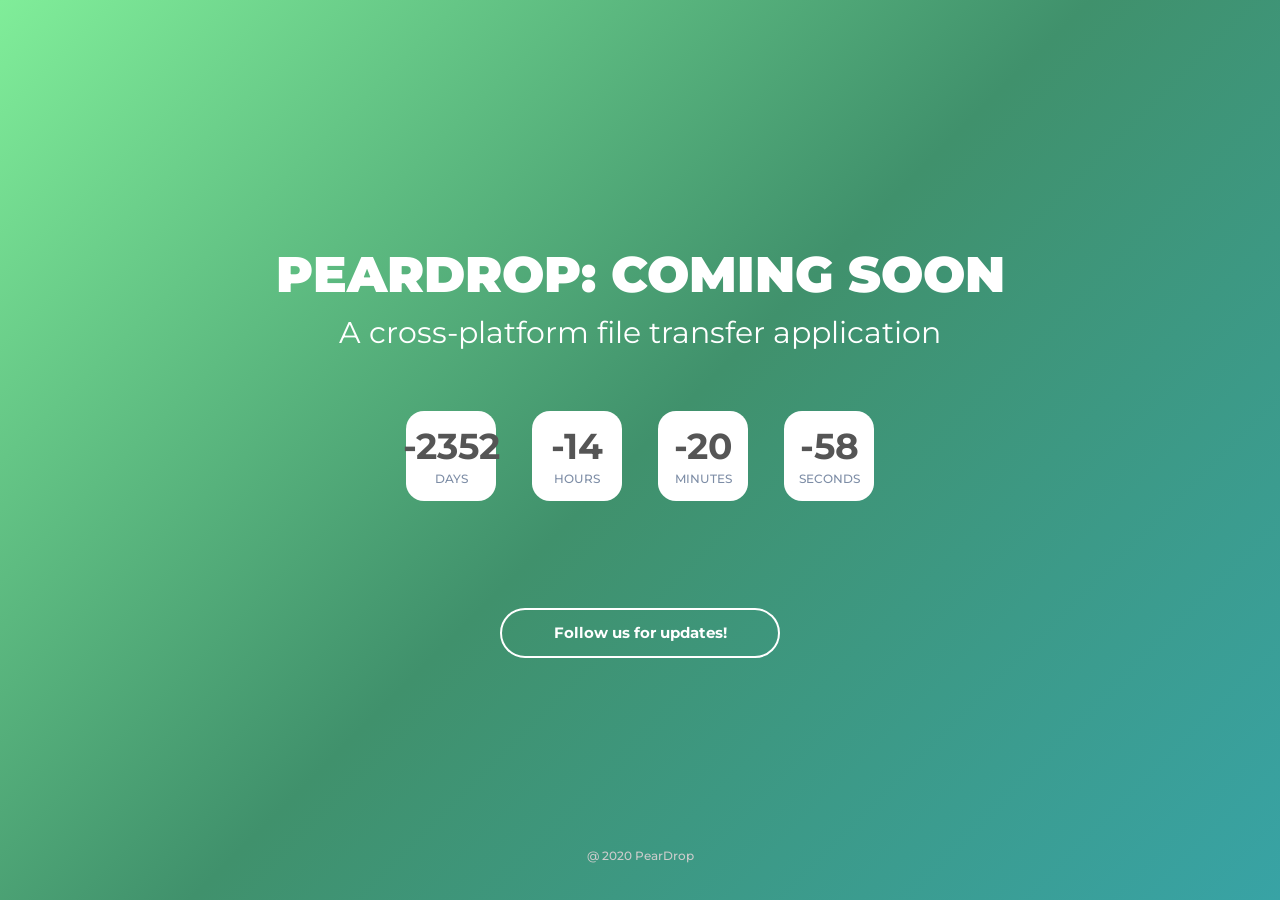
==== docs/index.html @ c368c959 "Change file structure, edit fonts" ====
<!DOCTYPE html>
<html lang="en">
	<head>
		<title>PearDrop</title>
		<meta charset="UTF-8" />
		<meta name="viewport" content="width=device-width, initial-scale=1" />
		<link rel="icon" type="image/png" href="images/icons/favicon.ico" />
		<link
			rel="stylesheet"
			type="text/css"
			href="vendor/bootstrap/css/bootstrap.min.css"
		/>
		<link
			rel="stylesheet"
			type="text/css"
			href="fonts/font-awesome-4.7.0/css/font-awesome.min.css"
		/>
		<link
			rel="stylesheet"
			type="text/css"
			href="fonts/iconic/css/material-design-iconic-font.min.css"
		/>
		<link rel="stylesheet" type="text/css" href="vendor/animate/animate.css" />
		<link
			rel="stylesheet"
			type="text/css"
			href="vendor/select2/select2.min.css"
		/>
		<link rel="stylesheet" type="text/css" href="css/util.css" />
		<link rel="stylesheet" type="text/css" href="css/main.css" />
		<link
			href="https://fonts.googleapis.com/css2?family=Montserrat:wght@900&display=swap"
			rel="stylesheet"
		/>

		<link
			href="https://fonts.googleapis.com/css2?family=Montserrat&display=swap"
			rel="stylesheet"
		/>
		<link
			href="https://fonts.googleapis.com/css2?family=Montserrat:wght@300&display=swap"
			rel="stylesheet"
		/>
		<link
			href="https://fonts.googleapis.com/css2?family=Montserrat:wght@700&display=swap"
			rel="stylesheet"
		/>
	</head>
	<body>
		<div
			class="bg-g1 size1 flex-w flex-col-c-sb p-l-15 p-r-15 p-t-55 p-b-35 respon1"
		>
			<span></span>
			<div class="flex-col-c p-t-50 p-b-50">
				<h3
					class="l1-txt1 txt-center p-b-10"
					style="font-family: Montserrat; font-weight: 900;"
				>
					PearDrop: Coming Soon
				</h3>

				<p
					class="txt-center l1-txt2 p-b-60"
					style="font-family: Montserrat; font-weight: 400;"
				>
					A cross-platform file transfer application
				</p>
				<!-- set time -->
				<script>
					var deadline = new Date("Jun 28, 2020 15:37:25").getTime();
					var x = setInterval(function () {
						var now = new Date().getTime();
						var t = deadline - now;
						document.getElementById("days").innerHTML = Math.floor(
							t / (1000 * 60 * 60 * 24)
						);
						document.getElementById("hours").innerHTML = Math.floor(
							(t % (1000 * 60 * 60 * 24)) / (1000 * 60 * 60)
						);
						document.getElementById("minutes").innerHTML = Math.floor(
							(t % (1000 * 60 * 60)) / (1000 * 60)
						);
						document.getElementById("seconds").innerHTML = Math.floor(
							(t % (1000 * 60)) / 1000
						);
					}, 1000);
				</script>

				<div class="flex-w flex-c cd100 p-b-82">
					<div class="flex-col-c-m size2 how-countdown">
						<span
							class="l1-txt3 p-b-9 days"
							id="days"
							style="font-family: Montserrat; font-weight: 700;"
							>00</span
						>
						<span
							class="s1-txt1"
							style="font-family: Montserrat; font-weight: 500;"
							>Days</span
						>
					</div>

					<div class="flex-col-c-m size2 how-countdown">
						<span
							class="l1-txt3 p-b-9 hours"
							id="hours"
							style="font-family: Montserrat; font-weight: 700;"
							>00</span
						>
						<span
							class="s1-txt1"
							style="font-family: Montserrat; font-weight: 500;"
							>Hours</span
						>
					</div>

					<div class="flex-col-c-m size2 how-countdown">
						<span
							class="l1-txt3 p-b-9 minutes"
							id="minutes"
							style="font-family: Montserrat; font-weight: 700;"
							>00</span
						>
						<span
							class="s1-txt1"
							style="font-family: Montserrat; font-weight: 500;"
							>Minutes</span
						>
					</div>
					<div id="time"></div>
					<div class="flex-col-c-m size2 how-countdown">
						<span
							class="l1-txt3 p-b-9 seconds"
							id="seconds"
							style="font-family: Montserrat; font-weight: 700;"
							>00</span
						>
						<span
							class="s1-txt1"
							style="font-family: Montserrat; font-weight: 500;"
							>Seconds</span
						>
					</div>
				</div>

				<button
					class="flex-c-m s1-txt2 size3 how-btn"
					data-toggle="modal"
					data-target="#subscribe"
					style="font-family: Montserrat; font-weight: 700;"
				>
					Follow us for updates!
				</button>
			</div>

			<span
				class="s1-txt3 txt-center"
				style="font-family: Montserrat; font-weight: 500;"
			>
				@ 2020 PearDrop
			</span>
		</div>

		<div
			class="modal fade"
			id="subscribe"
			tabindex="-1"
			role="dialog"
			aria-hidden="true"
		>
			<div class="modal-dialog" role="document" data-dismiss="modal">
				<div
					class="modal-subscribe where1-parent bg0 bor2 size4 p-t-54 p-b-100 p-l-15 p-r-15"
				>
					<button class="btn-close-modal how-btn2 fs-26 where1 trans-04">
						<i class="zmdi zmdi-close"></i>
					</button>

					<div class="wsize1 m-lr-auto">
						<h3 class="m1-txt1 txt-center p-b-36">
							<span
								class="bor1 p-b-6"
								style="font-family: Montserrat; font-weight: 900;"
								>Subscribe</span
							>
						</h3>

						<p
							class="m1-txt2 txt-center p-b-40"
							style="font-family: Montserrat; font-weight: 700;"
						>
							Follow us for updates!
						</p>

						<form
							class="contact100-form validate-form"
							target="_blank"
							onsubmit="return send_mail()"
						>
							<div
								class="wrap-input100 m-b-10 validate-input"
								data-validate="Name is required"
							>
								<input
									class="s1-txt4 placeholder0 input100"
									type="text"
									name="name"
									placeholder="Name"
									id="name_field"
									style="font-family: Montserrat; font-weight: 500;"
								/>
								<span class="focus-input100"></span>
							</div>

							<div
								class="wrap-input100 m-b-20 validate-input"
								data-validate="Email is required: ex@abc.xyz"
							>
								<input
									class="s1-txt4 placeholder0 input100"
									type="text"
									name="email"
									id="email_field"
									placeholder="Email"
									style="font-family: Montserrat; font-weight: 500;"
								/>
								<span class="focus-input100"></span>
							</div>

							<div class="w-full">
								<button
									class="flex-c-m s1-txt2 size5 how-btn1 trans-04"
									type="submit"
									id="submit"
									style="font-family: Montserrat; font-weight: 700;"
								>
									Get Updates
								</button>
							</div>
						</form>

						<p
							class="s1-txt5 txt-center wsize2 m-lr-auto p-t-20"
							style="font-family: Montserrat; font-weight: 500;"
						>
							We hate spam too! Unsubscribe at any time.
						</p>
					</div>
				</div>
			</div>
		</div>

		<script src="vendor/jquery/jquery-3.2.1.min.js"></script>
		<script src="vendor/bootstrap/js/popper.js"></script>
		<script src="vendor/bootstrap/js/bootstrap.min.js"></script>
		<script src="vendor/select2/select2.min.js"></script>
		<script src="vendor/countdowntime/moment.min.js"></script>
		<script src="vendor/countdowntime/moment-timezone.min.js"></script>
		<script src="vendor/countdowntime/moment-timezone-with-data.min.js"></script>
		<script src="vendor/countdowntime/countdowntime.js"></script>
		<script src="vendor/tilt/tilt.jquery.min.js"></script>
		<script>
			$(".js-tilt").tilt({
				scale: 1.1
			});
		</script>
		<script src="js/main.js"></script>
	</body>
</html>
---- docs/css/util.css ----
/*//////////////////////////////////////////////////////////////////
[ REBOOT ]*/
*, *:before, *:after {
	margin: 0px; 
	padding: 0px; 
	-webkit-box-sizing: border-box;
	-moz-box-sizing: border-box;
	box-sizing: border-box;
}

body, html {
	font-family: Arial, sans-serif;
	font-size: 15px;
	color: #666666;

	height: 100%;
	background-color: #fff;
	-webkit-box-sizing: border-box;
	-moz-box-sizing: border-box;
	box-sizing: border-box;
}

/*---------------------------------------------*/
a:focus {outline: none;}
a:hover {text-decoration: none;}

/* ------------------------------------ */
h1,h2,h3,h4,h5,h6,p {margin: 0px;}

ul, li {
	margin: 0px;
	list-style-type: none;
}


/* ------------------------------------ */
input, textarea, label {
	display: block;
	outline: none;
	border: none;
}

/* ------------------------------------ */
button {
	outline: none;
	border: none;
	background: transparent;
	cursor: pointer;
}
button:focus {outline: none;}

iframe {border: none;}


/*//////////////////////////////////////////////////////////////////
[ FONT SIZE ]*/
.fs-1 {font-size: 1px;}
.fs-2 {font-size: 2px;}
.fs-3 {font-size: 3px;}
.fs-4 {font-size: 4px;}
.fs-5 {font-size: 5px;}
.fs-6 {font-size: 6px;}
.fs-7 {font-size: 7px;}
.fs-8 {font-size: 8px;}
.fs-9 {font-size: 9px;}
.fs-10 {font-size: 10px;}
.fs-11 {font-size: 11px;}
.fs-12 {font-size: 12px;}
.fs-13 {font-size: 13px;}
.fs-14 {font-size: 14px;}
.fs-15 {font-size: 15px;}
.fs-16 {font-size: 16px;}
.fs-17 {font-size: 17px;}
.fs-18 {font-size: 18px;}
.fs-19 {font-size: 19px;}
.fs-20 {font-size: 20px;}
.fs-21 {font-size: 21px;}
.fs-22 {font-size: 22px;}
.fs-23 {font-size: 23px;}
.fs-24 {font-size: 24px;}
.fs-25 {font-size: 25px;}
.fs-26 {font-size: 26px;}
.fs-27 {font-size: 27px;}
.fs-28 {font-size: 28px;}
.fs-29 {font-size: 29px;}
.fs-30 {font-size: 30px;}
.fs-31 {font-size: 31px;}
.fs-32 {font-size: 32px;}
.fs-33 {font-size: 33px;}
.fs-34 {font-size: 34px;}
.fs-35 {font-size: 35px;}
.fs-36 {font-size: 36px;}
.fs-37 {font-size: 37px;}
.fs-38 {font-size: 38px;}
.fs-39 {font-size: 39px;}
.fs-40 {font-size: 40px;}
.fs-41 {font-size: 41px;}
.fs-42 {font-size: 42px;}
.fs-43 {font-size: 43px;}
.fs-44 {font-size: 44px;}
.fs-45 {font-size: 45px;}
.fs-46 {font-size: 46px;}
.fs-47 {font-size: 47px;}
.fs-48 {font-size: 48px;}
.fs-49 {font-size: 49px;}
.fs-50 {font-size: 50px;}
.fs-51 {font-size: 51px;}
.fs-52 {font-size: 52px;}
.fs-53 {font-size: 53px;}
.fs-54 {font-size: 54px;}
.fs-55 {font-size: 55px;}
.fs-56 {font-size: 56px;}
.fs-57 {font-size: 57px;}
.fs-58 {font-size: 58px;}
.fs-59 {font-size: 59px;}
.fs-60 {font-size: 60px;}
.fs-61 {font-size: 61px;}
.fs-62 {font-size: 62px;}
.fs-63 {font-size: 63px;}
.fs-64 {font-size: 64px;}
.fs-65 {font-size: 65px;}
.fs-66 {font-size: 66px;}
.fs-67 {font-size: 67px;}
.fs-68 {font-size: 68px;}
.fs-69 {font-size: 69px;}
.fs-70 {font-size: 70px;}
.fs-71 {font-size: 71px;}
.fs-72 {font-size: 72px;}
.fs-73 {font-size: 73px;}
.fs-74 {font-size: 74px;}
.fs-75 {font-size: 75px;}
.fs-76 {font-size: 76px;}
.fs-77 {font-size: 77px;}
.fs-78 {font-size: 78px;}
.fs-79 {font-size: 79px;}
.fs-80 {font-size: 80px;}
.fs-81 {font-size: 81px;}
.fs-82 {font-size: 82px;}
.fs-83 {font-size: 83px;}
.fs-84 {font-size: 84px;}
.fs-85 {font-size: 85px;}
.fs-86 {font-size: 86px;}
.fs-87 {font-size: 87px;}
.fs-88 {font-size: 88px;}
.fs-89 {font-size: 89px;}
.fs-90 {font-size: 90px;}
.fs-91 {font-size: 91px;}
.fs-92 {font-size: 92px;}
.fs-93 {font-size: 93px;}
.fs-94 {font-size: 94px;}
.fs-95 {font-size: 95px;}
.fs-96 {font-size: 96px;}
.fs-97 {font-size: 97px;}
.fs-98 {font-size: 98px;}
.fs-99 {font-size: 99px;}
.fs-100 {font-size: 100px;}
.fs-101 {font-size: 101px;}
.fs-102 {font-size: 102px;}
.fs-103 {font-size: 103px;}
.fs-104 {font-size: 104px;}
.fs-105 {font-size: 105px;}
.fs-106 {font-size: 106px;}
.fs-107 {font-size: 107px;}
.fs-108 {font-size: 108px;}
.fs-109 {font-size: 109px;}
.fs-110 {font-size: 110px;}
.fs-111 {font-size: 111px;}
.fs-112 {font-size: 112px;}
.fs-113 {font-size: 113px;}
.fs-114 {font-size: 114px;}
.fs-115 {font-size: 115px;}
.fs-116 {font-size: 116px;}
.fs-117 {font-size: 117px;}
.fs-118 {font-size: 118px;}
.fs-119 {font-size: 119px;}
.fs-120 {font-size: 120px;}
.fs-121 {font-size: 121px;}
.fs-122 {font-size: 122px;}
.fs-123 {font-size: 123px;}
.fs-124 {font-size: 124px;}
.fs-125 {font-size: 125px;}
.fs-126 {font-size: 126px;}
.fs-127 {font-size: 127px;}
.fs-128 {font-size: 128px;}
.fs-129 {font-size: 129px;}
.fs-130 {font-size: 130px;}
.fs-131 {font-size: 131px;}
.fs-132 {font-size: 132px;}
.fs-133 {font-size: 133px;}
.fs-134 {font-size: 134px;}
.fs-135 {font-size: 135px;}
.fs-136 {font-size: 136px;}
.fs-137 {font-size: 137px;}
.fs-138 {font-size: 138px;}
.fs-139 {font-size: 139px;}
.fs-140 {font-size: 140px;}
.fs-141 {font-size: 141px;}
.fs-142 {font-size: 142px;}
.fs-143 {font-size: 143px;}
.fs-144 {font-size: 144px;}
.fs-145 {font-size: 145px;}
.fs-146 {font-size: 146px;}
.fs-147 {font-size: 147px;}
.fs-148 {font-size: 148px;}
.fs-149 {font-size: 149px;}
.fs-150 {font-size: 150px;}
.fs-151 {font-size: 151px;}
.fs-152 {font-size: 152px;}
.fs-153 {font-size: 153px;}
.fs-154 {font-size: 154px;}
.fs-155 {font-size: 155px;}
.fs-156 {font-size: 156px;}
.fs-157 {font-size: 157px;}
.fs-158 {font-size: 158px;}
.fs-159 {font-size: 159px;}
.fs-160 {font-size: 160px;}
.fs-161 {font-size: 161px;}
.fs-162 {font-size: 162px;}
.fs-163 {font-size: 163px;}
.fs-164 {font-size: 164px;}
.fs-165 {font-size: 165px;}
.fs-166 {font-size: 166px;}
.fs-167 {font-size: 167px;}
.fs-168 {font-size: 168px;}
.fs-169 {font-size: 169px;}
.fs-170 {font-size: 170px;}
.fs-171 {font-size: 171px;}
.fs-172 {font-size: 172px;}
.fs-173 {font-size: 173px;}
.fs-174 {font-size: 174px;}
.fs-175 {font-size: 175px;}
.fs-176 {font-size: 176px;}
.fs-177 {font-size: 177px;}
.fs-178 {font-size: 178px;}
.fs-179 {font-size: 179px;}
.fs-180 {font-size: 180px;}
.fs-181 {font-size: 181px;}
.fs-182 {font-size: 182px;}
.fs-183 {font-size: 183px;}
.fs-184 {font-size: 184px;}
.fs-185 {font-size: 185px;}
.fs-186 {font-size: 186px;}
.fs-187 {font-size: 187px;}
.fs-188 {font-size: 188px;}
.fs-189 {font-size: 189px;}
.fs-190 {font-size: 190px;}
.fs-191 {font-size: 191px;}
.fs-192 {font-size: 192px;}
.fs-193 {font-size: 193px;}
.fs-194 {font-size: 194px;}
.fs-195 {font-size: 195px;}
.fs-196 {font-size: 196px;}
.fs-197 {font-size: 197px;}
.fs-198 {font-size: 198px;}
.fs-199 {font-size: 199px;}
.fs-200 {font-size: 200px;}

/*//////////////////////////////////////////////////////////////////
[ PADDING ]*/
.p-t-0 {padding-top: 0px;}
.p-t-1 {padding-top: 1px;}
.p-t-2 {padding-top: 2px;}
.p-t-3 {padding-top: 3px;}
.p-t-4 {padding-top: 4px;}
.p-t-5 {padding-top: 5px;}
.p-t-6 {padding-top: 6px;}
.p-t-7 {padding-top: 7px;}
.p-t-8 {padding-top: 8px;}
.p-t-9 {padding-top: 9px;}
.p-t-10 {padding-top: 10px;}
.p-t-11 {padding-top: 11px;}
.p-t-12 {padding-top: 12px;}
.p-t-13 {padding-top: 13px;}
.p-t-14 {padding-top: 14px;}
.p-t-15 {padding-top: 15px;}
.p-t-16 {padding-top: 16px;}
.p-t-17 {padding-top: 17px;}
.p-t-18 {padding-top: 18px;}
.p-t-19 {padding-top: 19px;}
.p-t-20 {padding-top: 20px;}
.p-t-21 {padding-top: 21px;}
.p-t-22 {padding-top: 22px;}
.p-t-23 {padding-top: 23px;}
.p-t-24 {padding-top: 24px;}
.p-t-25 {padding-top: 25px;}
.p-t-26 {padding-top: 26px;}
.p-t-27 {padding-top: 27px;}
.p-t-28 {padding-top: 28px;}
.p-t-29 {padding-top: 29px;}
.p-t-30 {padding-top: 30px;}
.p-t-31 {padding-top: 31px;}
.p-t-32 {padding-top: 32px;}
.p-t-33 {padding-top: 33px;}
.p-t-34 {padding-top: 34px;}
.p-t-35 {padding-top: 35px;}
.p-t-36 {padding-top: 36px;}
.p-t-37 {padding-top: 37px;}
.p-t-38 {padding-top: 38px;}
.p-t-39 {padding-top: 39px;}
.p-t-40 {padding-top: 40px;}
.p-t-41 {padding-top: 41px;}
.p-t-42 {padding-top: 42px;}
.p-t-43 {padding-top: 43px;}
.p-t-44 {padding-top: 44px;}
.p-t-45 {padding-top: 45px;}
.p-t-46 {padding-top: 46px;}
.p-t-47 {padding-top: 47px;}
.p-t-48 {padding-top: 48px;}
.p-t-49 {padding-top: 49px;}
.p-t-50 {padding-top: 50px;}
.p-t-51 {padding-top: 51px;}
.p-t-52 {padding-top: 52px;}
.p-t-53 {padding-top: 53px;}
.p-t-54 {padding-top: 54px;}
.p-t-55 {padding-top: 55px;}
.p-t-56 {padding-top: 56px;}
.p-t-57 {padding-top: 57px;}
.p-t-58 {padding-top: 58px;}
.p-t-59 {padding-top: 59px;}
.p-t-60 {padding-top: 60px;}
.p-t-61 {padding-top: 61px;}
.p-t-62 {padding-top: 62px;}
.p-t-63 {padding-top: 63px;}
.p-t-64 {padding-top: 64px;}
.p-t-65 {padding-top: 65px;}
.p-t-66 {padding-top: 66px;}
.p-t-67 {padding-top: 67px;}
.p-t-68 {padding-top: 68px;}
.p-t-69 {padding-top: 69px;}
.p-t-70 {padding-top: 70px;}
.p-t-71 {padding-top: 71px;}
.p-t-72 {padding-top: 72px;}
.p-t-73 {padding-top: 73px;}
.p-t-74 {padding-top: 74px;}
.p-t-75 {padding-top: 75px;}
.p-t-76 {padding-top: 76px;}
.p-t-77 {padding-top: 77px;}
.p-t-78 {padding-top: 78px;}
.p-t-79 {padding-top: 79px;}
.p-t-80 {padding-top: 80px;}
.p-t-81 {padding-top: 81px;}
.p-t-82 {padding-top: 82px;}
.p-t-83 {padding-top: 83px;}
.p-t-84 {padding-top: 84px;}
.p-t-85 {padding-top: 85px;}
.p-t-86 {padding-top: 86px;}
.p-t-87 {padding-top: 87px;}
.p-t-88 {padding-top: 88px;}
.p-t-89 {padding-top: 89px;}
.p-t-90 {padding-top: 90px;}
.p-t-91 {padding-top: 91px;}
.p-t-92 {padding-top: 92px;}
.p-t-93 {padding-top: 93px;}
.p-t-94 {padding-top: 94px;}
.p-t-95 {padding-top: 95px;}
.p-t-96 {padding-top: 96px;}
.p-t-97 {padding-top: 97px;}
.p-t-98 {padding-top: 98px;}
.p-t-99 {padding-top: 99px;}
.p-t-100 {padding-top: 100px;}
.p-t-101 {padding-top: 101px;}
.p-t-102 {padding-top: 102px;}
.p-t-103 {padding-top: 103px;}
.p-t-104 {padding-top: 104px;}
.p-t-105 {padding-top: 105px;}
.p-t-106 {padding-top: 106px;}
.p-t-107 {padding-top: 107px;}
.p-t-108 {padding-top: 108px;}
.p-t-109 {padding-top: 109px;}
.p-t-110 {padding-top: 110px;}
.p-t-111 {padding-top: 111px;}
.p-t-112 {padding-top: 112px;}
.p-t-113 {padding-top: 113px;}
.p-t-114 {padding-top: 114px;}
.p-t-115 {padding-top: 115px;}
.p-t-116 {padding-top: 116px;}
.p-t-117 {padding-top: 117px;}
.p-t-118 {padding-top: 118px;}
.p-t-119 {padding-top: 119px;}
.p-t-120 {padding-top: 120px;}
.p-t-121 {padding-top: 121px;}
.p-t-122 {padding-top: 122px;}
.p-t-123 {padding-top: 123px;}
.p-t-124 {padding-top: 124px;}
.p-t-125 {padding-top: 125px;}
.p-t-126 {padding-top: 126px;}
.p-t-127 {padding-top: 127px;}
.p-t-128 {padding-top: 128px;}
.p-t-129 {padding-top: 129px;}
.p-t-130 {padding-top: 130px;}
.p-t-131 {padding-top: 131px;}
.p-t-132 {padding-top: 132px;}
.p-t-133 {padding-top: 133px;}
.p-t-134 {padding-top: 134px;}
.p-t-135 {padding-top: 135px;}
.p-t-136 {padding-top: 136px;}
.p-t-137 {padding-top: 137px;}
.p-t-138 {padding-top: 138px;}
.p-t-139 {padding-top: 139px;}
.p-t-140 {padding-top: 140px;}
.p-t-141 {padding-top: 141px;}
.p-t-142 {padding-top: 142px;}
.p-t-143 {padding-top: 143px;}
.p-t-144 {padding-top: 144px;}
.p-t-145 {padding-top: 145px;}
.p-t-146 {padding-top: 146px;}
.p-t-147 {padding-top: 147px;}
.p-t-148 {padding-top: 148px;}
.p-t-149 {padding-top: 149px;}
.p-t-150 {padding-top: 150px;}
.p-t-151 {padding-top: 151px;}
.p-t-152 {padding-top: 152px;}
.p-t-153 {padding-top: 153px;}
.p-t-154 {padding-top: 154px;}
.p-t-155 {padding-top: 155px;}
.p-t-156 {padding-top: 156px;}
.p-t-157 {padding-top: 157px;}
.p-t-158 {padding-top: 158px;}
.p-t-159 {padding-top: 159px;}
.p-t-160 {padding-top: 160px;}
.p-t-161 {padding-top: 161px;}
.p-t-162 {padding-top: 162px;}
.p-t-163 {padding-top: 163px;}
.p-t-164 {padding-top: 164px;}
.p-t-165 {padding-top: 165px;}
.p-t-166 {padding-top: 166px;}
.p-t-167 {padding-top: 167px;}
.p-t-168 {padding-top: 168px;}
.p-t-169 {padding-top: 169px;}
.p-t-170 {padding-top: 170px;}
.p-t-171 {padding-top: 171px;}
.p-t-172 {padding-top: 172px;}
.p-t-173 {padding-top: 173px;}
.p-t-174 {padding-top: 174px;}
.p-t-175 {padding-top: 175px;}
.p-t-176 {padding-top: 176px;}
.p-t-177 {padding-top: 177px;}
.p-t-178 {padding-top: 178px;}
.p-t-179 {padding-top: 179px;}
.p-t-180 {padding-top: 180px;}
.p-t-181 {padding-top: 181px;}
.p-t-182 {padding-top: 182px;}
.p-t-183 {padding-top: 183px;}
.p-t-184 {padding-top: 184px;}
.p-t-185 {padding-top: 185px;}
.p-t-186 {padding-top: 186px;}
.p-t-187 {padding-top: 187px;}
.p-t-188 {padding-top: 188px;}
.p-t-189 {padding-top: 189px;}
.p-t-190 {padding-top: 190px;}
.p-t-191 {padding-top: 191px;}
.p-t-192 {padding-top: 192px;}
.p-t-193 {padding-top: 193px;}
.p-t-194 {padding-top: 194px;}
.p-t-195 {padding-top: 195px;}
.p-t-196 {padding-top: 196px;}
.p-t-197 {padding-top: 197px;}
.p-t-198 {padding-top: 198px;}
.p-t-199 {padding-top: 199px;}
.p-t-200 {padding-top: 200px;}
.p-t-201 {padding-top: 201px;}
.p-t-202 {padding-top: 202px;}
.p-t-203 {padding-top: 203px;}
.p-t-204 {padding-top: 204px;}
.p-t-205 {padding-top: 205px;}
.p-t-206 {padding-top: 206px;}
.p-t-207 {padding-top: 207px;}
.p-t-208 {padding-top: 208px;}
.p-t-209 {padding-top: 209px;}
.p-t-210 {padding-top: 210px;}
.p-t-211 {padding-top: 211px;}
.p-t-212 {padding-top: 212px;}
.p-t-213 {padding-top: 213px;}
.p-t-214 {padding-top: 214px;}
.p-t-215 {padding-top: 215px;}
.p-t-216 {padding-top: 216px;}
.p-t-217 {padding-top: 217px;}
.p-t-218 {padding-top: 218px;}
.p-t-219 {padding-top: 219px;}
.p-t-220 {padding-top: 220px;}
.p-t-221 {padding-top: 221px;}
.p-t-222 {padding-top: 222px;}
.p-t-223 {padding-top: 223px;}
.p-t-224 {padding-top: 224px;}
.p-t-225 {padding-top: 225px;}
.p-t-226 {padding-top: 226px;}
.p-t-227 {padding-top: 227px;}
.p-t-228 {padding-top: 228px;}
.p-t-229 {padding-top: 229px;}
.p-t-230 {padding-top: 230px;}
.p-t-231 {padding-top: 231px;}
.p-t-232 {padding-top: 232px;}
.p-t-233 {padding-top: 233px;}
.p-t-234 {padding-top: 234px;}
.p-t-235 {padding-top: 235px;}
.p-t-236 {padding-top: 236px;}
.p-t-237 {padding-top: 237px;}
.p-t-238 {padding-top: 238px;}
.p-t-239 {padding-top: 239px;}
.p-t-240 {padding-top: 240px;}
.p-t-241 {padding-top: 241px;}
.p-t-242 {padding-top: 242px;}
.p-t-243 {padding-top: 243px;}
.p-t-244 {padding-top: 244px;}
.p-t-245 {padding-top: 245px;}
.p-t-246 {padding-top: 246px;}
.p-t-247 {padding-top: 247px;}
.p-t-248 {padding-top: 248px;}
.p-t-249 {padding-top: 249px;}
.p-t-250 {padding-top: 250px;}
.p-b-0 {padding-bottom: 0px;}
.p-b-1 {padding-bottom: 1px;}
.p-b-2 {padding-bottom: 2px;}
.p-b-3 {padding-bottom: 3px;}
.p-b-4 {padding-bottom: 4px;}
.p-b-5 {padding-bottom: 5px;}
.p-b-6 {padding-bottom: 6px;}
.p-b-7 {padding-bottom: 7px;}
.p-b-8 {padding-bottom: 8px;}
.p-b-9 {padding-bottom: 9px;}
.p-b-10 {padding-bottom: 10px;}
.p-b-11 {padding-bottom: 11px;}
.p-b-12 {padding-bottom: 12px;}
.p-b-13 {padding-bottom: 13px;}
.p-b-14 {padding-bottom: 14px;}
.p-b-15 {padding-bottom: 15px;}
.p-b-16 {padding-bottom: 16px;}
.p-b-17 {padding-bottom: 17px;}
.p-b-18 {padding-bottom: 18px;}
.p-b-19 {padding-bottom: 19px;}
.p-b-20 {padding-bottom: 20px;}
.p-b-21 {padding-bottom: 21px;}
.p-b-22 {padding-bottom: 22px;}
.p-b-23 {padding-bottom: 23px;}
.p-b-24 {padding-bottom: 24px;}
.p-b-25 {padding-bottom: 25px;}
.p-b-26 {padding-bottom: 26px;}
.p-b-27 {padding-bottom: 27px;}
.p-b-28 {padding-bottom: 28px;}
.p-b-29 {padding-bottom: 29px;}
.p-b-30 {padding-bottom: 30px;}
.p-b-31 {padding-bottom: 31px;}
.p-b-32 {padding-bottom: 32px;}
.p-b-33 {padding-bottom: 33px;}
.p-b-34 {padding-bottom: 34px;}
.p-b-35 {padding-bottom: 35px;}
.p-b-36 {padding-bottom: 36px;}
.p-b-37 {padding-bottom: 37px;}
.p-b-38 {padding-bottom: 38px;}
.p-b-39 {padding-bottom: 39px;}
.p-b-40 {padding-bottom: 40px;}
.p-b-41 {padding-bottom: 41px;}
.p-b-42 {padding-bottom: 42px;}
.p-b-43 {padding-bottom: 43px;}
.p-b-44 {padding-bottom: 44px;}
.p-b-45 {padding-bottom: 45px;}
.p-b-46 {padding-bottom: 46px;}
.p-b-47 {padding-bottom: 47px;}
.p-b-48 {padding-bottom: 48px;}
.p-b-49 {padding-bottom: 49px;}
.p-b-50 {padding-bottom: 50px;}
.p-b-51 {padding-bottom: 51px;}
.p-b-52 {padding-bottom: 52px;}
.p-b-53 {padding-bottom: 53px;}
.p-b-54 {padding-bottom: 54px;}
.p-b-55 {padding-bottom: 55px;}
.p-b-56 {padding-bottom: 56px;}
.p-b-57 {padding-bottom: 57px;}
.p-b-58 {padding-bottom: 58px;}
.p-b-59 {padding-bottom: 59px;}
.p-b-60 {padding-bottom: 60px;}
.p-b-61 {padding-bottom: 61px;}
.p-b-62 {padding-bottom: 62px;}
.p-b-63 {padding-bottom: 63px;}
.p-b-64 {padding-bottom: 64px;}
.p-b-65 {padding-bottom: 65px;}
.p-b-66 {padding-bottom: 66px;}
.p-b-67 {padding-bottom: 67px;}
.p-b-68 {padding-bottom: 68px;}
.p-b-69 {padding-bottom: 69px;}
.p-b-70 {padding-bottom: 70px;}
.p-b-71 {padding-bottom: 71px;}
.p-b-72 {padding-bottom: 72px;}
.p-b-73 {padding-bottom: 73px;}
.p-b-74 {padding-bottom: 74px;}
.p-b-75 {padding-bottom: 75px;}
.p-b-76 {padding-bottom: 76px;}
.p-b-77 {padding-bottom: 77px;}
.p-b-78 {padding-bottom: 78px;}
.p-b-79 {padding-bottom: 79px;}
.p-b-80 {padding-bottom: 80px;}
.p-b-81 {padding-bottom: 81px;}
.p-b-82 {padding-bottom: 82px;}
.p-b-83 {padding-bottom: 83px;}
.p-b-84 {padding-bottom: 84px;}
.p-b-85 {padding-bottom: 85px;}
.p-b-86 {padding-bottom: 86px;}
.p-b-87 {padding-bottom: 87px;}
.p-b-88 {padding-bottom: 88px;}
.p-b-89 {padding-bottom: 89px;}
.p-b-90 {padding-bottom: 90px;}
.p-b-91 {padding-bottom: 91px;}
.p-b-92 {padding-bottom: 92px;}
.p-b-93 {padding-bottom: 93px;}
.p-b-94 {padding-bottom: 94px;}
.p-b-95 {padding-bottom: 95px;}
.p-b-96 {padding-bottom: 96px;}
.p-b-97 {padding-bottom: 97px;}
.p-b-98 {padding-bottom: 98px;}
.p-b-99 {padding-bottom: 99px;}
.p-b-100 {padding-bottom: 100px;}
.p-b-101 {padding-bottom: 101px;}
.p-b-102 {padding-bottom: 102px;}
.p-b-103 {padding-bottom: 103px;}
.p-b-104 {padding-bottom: 104px;}
.p-b-105 {padding-bottom: 105px;}
.p-b-106 {padding-bottom: 106px;}
.p-b-107 {padding-bottom: 107px;}
.p-b-108 {padding-bottom: 108px;}
.p-b-109 {padding-bottom: 109px;}
.p-b-110 {padding-bottom: 110px;}
.p-b-111 {padding-bottom: 111px;}
.p-b-112 {padding-bottom: 112px;}
.p-b-113 {padding-bottom: 113px;}
.p-b-114 {padding-bottom: 114px;}
.p-b-115 {padding-bottom: 115px;}
.p-b-116 {padding-bottom: 116px;}
.p-b-117 {padding-bottom: 117px;}
.p-b-118 {padding-bottom: 118px;}
.p-b-119 {padding-bottom: 119px;}
.p-b-120 {padding-bottom: 120px;}
.p-b-121 {padding-bottom: 121px;}
.p-b-122 {padding-bottom: 122px;}
.p-b-123 {padding-bottom: 123px;}
.p-b-124 {padding-bottom: 124px;}
.p-b-125 {padding-bottom: 125px;}
.p-b-126 {padding-bottom: 126px;}
.p-b-127 {padding-bottom: 127px;}
.p-b-128 {padding-bottom: 128px;}
.p-b-129 {padding-bottom: 129px;}
.p-b-130 {padding-bottom: 130px;}
.p-b-131 {padding-bottom: 131px;}
.p-b-132 {padding-bottom: 132px;}
.p-b-133 {padding-bottom: 133px;}
.p-b-134 {padding-bottom: 134px;}
.p-b-135 {padding-bottom: 135px;}
.p-b-136 {padding-bottom: 136px;}
.p-b-137 {padding-bottom: 137px;}
.p-b-138 {padding-bottom: 138px;}
.p-b-139 {padding-bottom: 139px;}
.p-b-140 {padding-bottom: 140px;}
.p-b-141 {padding-bottom: 141px;}
.p-b-142 {padding-bottom: 142px;}
.p-b-143 {padding-bottom: 143px;}
.p-b-144 {padding-bottom: 144px;}
.p-b-145 {padding-bottom: 145px;}
.p-b-146 {padding-bottom: 146px;}
.p-b-147 {padding-bottom: 147px;}
.p-b-148 {padding-bottom: 148px;}
.p-b-149 {padding-bottom: 149px;}
.p-b-150 {padding-bottom: 150px;}
.p-b-151 {padding-bottom: 151px;}
.p-b-152 {padding-bottom: 152px;}
.p-b-153 {padding-bottom: 153px;}
.p-b-154 {padding-bottom: 154px;}
.p-b-155 {padding-bottom: 155px;}
.p-b-156 {padding-bottom: 156px;}
.p-b-157 {padding-bottom: 157px;}
.p-b-158 {padding-bottom: 158px;}
.p-b-159 {padding-bottom: 159px;}
.p-b-160 {padding-bottom: 160px;}
.p-b-161 {padding-bottom: 161px;}
.p-b-162 {padding-bottom: 162px;}
.p-b-163 {padding-bottom: 163px;}
.p-b-164 {padding-bottom: 164px;}
.p-b-165 {padding-bottom: 165px;}
.p-b-166 {padding-bottom: 166px;}
.p-b-167 {padding-bottom: 167px;}
.p-b-168 {padding-bottom: 168px;}
.p-b-169 {padding-bottom: 169px;}
.p-b-170 {padding-bottom: 170px;}
.p-b-171 {padding-bottom: 171px;}
.p-b-172 {padding-bottom: 172px;}
.p-b-173 {padding-bottom: 173px;}
.p-b-174 {padding-bottom: 174px;}
.p-b-175 {padding-bottom: 175px;}
.p-b-176 {padding-bottom: 176px;}
.p-b-177 {padding-bottom: 177px;}
.p-b-178 {padding-bottom: 178px;}
.p-b-179 {padding-bottom: 179px;}
.p-b-180 {padding-bottom: 180px;}
.p-b-181 {padding-bottom: 181px;}
.p-b-182 {padding-bottom: 182px;}
.p-b-183 {padding-bottom: 183px;}
.p-b-184 {padding-bottom: 184px;}
.p-b-185 {padding-bottom: 185px;}
.p-b-186 {padding-bottom: 186px;}
.p-b-187 {padding-bottom: 187px;}
.p-b-188 {padding-bottom: 188px;}
.p-b-189 {padding-bottom: 189px;}
.p-b-190 {padding-bottom: 190px;}
.p-b-191 {padding-bottom: 191px;}
.p-b-192 {padding-bottom: 192px;}
.p-b-193 {padding-bottom: 193px;}
.p-b-194 {padding-bottom: 194px;}
.p-b-195 {padding-bottom: 195px;}
.p-b-196 {padding-bottom: 196px;}
.p-b-197 {padding-bottom: 197px;}
.p-b-198 {padding-bottom: 198px;}
.p-b-199 {padding-bottom: 199px;}
.p-b-200 {padding-bottom: 200px;}
.p-b-201 {padding-bottom: 201px;}
.p-b-202 {padding-bottom: 202px;}
.p-b-203 {padding-bottom: 203px;}
.p-b-204 {padding-bottom: 204px;}
.p-b-205 {padding-bottom: 205px;}
.p-b-206 {padding-bottom: 206px;}
.p-b-207 {padding-bottom: 207px;}
.p-b-208 {padding-bottom: 208px;}
.p-b-209 {padding-bottom: 209px;}
.p-b-210 {padding-bottom: 210px;}
.p-b-211 {padding-bottom: 211px;}
.p-b-212 {padding-bottom: 212px;}
.p-b-213 {padding-bottom: 213px;}
.p-b-214 {padding-bottom: 214px;}
.p-b-215 {padding-bottom: 215px;}
.p-b-216 {padding-bottom: 216px;}
.p-b-217 {padding-bottom: 217px;}
.p-b-218 {padding-bottom: 218px;}
.p-b-219 {padding-bottom: 219px;}
.p-b-220 {padding-bottom: 220px;}
.p-b-221 {padding-bottom: 221px;}
.p-b-222 {padding-bottom: 222px;}
.p-b-223 {padding-bottom: 223px;}
.p-b-224 {padding-bottom: 224px;}
.p-b-225 {padding-bottom: 225px;}
.p-b-226 {padding-bottom: 226px;}
.p-b-227 {padding-bottom: 227px;}
.p-b-228 {padding-bottom: 228px;}
.p-b-229 {padding-bottom: 229px;}
.p-b-230 {padding-bottom: 230px;}
.p-b-231 {padding-bottom: 231px;}
.p-b-232 {padding-bottom: 232px;}
.p-b-233 {padding-bottom: 233px;}
.p-b-234 {padding-bottom: 234px;}
.p-b-235 {padding-bottom: 235px;}
.p-b-236 {padding-bottom: 236px;}
.p-b-237 {padding-bottom: 237px;}
.p-b-238 {padding-bottom: 238px;}
.p-b-239 {padding-bottom: 239px;}
.p-b-240 {padding-bottom: 240px;}
.p-b-241 {padding-bottom: 241px;}
.p-b-242 {padding-bottom: 242px;}
.p-b-243 {padding-bottom: 243px;}
.p-b-244 {padding-bottom: 244px;}
.p-b-245 {padding-bottom: 245px;}
.p-b-246 {padding-bottom: 246px;}
.p-b-247 {padding-bottom: 247px;}
.p-b-248 {padding-bottom: 248px;}
.p-b-249 {padding-bottom: 249px;}
.p-b-250 {padding-bottom: 250px;}
.p-l-0 {padding-left: 0px;}
.p-l-1 {padding-left: 1px;}
.p-l-2 {padding-left: 2px;}
.p-l-3 {padding-left: 3px;}
.p-l-4 {padding-left: 4px;}
.p-l-5 {padding-left: 5px;}
.p-l-6 {padding-left: 6px;}
.p-l-7 {padding-left: 7px;}
.p-l-8 {padding-left: 8px;}
.p-l-9 {padding-left: 9px;}
.p-l-10 {padding-left: 10px;}
.p-l-11 {padding-left: 11px;}
.p-l-12 {padding-left: 12px;}
.p-l-13 {padding-left: 13px;}
.p-l-14 {padding-left: 14px;}
.p-l-15 {padding-left: 15px;}
.p-l-16 {padding-left: 16px;}
.p-l-17 {padding-left: 17px;}
.p-l-18 {padding-left: 18px;}
.p-l-19 {padding-left: 19px;}
.p-l-20 {padding-left: 20px;}
.p-l-21 {padding-left: 21px;}
.p-l-22 {padding-left: 22px;}
.p-l-23 {padding-left: 23px;}
.p-l-24 {padding-left: 24px;}
.p-l-25 {padding-left: 25px;}
.p-l-26 {padding-left: 26px;}
.p-l-27 {padding-left: 27px;}
.p-l-28 {padding-left: 28px;}
.p-l-29 {padding-left: 29px;}
.p-l-30 {padding-left: 30px;}
.p-l-31 {padding-left: 31px;}
.p-l-32 {padding-left: 32px;}
.p-l-33 {padding-left: 33px;}
.p-l-34 {padding-left: 34px;}
.p-l-35 {padding-left: 35px;}
.p-l-36 {padding-left: 36px;}
.p-l-37 {padding-left: 37px;}
.p-l-38 {padding-left: 38px;}
.p-l-39 {padding-left: 39px;}
.p-l-40 {padding-left: 40px;}
.p-l-41 {padding-left: 41px;}
.p-l-42 {padding-left: 42px;}
.p-l-43 {padding-left: 43px;}
.p-l-44 {padding-left: 44px;}
.p-l-45 {padding-left: 45px;}
.p-l-46 {padding-left: 46px;}
.p-l-47 {padding-left: 47px;}
.p-l-48 {padding-left: 48px;}
.p-l-49 {padding-left: 49px;}
.p-l-50 {padding-left: 50px;}
.p-l-51 {padding-left: 51px;}
.p-l-52 {padding-left: 52px;}
.p-l-53 {padding-left: 53px;}
.p-l-54 {padding-left: 54px;}
.p-l-55 {padding-left: 55px;}
.p-l-56 {padding-left: 56px;}
.p-l-57 {padding-left: 57px;}
.p-l-58 {padding-left: 58px;}
.p-l-59 {padding-left: 59px;}
.p-l-60 {padding-left: 60px;}
.p-l-61 {padding-left: 61px;}
.p-l-62 {padding-left: 62px;}
.p-l-63 {padding-left: 63px;}
.p-l-64 {padding-left: 64px;}
.p-l-65 {padding-left: 65px;}
.p-l-66 {padding-left: 66px;}
.p-l-67 {padding-left: 67px;}
.p-l-68 {padding-left: 68px;}
.p-l-69 {padding-left: 69px;}
.p-l-70 {padding-left: 70px;}
.p-l-71 {padding-left: 71px;}
.p-l-72 {padding-left: 72px;}
.p-l-73 {padding-left: 73px;}
.p-l-74 {padding-left: 74px;}
.p-l-75 {padding-left: 75px;}
.p-l-76 {padding-left: 76px;}
.p-l-77 {padding-left: 77px;}
.p-l-78 {padding-left: 78px;}
.p-l-79 {padding-left: 79px;}
.p-l-80 {padding-left: 80px;}
.p-l-81 {padding-left: 81px;}
.p-l-82 {padding-left: 82px;}
.p-l-83 {padding-left: 83px;}
.p-l-84 {padding-left: 84px;}
.p-l-85 {padding-left: 85px;}
.p-l-86 {padding-left: 86px;}
.p-l-87 {padding-left: 87px;}
.p-l-88 {padding-left: 88px;}
.p-l-89 {padding-left: 89px;}
.p-l-90 {padding-left: 90px;}
.p-l-91 {padding-left: 91px;}
.p-l-92 {padding-left: 92px;}
.p-l-93 {padding-left: 93px;}
.p-l-94 {padding-left: 94px;}
.p-l-95 {padding-left: 95px;}
.p-l-96 {padding-left: 96px;}
.p-l-97 {padding-left: 97px;}
.p-l-98 {padding-left: 98px;}
.p-l-99 {padding-left: 99px;}
.p-l-100 {padding-left: 100px;}
.p-l-101 {padding-left: 101px;}
.p-l-102 {padding-left: 102px;}
.p-l-103 {padding-left: 103px;}
.p-l-104 {padding-left: 104px;}
.p-l-105 {padding-left: 105px;}
.p-l-106 {padding-left: 106px;}
.p-l-107 {padding-left: 107px;}
.p-l-108 {padding-left: 108px;}
.p-l-109 {padding-left: 109px;}
.p-l-110 {padding-left: 110px;}
.p-l-111 {padding-left: 111px;}
.p-l-112 {padding-left: 112px;}
.p-l-113 {padding-left: 113px;}
.p-l-114 {padding-left: 114px;}
.p-l-115 {padding-left: 115px;}
.p-l-116 {padding-left: 116px;}
.p-l-117 {padding-left: 117px;}
.p-l-118 {padding-left: 118px;}
.p-l-119 {padding-left: 119px;}
.p-l-120 {padding-left: 120px;}
.p-l-121 {padding-left: 121px;}
.p-l-122 {padding-left: 122px;}
.p-l-123 {padding-left: 123px;}
.p-l-124 {padding-left: 124px;}
.p-l-125 {padding-left: 125px;}
.p-l-126 {padding-left: 126px;}
.p-l-127 {padding-left: 127px;}
.p-l-128 {padding-left: 128px;}
.p-l-129 {padding-left: 129px;}
.p-l-130 {padding-left: 130px;}
.p-l-131 {padding-left: 131px;}
.p-l-132 {padding-left: 132px;}
.p-l-133 {padding-left: 133px;}
.p-l-134 {padding-left: 134px;}
.p-l-135 {padding-left: 135px;}
.p-l-136 {padding-left: 136px;}
.p-l-137 {padding-left: 137px;}
.p-l-138 {padding-left: 138px;}
.p-l-139 {padding-left: 139px;}
.p-l-140 {padding-left: 140px;}
.p-l-141 {padding-left: 141px;}
.p-l-142 {padding-left: 142px;}
.p-l-143 {padding-left: 143px;}
.p-l-144 {padding-left: 144px;}
.p-l-145 {padding-left: 145px;}
.p-l-146 {padding-left: 146px;}
.p-l-147 {padding-left: 147px;}
.p-l-148 {padding-left: 148px;}
.p-l-149 {padding-left: 149px;}
.p-l-150 {padding-left: 150px;}
.p-l-151 {padding-left: 151px;}
.p-l-152 {padding-left: 152px;}
.p-l-153 {padding-left: 153px;}
.p-l-154 {padding-left: 154px;}
.p-l-155 {padding-left: 155px;}
.p-l-156 {padding-left: 156px;}
.p-l-157 {padding-left: 157px;}
.p-l-158 {padding-left: 158px;}
.p-l-159 {padding-left: 159px;}
.p-l-160 {padding-left: 160px;}
.p-l-161 {padding-left: 161px;}
.p-l-162 {padding-left: 162px;}
.p-l-163 {padding-left: 163px;}
.p-l-164 {padding-left: 164px;}
.p-l-165 {padding-left: 165px;}
.p-l-166 {padding-left: 166px;}
.p-l-167 {padding-left: 167px;}
.p-l-168 {padding-left: 168px;}
.p-l-169 {padding-left: 169px;}
.p-l-170 {padding-left: 170px;}
.p-l-171 {padding-left: 171px;}
.p-l-172 {padding-left: 172px;}
.p-l-173 {padding-left: 173px;}
.p-l-174 {padding-left: 174px;}
.p-l-175 {padding-left: 175px;}
.p-l-176 {padding-left: 176px;}
.p-l-177 {padding-left: 177px;}
.p-l-178 {padding-left: 178px;}
.p-l-179 {padding-left: 179px;}
.p-l-180 {padding-left: 180px;}
.p-l-181 {padding-left: 181px;}
.p-l-182 {padding-left: 182px;}
.p-l-183 {padding-left: 183px;}
.p-l-184 {padding-left: 184px;}
.p-l-185 {padding-left: 185px;}
.p-l-186 {padding-left: 186px;}
.p-l-187 {padding-left: 187px;}
.p-l-188 {padding-left: 188px;}
.p-l-189 {padding-left: 189px;}
.p-l-190 {padding-left: 190px;}
.p-l-191 {padding-left: 191px;}
.p-l-192 {padding-left: 192px;}
.p-l-193 {padding-left: 193px;}
.p-l-194 {padding-left: 194px;}
.p-l-195 {padding-left: 195px;}
.p-l-196 {padding-left: 196px;}
.p-l-197 {padding-left: 197px;}
.p-l-198 {padding-left: 198px;}
.p-l-199 {padding-left: 199px;}
.p-l-200 {padding-left: 200px;}
.p-l-201 {padding-left: 201px;}
.p-l-202 {padding-left: 202px;}
.p-l-203 {padding-left: 203px;}
.p-l-204 {padding-left: 204px;}
.p-l-205 {padding-left: 205px;}
.p-l-206 {padding-left: 206px;}
.p-l-207 {padding-left: 207px;}
.p-l-208 {padding-left: 208px;}
.p-l-209 {padding-left: 209px;}
.p-l-210 {padding-left: 210px;}
.p-l-211 {padding-left: 211px;}
.p-l-212 {padding-left: 212px;}
.p-l-213 {padding-left: 213px;}
.p-l-214 {padding-left: 214px;}
.p-l-215 {padding-left: 215px;}
.p-l-216 {padding-left: 216px;}
.p-l-217 {padding-left: 217px;}
.p-l-218 {padding-left: 218px;}
.p-l-219 {padding-left: 219px;}
.p-l-220 {padding-left: 220px;}
.p-l-221 {padding-left: 221px;}
.p-l-222 {padding-left: 222px;}
.p-l-223 {padding-left: 223px;}
.p-l-224 {padding-left: 224px;}
.p-l-225 {padding-left: 225px;}
.p-l-226 {padding-left: 226px;}
.p-l-227 {padding-left: 227px;}
.p-l-228 {padding-left: 228px;}
.p-l-229 {padding-left: 229px;}
.p-l-230 {padding-left: 230px;}
.p-l-231 {padding-left: 231px;}
.p-l-232 {padding-left: 232px;}
.p-l-233 {padding-left: 233px;}
.p-l-234 {padding-left: 234px;}
.p-l-235 {padding-left: 235px;}
.p-l-236 {padding-left: 236px;}
.p-l-237 {padding-left: 237px;}
.p-l-238 {padding-left: 238px;}
.p-l-239 {padding-left: 239px;}
.p-l-240 {padding-left: 240px;}
.p-l-241 {padding-left: 241px;}
.p-l-242 {padding-left: 242px;}
.p-l-243 {padding-left: 243px;}
.p-l-244 {padding-left: 244px;}
.p-l-245 {padding-left: 245px;}
.p-l-246 {padding-left: 246px;}
.p-l-247 {padding-left: 247px;}
.p-l-248 {padding-left: 248px;}
.p-l-249 {padding-left: 249px;}
.p-l-250 {padding-left: 250px;}
.p-r-0 {padding-right: 0px;}
.p-r-1 {padding-right: 1px;}
.p-r-2 {padding-right: 2px;}
.p-r-3 {padding-right: 3px;}
.p-r-4 {padding-right: 4px;}
.p-r-5 {padding-right: 5px;}
.p-r-6 {padding-right: 6px;}
.p-r-7 {padding-right: 7px;}
.p-r-8 {padding-right: 8px;}
.p-r-9 {padding-right: 9px;}
.p-r-10 {padding-right: 10px;}
.p-r-11 {padding-right: 11px;}
.p-r-12 {padding-right: 12px;}
.p-r-13 {padding-right: 13px;}
.p-r-14 {padding-right: 14px;}
.p-r-15 {padding-right: 15px;}
.p-r-16 {padding-right: 16px;}
.p-r-17 {padding-right: 17px;}
.p-r-18 {padding-right: 18px;}
.p-r-19 {padding-right: 19px;}
.p-r-20 {padding-right: 20px;}
.p-r-21 {padding-right: 21px;}
.p-r-22 {padding-right: 22px;}
.p-r-23 {padding-right: 23px;}
.p-r-24 {padding-right: 24px;}
.p-r-25 {padding-right: 25px;}
.p-r-26 {padding-right: 26px;}
.p-r-27 {padding-right: 27px;}
.p-r-28 {padding-right: 28px;}
.p-r-29 {padding-right: 29px;}
.p-r-30 {padding-right: 30px;}
.p-r-31 {padding-right: 31px;}
.p-r-32 {padding-right: 32px;}
.p-r-33 {padding-right: 33px;}
.p-r-34 {padding-right: 34px;}
.p-r-35 {padding-right: 35px;}
.p-r-36 {padding-right: 36px;}
.p-r-37 {padding-right: 37px;}
.p-r-38 {padding-right: 38px;}
.p-r-39 {padding-right: 39px;}
.p-r-40 {padding-right: 40px;}
.p-r-41 {padding-right: 41px;}
.p-r-42 {padding-right: 42px;}
.p-r-43 {padding-right: 43px;}
.p-r-44 {padding-right: 44px;}
.p-r-45 {padding-right: 45px;}
.p-r-46 {padding-right: 46px;}
.p-r-47 {padding-right: 47px;}
.p-r-48 {padding-right: 48px;}
.p-r-49 {padding-right: 49px;}
.p-r-50 {padding-right: 50px;}
.p-r-51 {padding-right: 51px;}
.p-r-52 {padding-right: 52px;}
.p-r-53 {padding-right: 53px;}
.p-r-54 {padding-right: 54px;}
.p-r-55 {padding-right: 55px;}
.p-r-56 {padding-right: 56px;}
.p-r-57 {padding-right: 57px;}
.p-r-58 {padding-right: 58px;}
.p-r-59 {padding-right: 59px;}
.p-r-60 {padding-right: 60px;}
.p-r-61 {padding-right: 61px;}
.p-r-62 {padding-right: 62px;}
.p-r-63 {padding-right: 63px;}
.p-r-64 {padding-right: 64px;}
.p-r-65 {padding-right: 65px;}
.p-r-66 {padding-right: 66px;}
.p-r-67 {padding-right: 67px;}
.p-r-68 {padding-right: 68px;}
.p-r-69 {padding-right: 69px;}
.p-r-70 {padding-right: 70px;}
.p-r-71 {padding-right: 71px;}
.p-r-72 {padding-right: 72px;}
.p-r-73 {padding-right: 73px;}
.p-r-74 {padding-right: 74px;}
.p-r-75 {padding-right: 75px;}
.p-r-76 {padding-right: 76px;}
.p-r-77 {padding-right: 77px;}
.p-r-78 {padding-right: 78px;}
.p-r-79 {padding-right: 79px;}
.p-r-80 {padding-right: 80px;}
.p-r-81 {padding-right: 81px;}
.p-r-82 {padding-right: 82px;}
.p-r-83 {padding-right: 83px;}
.p-r-84 {padding-right: 84px;}
.p-r-85 {padding-right: 85px;}
.p-r-86 {padding-right: 86px;}
.p-r-87 {padding-right: 87px;}
.p-r-88 {padding-right: 88px;}
.p-r-89 {padding-right: 89px;}
.p-r-90 {padding-right: 90px;}
.p-r-91 {padding-right: 91px;}
.p-r-92 {padding-right: 92px;}
.p-r-93 {padding-right: 93px;}
.p-r-94 {padding-right: 94px;}
.p-r-95 {padding-right: 95px;}
.p-r-96 {padding-right: 96px;}
.p-r-97 {padding-right: 97px;}
.p-r-98 {padding-right: 98px;}
.p-r-99 {padding-right: 99px;}
.p-r-100 {padding-right: 100px;}
.p-r-101 {padding-right: 101px;}
.p-r-102 {padding-right: 102px;}
.p-r-103 {padding-right: 103px;}
.p-r-104 {padding-right: 104px;}
.p-r-105 {padding-right: 105px;}
.p-r-106 {padding-right: 106px;}
.p-r-107 {padding-right: 107px;}
.p-r-108 {padding-right: 108px;}
.p-r-109 {padding-right: 109px;}
.p-r-110 {padding-right: 110px;}
.p-r-111 {padding-right: 111px;}
.p-r-112 {padding-right: 112px;}
.p-r-113 {padding-right: 113px;}
.p-r-114 {padding-right: 114px;}
.p-r-115 {padding-right: 115px;}
.p-r-116 {padding-right: 116px;}
.p-r-117 {padding-right: 117px;}
.p-r-118 {padding-right: 118px;}
.p-r-119 {padding-right: 119px;}
.p-r-120 {padding-right: 120px;}
.p-r-121 {padding-right: 121px;}
.p-r-122 {padding-right: 122px;}
.p-r-123 {padding-right: 123px;}
.p-r-124 {padding-right: 124px;}
.p-r-125 {padding-right: 125px;}
.p-r-126 {padding-right: 126px;}
.p-r-127 {padding-right: 127px;}
.p-r-128 {padding-right: 128px;}
.p-r-129 {padding-right: 129px;}
.p-r-130 {padding-right: 130px;}
.p-r-131 {padding-right: 131px;}
.p-r-132 {padding-right: 132px;}
.p-r-133 {padding-right: 133px;}
.p-r-134 {padding-right: 134px;}
.p-r-135 {padding-right: 135px;}
.p-r-136 {padding-right: 136px;}
.p-r-137 {padding-right: 137px;}
.p-r-138 {padding-right: 138px;}
.p-r-139 {padding-right: 139px;}
.p-r-140 {padding-right: 140px;}
.p-r-141 {padding-right: 141px;}
.p-r-142 {padding-right: 142px;}
.p-r-143 {padding-right: 143px;}
.p-r-144 {padding-right: 144px;}
.p-r-145 {padding-right: 145px;}
.p-r-146 {padding-right: 146px;}
.p-r-147 {padding-right: 147px;}
.p-r-148 {padding-right: 148px;}
.p-r-149 {padding-right: 149px;}
.p-r-150 {padding-right: 150px;}
.p-r-151 {padding-right: 151px;}
.p-r-152 {padding-right: 152px;}
.p-r-153 {padding-right: 153px;}
.p-r-154 {padding-right: 154px;}
.p-r-155 {padding-right: 155px;}
.p-r-156 {padding-right: 156px;}
.p-r-157 {padding-right: 157px;}
.p-r-158 {padding-right: 158px;}
.p-r-159 {padding-right: 159px;}
.p-r-160 {padding-right: 160px;}
.p-r-161 {padding-right: 161px;}
.p-r-162 {padding-right: 162px;}
.p-r-163 {padding-right: 163px;}
.p-r-164 {padding-right: 164px;}
.p-r-165 {padding-right: 165px;}
.p-r-166 {padding-right: 166px;}
.p-r-167 {padding-right: 167px;}
.p-r-168 {padding-right: 168px;}
.p-r-169 {padding-right: 169px;}
.p-r-170 {padding-right: 170px;}
.p-r-171 {padding-right: 171px;}
.p-r-172 {padding-right: 172px;}
.p-r-173 {padding-right: 173px;}
.p-r-174 {padding-right: 174px;}
.p-r-175 {padding-right: 175px;}
.p-r-176 {padding-right: 176px;}
.p-r-177 {padding-right: 177px;}
.p-r-178 {padding-right: 178px;}
.p-r-179 {padding-right: 179px;}
.p-r-180 {padding-right: 180px;}
.p-r-181 {padding-right: 181px;}
.p-r-182 {padding-right: 182px;}
.p-r-183 {padding-right: 183px;}
.p-r-184 {padding-right: 184px;}
.p-r-185 {padding-right: 185px;}
.p-r-186 {padding-right: 186px;}
.p-r-187 {padding-right: 187px;}
.p-r-188 {padding-right: 188px;}
.p-r-189 {padding-right: 189px;}
.p-r-190 {padding-right: 190px;}
.p-r-191 {padding-right: 191px;}
.p-r-192 {padding-right: 192px;}
.p-r-193 {padding-right: 193px;}
.p-r-194 {padding-right: 194px;}
.p-r-195 {padding-right: 195px;}
.p-r-196 {padding-right: 196px;}
.p-r-197 {padding-right: 197px;}
.p-r-198 {padding-right: 198px;}
.p-r-199 {padding-right: 199px;}
.p-r-200 {padding-right: 200px;}
.p-r-201 {padding-right: 201px;}
.p-r-202 {padding-right: 202px;}
.p-r-203 {padding-right: 203px;}
.p-r-204 {padding-right: 204px;}
.p-r-205 {padding-right: 205px;}
.p-r-206 {padding-right: 206px;}
.p-r-207 {padding-right: 207px;}
.p-r-208 {padding-right: 208px;}
.p-r-209 {padding-right: 209px;}
.p-r-210 {padding-right: 210px;}
.p-r-211 {padding-right: 211px;}
.p-r-212 {padding-right: 212px;}
.p-r-213 {padding-right: 213px;}
.p-r-214 {padding-right: 214px;}
.p-r-215 {padding-right: 215px;}
.p-r-216 {padding-right: 216px;}
.p-r-217 {padding-right: 217px;}
.p-r-218 {padding-right: 218px;}
.p-r-219 {padding-right: 219px;}
.p-r-220 {padding-right: 220px;}
.p-r-221 {padding-right: 221px;}
.p-r-222 {padding-right: 222px;}
.p-r-223 {padding-right: 223px;}
.p-r-224 {padding-right: 224px;}
.p-r-225 {padding-right: 225px;}
.p-r-226 {padding-right: 226px;}
.p-r-227 {padding-right: 227px;}
.p-r-228 {padding-right: 228px;}
.p-r-229 {padding-right: 229px;}
.p-r-230 {padding-right: 230px;}
.p-r-231 {padding-right: 231px;}
.p-r-232 {padding-right: 232px;}
.p-r-233 {padding-right: 233px;}
.p-r-234 {padding-right: 234px;}
.p-r-235 {padding-right: 235px;}
.p-r-236 {padding-right: 236px;}
.p-r-237 {padding-right: 237px;}
.p-r-238 {padding-right: 238px;}
.p-r-239 {padding-right: 239px;}
.p-r-240 {padding-right: 240px;}
.p-r-241 {padding-right: 241px;}
.p-r-242 {padding-right: 242px;}
.p-r-243 {padding-right: 243px;}
.p-r-244 {padding-right: 244px;}
.p-r-245 {padding-right: 245px;}
.p-r-246 {padding-right: 246px;}
.p-r-247 {padding-right: 247px;}
.p-r-248 {padding-right: 248px;}
.p-r-249 {padding-right: 249px;}
.p-r-250 {padding-right: 250px;}

/*//////////////////////////////////////////////////////////////////
[ MARGIN ]*/
.m-t-0 {margin-top: 0px;}
.m-t-1 {margin-top: 1px;}
.m-t-2 {margin-top: 2px;}
.m-t-3 {margin-top: 3px;}
.m-t-4 {margin-top: 4px;}
.m-t-5 {margin-top: 5px;}
.m-t-6 {margin-top: 6px;}
.m-t-7 {margin-top: 7px;}
.m-t-8 {margin-top: 8px;}
.m-t-9 {margin-top: 9px;}
.m-t-10 {margin-top: 10px;}
.m-t-11 {margin-top: 11px;}
.m-t-12 {margin-top: 12px;}
.m-t-13 {margin-top: 13px;}
.m-t-14 {margin-top: 14px;}
.m-t-15 {margin-top: 15px;}
.m-t-16 {margin-top: 16px;}
.m-t-17 {margin-top: 17px;}
.m-t-18 {margin-top: 18px;}
.m-t-19 {margin-top: 19px;}
.m-t-20 {margin-top: 20px;}
.m-t-21 {margin-top: 21px;}
.m-t-22 {margin-top: 22px;}
.m-t-23 {margin-top: 23px;}
.m-t-24 {margin-top: 24px;}
.m-t-25 {margin-top: 25px;}
.m-t-26 {margin-top: 26px;}
.m-t-27 {margin-top: 27px;}
.m-t-28 {margin-top: 28px;}
.m-t-29 {margin-top: 29px;}
.m-t-30 {margin-top: 30px;}
.m-t-31 {margin-top: 31px;}
.m-t-32 {margin-top: 32px;}
.m-t-33 {margin-top: 33px;}
.m-t-34 {margin-top: 34px;}
.m-t-35 {margin-top: 35px;}
.m-t-36 {margin-top: 36px;}
.m-t-37 {margin-top: 37px;}
.m-t-38 {margin-top: 38px;}
.m-t-39 {margin-top: 39px;}
.m-t-40 {margin-top: 40px;}
.m-t-41 {margin-top: 41px;}
.m-t-42 {margin-top: 42px;}
.m-t-43 {margin-top: 43px;}
.m-t-44 {margin-top: 44px;}
.m-t-45 {margin-top: 45px;}
.m-t-46 {margin-top: 46px;}
.m-t-47 {margin-top: 47px;}
.m-t-48 {margin-top: 48px;}
.m-t-49 {margin-top: 49px;}
.m-t-50 {margin-top: 50px;}
.m-t-51 {margin-top: 51px;}
.m-t-52 {margin-top: 52px;}
.m-t-53 {margin-top: 53px;}
.m-t-54 {margin-top: 54px;}
.m-t-55 {margin-top: 55px;}
.m-t-56 {margin-top: 56px;}
.m-t-57 {margin-top: 57px;}
.m-t-58 {margin-top: 58px;}
.m-t-59 {margin-top: 59px;}
.m-t-60 {margin-top: 60px;}
.m-t-61 {margin-top: 61px;}
.m-t-62 {margin-top: 62px;}
.m-t-63 {margin-top: 63px;}
.m-t-64 {margin-top: 64px;}
.m-t-65 {margin-top: 65px;}
.m-t-66 {margin-top: 66px;}
.m-t-67 {margin-top: 67px;}
.m-t-68 {margin-top: 68px;}
.m-t-69 {margin-top: 69px;}
.m-t-70 {margin-top: 70px;}
.m-t-71 {margin-top: 71px;}
.m-t-72 {margin-top: 72px;}
.m-t-73 {margin-top: 73px;}
.m-t-74 {margin-top: 74px;}
.m-t-75 {margin-top: 75px;}
.m-t-76 {margin-top: 76px;}
.m-t-77 {margin-top: 77px;}
.m-t-78 {margin-top: 78px;}
.m-t-79 {margin-top: 79px;}
.m-t-80 {margin-top: 80px;}
.m-t-81 {margin-top: 81px;}
.m-t-82 {margin-top: 82px;}
.m-t-83 {margin-top: 83px;}
.m-t-84 {margin-top: 84px;}
.m-t-85 {margin-top: 85px;}
.m-t-86 {margin-top: 86px;}
.m-t-87 {margin-top: 87px;}
.m-t-88 {margin-top: 88px;}
.m-t-89 {margin-top: 89px;}
.m-t-90 {margin-top: 90px;}
.m-t-91 {margin-top: 91px;}
.m-t-92 {margin-top: 92px;}
.m-t-93 {margin-top: 93px;}
.m-t-94 {margin-top: 94px;}
.m-t-95 {margin-top: 95px;}
.m-t-96 {margin-top: 96px;}
.m-t-97 {margin-top: 97px;}
.m-t-98 {margin-top: 98px;}
.m-t-99 {margin-top: 99px;}
.m-t-100 {margin-top: 100px;}
.m-t-101 {margin-top: 101px;}
.m-t-102 {margin-top: 102px;}
.m-t-103 {margin-top: 103px;}
.m-t-104 {margin-top: 104px;}
.m-t-105 {margin-top: 105px;}
.m-t-106 {margin-top: 106px;}
.m-t-107 {margin-top: 107px;}
.m-t-108 {margin-top: 108px;}
.m-t-109 {margin-top: 109px;}
.m-t-110 {margin-top: 110px;}
.m-t-111 {margin-top: 111px;}
.m-t-112 {margin-top: 112px;}
.m-t-113 {margin-top: 113px;}
.m-t-114 {margin-top: 114px;}
.m-t-115 {margin-top: 115px;}
.m-t-116 {margin-top: 116px;}
.m-t-117 {margin-top: 117px;}
.m-t-118 {margin-top: 118px;}
.m-t-119 {margin-top: 119px;}
.m-t-120 {margin-top: 120px;}
.m-t-121 {margin-top: 121px;}
.m-t-122 {margin-top: 122px;}
.m-t-123 {margin-top: 123px;}
.m-t-124 {margin-top: 124px;}
.m-t-125 {margin-top: 125px;}
.m-t-126 {margin-top: 126px;}
.m-t-127 {margin-top: 127px;}
.m-t-128 {margin-top: 128px;}
.m-t-129 {margin-top: 129px;}
.m-t-130 {margin-top: 130px;}
.m-t-131 {margin-top: 131px;}
.m-t-132 {margin-top: 132px;}
.m-t-133 {margin-top: 133px;}
.m-t-134 {margin-top: 134px;}
.m-t-135 {margin-top: 135px;}
.m-t-136 {margin-top: 136px;}
.m-t-137 {margin-top: 137px;}
.m-t-138 {margin-top: 138px;}
.m-t-139 {margin-top: 139px;}
.m-t-140 {margin-top: 140px;}
.m-t-141 {margin-top: 141px;}
.m-t-142 {margin-top: 142px;}
.m-t-143 {margin-top: 143px;}
.m-t-144 {margin-top: 144px;}
.m-t-145 {margin-top: 145px;}
.m-t-146 {margin-top: 146px;}
.m-t-147 {margin-top: 147px;}
.m-t-148 {margin-top: 148px;}
.m-t-149 {margin-top: 149px;}
.m-t-150 {margin-top: 150px;}
.m-t-151 {margin-top: 151px;}
.m-t-152 {margin-top: 152px;}
.m-t-153 {margin-top: 153px;}
.m-t-154 {margin-top: 154px;}
.m-t-155 {margin-top: 155px;}
.m-t-156 {margin-top: 156px;}
.m-t-157 {margin-top: 157px;}
.m-t-158 {margin-top: 158px;}
.m-t-159 {margin-top: 159px;}
.m-t-160 {margin-top: 160px;}
.m-t-161 {margin-top: 161px;}
.m-t-162 {margin-top: 162px;}
.m-t-163 {margin-top: 163px;}
.m-t-164 {margin-top: 164px;}
.m-t-165 {margin-top: 165px;}
.m-t-166 {margin-top: 166px;}
.m-t-167 {margin-top: 167px;}
.m-t-168 {margin-top: 168px;}
.m-t-169 {margin-top: 169px;}
.m-t-170 {margin-top: 170px;}
.m-t-171 {margin-top: 171px;}
.m-t-172 {margin-top: 172px;}
.m-t-173 {margin-top: 173px;}
.m-t-174 {margin-top: 174px;}
.m-t-175 {margin-top: 175px;}
.m-t-176 {margin-top: 176px;}
.m-t-177 {margin-top: 177px;}
.m-t-178 {margin-top: 178px;}
.m-t-179 {margin-top: 179px;}
.m-t-180 {margin-top: 180px;}
.m-t-181 {margin-top: 181px;}
.m-t-182 {margin-top: 182px;}
.m-t-183 {margin-top: 183px;}
.m-t-184 {margin-top: 184px;}
.m-t-185 {margin-top: 185px;}
.m-t-186 {margin-top: 186px;}
.m-t-187 {margin-top: 187px;}
.m-t-188 {margin-top: 188px;}
.m-t-189 {margin-top: 189px;}
.m-t-190 {margin-top: 190px;}
.m-t-191 {margin-top: 191px;}
.m-t-192 {margin-top: 192px;}
.m-t-193 {margin-top: 193px;}
.m-t-194 {margin-top: 194px;}
.m-t-195 {margin-top: 195px;}
.m-t-196 {margin-top: 196px;}
.m-t-197 {margin-top: 197px;}
.m-t-198 {margin-top: 198px;}
.m-t-199 {margin-top: 199px;}
.m-t-200 {margin-top: 200px;}
.m-t-201 {margin-top: 201px;}
.m-t-202 {margin-top: 202px;}
.m-t-203 {margin-top: 203px;}
.m-t-204 {margin-top: 204px;}
.m-t-205 {margin-top: 205px;}
.m-t-206 {margin-top: 206px;}
.m-t-207 {margin-top: 207px;}
.m-t-208 {margin-top: 208px;}
.m-t-209 {margin-top: 209px;}
.m-t-210 {margin-top: 210px;}
.m-t-211 {margin-top: 211px;}
.m-t-212 {margin-top: 212px;}
.m-t-213 {margin-top: 213px;}
.m-t-214 {margin-top: 214px;}
.m-t-215 {margin-top: 215px;}
.m-t-216 {margin-top: 216px;}
.m-t-217 {margin-top: 217px;}
.m-t-218 {margin-top: 218px;}
.m-t-219 {margin-top: 219px;}
.m-t-220 {margin-top: 220px;}
.m-t-221 {margin-top: 221px;}
.m-t-222 {margin-top: 222px;}
.m-t-223 {margin-top: 223px;}
.m-t-224 {margin-top: 224px;}
.m-t-225 {margin-top: 225px;}
.m-t-226 {margin-top: 226px;}
.m-t-227 {margin-top: 227px;}
.m-t-228 {margin-top: 228px;}
.m-t-229 {margin-top: 229px;}
.m-t-230 {margin-top: 230px;}
.m-t-231 {margin-top: 231px;}
.m-t-232 {margin-top: 232px;}
.m-t-233 {margin-top: 233px;}
.m-t-234 {margin-top: 234px;}
.m-t-235 {margin-top: 235px;}
.m-t-236 {margin-top: 236px;}
.m-t-237 {margin-top: 237px;}
.m-t-238 {margin-top: 238px;}
.m-t-239 {margin-top: 239px;}
.m-t-240 {margin-top: 240px;}
.m-t-241 {margin-top: 241px;}
.m-t-242 {margin-top: 242px;}
.m-t-243 {margin-top: 243px;}
.m-t-244 {margin-top: 244px;}
.m-t-245 {margin-top: 245px;}
.m-t-246 {margin-top: 246px;}
.m-t-247 {margin-top: 247px;}
.m-t-248 {margin-top: 248px;}
.m-t-249 {margin-top: 249px;}
.m-t-250 {margin-top: 250px;}
.m-b-0 {margin-bottom: 0px;}
.m-b-1 {margin-bottom: 1px;}
.m-b-2 {margin-bottom: 2px;}
.m-b-3 {margin-bottom: 3px;}
.m-b-4 {margin-bottom: 4px;}
.m-b-5 {margin-bottom: 5px;}
.m-b-6 {margin-bottom: 6px;}
.m-b-7 {margin-bottom: 7px;}
.m-b-8 {margin-bottom: 8px;}
.m-b-9 {margin-bottom: 9px;}
.m-b-10 {margin-bottom: 10px;}
.m-b-11 {margin-bottom: 11px;}
.m-b-12 {margin-bottom: 12px;}
.m-b-13 {margin-bottom: 13px;}
.m-b-14 {margin-bottom: 14px;}
.m-b-15 {margin-bottom: 15px;}
.m-b-16 {margin-bottom: 16px;}
.m-b-17 {margin-bottom: 17px;}
.m-b-18 {margin-bottom: 18px;}
.m-b-19 {margin-bottom: 19px;}
.m-b-20 {margin-bottom: 20px;}
.m-b-21 {margin-bottom: 21px;}
.m-b-22 {margin-bottom: 22px;}
.m-b-23 {margin-bottom: 23px;}
.m-b-24 {margin-bottom: 24px;}
.m-b-25 {margin-bottom: 25px;}
.m-b-26 {margin-bottom: 26px;}
.m-b-27 {margin-bottom: 27px;}
.m-b-28 {margin-bottom: 28px;}
.m-b-29 {margin-bottom: 29px;}
.m-b-30 {margin-bottom: 30px;}
.m-b-31 {margin-bottom: 31px;}
.m-b-32 {margin-bottom: 32px;}
.m-b-33 {margin-bottom: 33px;}
.m-b-34 {margin-bottom: 34px;}
.m-b-35 {margin-bottom: 35px;}
.m-b-36 {margin-bottom: 36px;}
.m-b-37 {margin-bottom: 37px;}
.m-b-38 {margin-bottom: 38px;}
.m-b-39 {margin-bottom: 39px;}
.m-b-40 {margin-bottom: 40px;}
.m-b-41 {margin-bottom: 41px;}
.m-b-42 {margin-bottom: 42px;}
.m-b-43 {margin-bottom: 43px;}
.m-b-44 {margin-bottom: 44px;}
.m-b-45 {margin-bottom: 45px;}
.m-b-46 {margin-bottom: 46px;}
.m-b-47 {margin-bottom: 47px;}
.m-b-48 {margin-bottom: 48px;}
.m-b-49 {margin-bottom: 49px;}
.m-b-50 {margin-bottom: 50px;}
.m-b-51 {margin-bottom: 51px;}
.m-b-52 {margin-bottom: 52px;}
.m-b-53 {margin-bottom: 53px;}
.m-b-54 {margin-bottom: 54px;}
.m-b-55 {margin-bottom: 55px;}
.m-b-56 {margin-bottom: 56px;}
.m-b-57 {margin-bottom: 57px;}
.m-b-58 {margin-bottom: 58px;}
.m-b-59 {margin-bottom: 59px;}
.m-b-60 {margin-bottom: 60px;}
.m-b-61 {margin-bottom: 61px;}
.m-b-62 {margin-bottom: 62px;}
.m-b-63 {margin-bottom: 63px;}
.m-b-64 {margin-bottom: 64px;}
.m-b-65 {margin-bottom: 65px;}
.m-b-66 {margin-bottom: 66px;}
.m-b-67 {margin-bottom: 67px;}
.m-b-68 {margin-bottom: 68px;}
.m-b-69 {margin-bottom: 69px;}
.m-b-70 {margin-bottom: 70px;}
.m-b-71 {margin-bottom: 71px;}
.m-b-72 {margin-bottom: 72px;}
.m-b-73 {margin-bottom: 73px;}
.m-b-74 {margin-bottom: 74px;}
.m-b-75 {margin-bottom: 75px;}
.m-b-76 {margin-bottom: 76px;}
.m-b-77 {margin-bottom: 77px;}
.m-b-78 {margin-bottom: 78px;}
.m-b-79 {margin-bottom: 79px;}
.m-b-80 {margin-bottom: 80px;}
.m-b-81 {margin-bottom: 81px;}
.m-b-82 {margin-bottom: 82px;}
.m-b-83 {margin-bottom: 83px;}
.m-b-84 {margin-bottom: 84px;}
.m-b-85 {margin-bottom: 85px;}
.m-b-86 {margin-bottom: 86px;}
.m-b-87 {margin-bottom: 87px;}
.m-b-88 {margin-bottom: 88px;}
.m-b-89 {margin-bottom: 89px;}
.m-b-90 {margin-bottom: 90px;}
.m-b-91 {margin-bottom: 91px;}
.m-b-92 {margin-bottom: 92px;}
.m-b-93 {margin-bottom: 93px;}
.m-b-94 {margin-bottom: 94px;}
.m-b-95 {margin-bottom: 95px;}
.m-b-96 {margin-bottom: 96px;}
.m-b-97 {margin-bottom: 97px;}
.m-b-98 {margin-bottom: 98px;}
.m-b-99 {margin-bottom: 99px;}
.m-b-100 {margin-bottom: 100px;}
.m-b-101 {margin-bottom: 101px;}
.m-b-102 {margin-bottom: 102px;}
.m-b-103 {margin-bottom: 103px;}
.m-b-104 {margin-bottom: 104px;}
.m-b-105 {margin-bottom: 105px;}
.m-b-106 {margin-bottom: 106px;}
.m-b-107 {margin-bottom: 107px;}
.m-b-108 {margin-bottom: 108px;}
.m-b-109 {margin-bottom: 109px;}
.m-b-110 {margin-bottom: 110px;}
.m-b-111 {margin-bottom: 111px;}
.m-b-112 {margin-bottom: 112px;}
.m-b-113 {margin-bottom: 113px;}
.m-b-114 {margin-bottom: 114px;}
.m-b-115 {margin-bottom: 115px;}
.m-b-116 {margin-bottom: 116px;}
.m-b-117 {margin-bottom: 117px;}
.m-b-118 {margin-bottom: 118px;}
.m-b-119 {margin-bottom: 119px;}
.m-b-120 {margin-bottom: 120px;}
.m-b-121 {margin-bottom: 121px;}
.m-b-122 {margin-bottom: 122px;}
.m-b-123 {margin-bottom: 123px;}
.m-b-124 {margin-bottom: 124px;}
.m-b-125 {margin-bottom: 125px;}
.m-b-126 {margin-bottom: 126px;}
.m-b-127 {margin-bottom: 127px;}
.m-b-128 {margin-bottom: 128px;}
.m-b-129 {margin-bottom: 129px;}
.m-b-130 {margin-bottom: 130px;}
.m-b-131 {margin-bottom: 131px;}
.m-b-132 {margin-bottom: 132px;}
.m-b-133 {margin-bottom: 133px;}
.m-b-134 {margin-bottom: 134px;}
.m-b-135 {margin-bottom: 135px;}
.m-b-136 {margin-bottom: 136px;}
.m-b-137 {margin-bottom: 137px;}
.m-b-138 {margin-bottom: 138px;}
.m-b-139 {margin-bottom: 139px;}
.m-b-140 {margin-bottom: 140px;}
.m-b-141 {margin-bottom: 141px;}
.m-b-142 {margin-bottom: 142px;}
.m-b-143 {margin-bottom: 143px;}
.m-b-144 {margin-bottom: 144px;}
.m-b-145 {margin-bottom: 145px;}
.m-b-146 {margin-bottom: 146px;}
.m-b-147 {margin-bottom: 147px;}
.m-b-148 {margin-bottom: 148px;}
.m-b-149 {margin-bottom: 149px;}
.m-b-150 {margin-bottom: 150px;}
.m-b-151 {margin-bottom: 151px;}
.m-b-152 {margin-bottom: 152px;}
.m-b-153 {margin-bottom: 153px;}
.m-b-154 {margin-bottom: 154px;}
.m-b-155 {margin-bottom: 155px;}
.m-b-156 {margin-bottom: 156px;}
.m-b-157 {margin-bottom: 157px;}
.m-b-158 {margin-bottom: 158px;}
.m-b-159 {margin-bottom: 159px;}
.m-b-160 {margin-bottom: 160px;}
.m-b-161 {margin-bottom: 161px;}
.m-b-162 {margin-bottom: 162px;}
.m-b-163 {margin-bottom: 163px;}
.m-b-164 {margin-bottom: 164px;}
.m-b-165 {margin-bottom: 165px;}
.m-b-166 {margin-bottom: 166px;}
.m-b-167 {margin-bottom: 167px;}
.m-b-168 {margin-bottom: 168px;}
.m-b-169 {margin-bottom: 169px;}
.m-b-170 {margin-bottom: 170px;}
.m-b-171 {margin-bottom: 171px;}
.m-b-172 {margin-bottom: 172px;}
.m-b-173 {margin-bottom: 173px;}
.m-b-174 {margin-bottom: 174px;}
.m-b-175 {margin-bottom: 175px;}
.m-b-176 {margin-bottom: 176px;}
.m-b-177 {margin-bottom: 177px;}
.m-b-178 {margin-bottom: 178px;}
.m-b-179 {margin-bottom: 179px;}
.m-b-180 {margin-bottom: 180px;}
.m-b-181 {margin-bottom: 181px;}
.m-b-182 {margin-bottom: 182px;}
.m-b-183 {margin-bottom: 183px;}
.m-b-184 {margin-bottom: 184px;}
.m-b-185 {margin-bottom: 185px;}
.m-b-186 {margin-bottom: 186px;}
.m-b-187 {margin-bottom: 187px;}
.m-b-188 {margin-bottom: 188px;}
.m-b-189 {margin-bottom: 189px;}
.m-b-190 {margin-bottom: 190px;}
.m-b-191 {margin-bottom: 191px;}
.m-b-192 {margin-bottom: 192px;}
.m-b-193 {margin-bottom: 193px;}
.m-b-194 {margin-bottom: 194px;}
.m-b-195 {margin-bottom: 195px;}
.m-b-196 {margin-bottom: 196px;}
.m-b-197 {margin-bottom: 197px;}
.m-b-198 {margin-bottom: 198px;}
.m-b-199 {margin-bottom: 199px;}
.m-b-200 {margin-bottom: 200px;}
.m-b-201 {margin-bottom: 201px;}
.m-b-202 {margin-bottom: 202px;}
.m-b-203 {margin-bottom: 203px;}
.m-b-204 {margin-bottom: 204px;}
.m-b-205 {margin-bottom: 205px;}
.m-b-206 {margin-bottom: 206px;}
.m-b-207 {margin-bottom: 207px;}
.m-b-208 {margin-bottom: 208px;}
.m-b-209 {margin-bottom: 209px;}
.m-b-210 {margin-bottom: 210px;}
.m-b-211 {margin-bottom: 211px;}
.m-b-212 {margin-bottom: 212px;}
.m-b-213 {margin-bottom: 213px;}
.m-b-214 {margin-bottom: 214px;}
.m-b-215 {margin-bottom: 215px;}
.m-b-216 {margin-bottom: 216px;}
.m-b-217 {margin-bottom: 217px;}
.m-b-218 {margin-bottom: 218px;}
.m-b-219 {margin-bottom: 219px;}
.m-b-220 {margin-bottom: 220px;}
.m-b-221 {margin-bottom: 221px;}
.m-b-222 {margin-bottom: 222px;}
.m-b-223 {margin-bottom: 223px;}
.m-b-224 {margin-bottom: 224px;}
.m-b-225 {margin-bottom: 225px;}
.m-b-226 {margin-bottom: 226px;}
.m-b-227 {margin-bottom: 227px;}
.m-b-228 {margin-bottom: 228px;}
.m-b-229 {margin-bottom: 229px;}
.m-b-230 {margin-bottom: 230px;}
.m-b-231 {margin-bottom: 231px;}
.m-b-232 {margin-bottom: 232px;}
.m-b-233 {margin-bottom: 233px;}
.m-b-234 {margin-bottom: 234px;}
.m-b-235 {margin-bottom: 235px;}
.m-b-236 {margin-bottom: 236px;}
.m-b-237 {margin-bottom: 237px;}
.m-b-238 {margin-bottom: 238px;}
.m-b-239 {margin-bottom: 239px;}
.m-b-240 {margin-bottom: 240px;}
.m-b-241 {margin-bottom: 241px;}
.m-b-242 {margin-bottom: 242px;}
.m-b-243 {margin-bottom: 243px;}
.m-b-244 {margin-bottom: 244px;}
.m-b-245 {margin-bottom: 245px;}
.m-b-246 {margin-bottom: 246px;}
.m-b-247 {margin-bottom: 247px;}
.m-b-248 {margin-bottom: 248px;}
.m-b-249 {margin-bottom: 249px;}
.m-b-250 {margin-bottom: 250px;}
.m-l-0 {margin-left: 0px;}
.m-l-1 {margin-left: 1px;}
.m-l-2 {margin-left: 2px;}
.m-l-3 {margin-left: 3px;}
.m-l-4 {margin-left: 4px;}
.m-l-5 {margin-left: 5px;}
.m-l-6 {margin-left: 6px;}
.m-l-7 {margin-left: 7px;}
.m-l-8 {margin-left: 8px;}
.m-l-9 {margin-left: 9px;}
.m-l-10 {margin-left: 10px;}
.m-l-11 {margin-left: 11px;}
.m-l-12 {margin-left: 12px;}
.m-l-13 {margin-left: 13px;}
.m-l-14 {margin-left: 14px;}
.m-l-15 {margin-left: 15px;}
.m-l-16 {margin-left: 16px;}
.m-l-17 {margin-left: 17px;}
.m-l-18 {margin-left: 18px;}
.m-l-19 {margin-left: 19px;}
.m-l-20 {margin-left: 20px;}
.m-l-21 {margin-left: 21px;}
.m-l-22 {margin-left: 22px;}
.m-l-23 {margin-left: 23px;}
.m-l-24 {margin-left: 24px;}
.m-l-25 {margin-left: 25px;}
.m-l-26 {margin-left: 26px;}
.m-l-27 {margin-left: 27px;}
.m-l-28 {margin-left: 28px;}
.m-l-29 {margin-left: 29px;}
.m-l-30 {margin-left: 30px;}
.m-l-31 {margin-left: 31px;}
.m-l-32 {margin-left: 32px;}
.m-l-33 {margin-left: 33px;}
.m-l-34 {margin-left: 34px;}
.m-l-35 {margin-left: 35px;}
.m-l-36 {margin-left: 36px;}
.m-l-37 {margin-left: 37px;}
.m-l-38 {margin-left: 38px;}
.m-l-39 {margin-left: 39px;}
.m-l-40 {margin-left: 40px;}
.m-l-41 {margin-left: 41px;}
.m-l-42 {margin-left: 42px;}
.m-l-43 {margin-left: 43px;}
.m-l-44 {margin-left: 44px;}
.m-l-45 {margin-left: 45px;}
.m-l-46 {margin-left: 46px;}
.m-l-47 {margin-left: 47px;}
.m-l-48 {margin-left: 48px;}
.m-l-49 {margin-left: 49px;}
.m-l-50 {margin-left: 50px;}
.m-l-51 {margin-left: 51px;}
.m-l-52 {margin-left: 52px;}
.m-l-53 {margin-left: 53px;}
.m-l-54 {margin-left: 54px;}
.m-l-55 {margin-left: 55px;}
.m-l-56 {margin-left: 56px;}
.m-l-57 {margin-left: 57px;}
.m-l-58 {margin-left: 58px;}
.m-l-59 {margin-left: 59px;}
.m-l-60 {margin-left: 60px;}
.m-l-61 {margin-left: 61px;}
.m-l-62 {margin-left: 62px;}
.m-l-63 {margin-left: 63px;}
.m-l-64 {margin-left: 64px;}
.m-l-65 {margin-left: 65px;}
.m-l-66 {margin-left: 66px;}
.m-l-67 {margin-left: 67px;}
.m-l-68 {margin-left: 68px;}
.m-l-69 {margin-left: 69px;}
.m-l-70 {margin-left: 70px;}
.m-l-71 {margin-left: 71px;}
.m-l-72 {margin-left: 72px;}
.m-l-73 {margin-left: 73px;}
.m-l-74 {margin-left: 74px;}
.m-l-75 {margin-left: 75px;}
.m-l-76 {margin-left: 76px;}
.m-l-77 {margin-left: 77px;}
.m-l-78 {margin-left: 78px;}
.m-l-79 {margin-left: 79px;}
.m-l-80 {margin-left: 80px;}
.m-l-81 {margin-left: 81px;}
.m-l-82 {margin-left: 82px;}
.m-l-83 {margin-left: 83px;}
.m-l-84 {margin-left: 84px;}
.m-l-85 {margin-left: 85px;}
.m-l-86 {margin-left: 86px;}
.m-l-87 {margin-left: 87px;}
.m-l-88 {margin-left: 88px;}
.m-l-89 {margin-left: 89px;}
.m-l-90 {margin-left: 90px;}
.m-l-91 {margin-left: 91px;}
.m-l-92 {margin-left: 92px;}
.m-l-93 {margin-left: 93px;}
.m-l-94 {margin-left: 94px;}
.m-l-95 {margin-left: 95px;}
.m-l-96 {margin-left: 96px;}
.m-l-97 {margin-left: 97px;}
.m-l-98 {margin-left: 98px;}
.m-l-99 {margin-left: 99px;}
.m-l-100 {margin-left: 100px;}
.m-l-101 {margin-left: 101px;}
.m-l-102 {margin-left: 102px;}
.m-l-103 {margin-left: 103px;}
.m-l-104 {margin-left: 104px;}
.m-l-105 {margin-left: 105px;}
.m-l-106 {margin-left: 106px;}
.m-l-107 {margin-left: 107px;}
.m-l-108 {margin-left: 108px;}
.m-l-109 {margin-left: 109px;}
.m-l-110 {margin-left: 110px;}
.m-l-111 {margin-left: 111px;}
.m-l-112 {margin-left: 112px;}
.m-l-113 {margin-left: 113px;}
.m-l-114 {margin-left: 114px;}
.m-l-115 {margin-left: 115px;}
.m-l-116 {margin-left: 116px;}
.m-l-117 {margin-left: 117px;}
.m-l-118 {margin-left: 118px;}
.m-l-119 {margin-left: 119px;}
.m-l-120 {margin-left: 120px;}
.m-l-121 {margin-left: 121px;}
.m-l-122 {margin-left: 122px;}
.m-l-123 {margin-left: 123px;}
.m-l-124 {margin-left: 124px;}
.m-l-125 {margin-left: 125px;}
.m-l-126 {margin-left: 126px;}
.m-l-127 {margin-left: 127px;}
.m-l-128 {margin-left: 128px;}
.m-l-129 {margin-left: 129px;}
.m-l-130 {margin-left: 130px;}
.m-l-131 {margin-left: 131px;}
.m-l-132 {margin-left: 132px;}
.m-l-133 {margin-left: 133px;}
.m-l-134 {margin-left: 134px;}
.m-l-135 {margin-left: 135px;}
.m-l-136 {margin-left: 136px;}
.m-l-137 {margin-left: 137px;}
.m-l-138 {margin-left: 138px;}
.m-l-139 {margin-left: 139px;}
.m-l-140 {margin-left: 140px;}
.m-l-141 {margin-left: 141px;}
.m-l-142 {margin-left: 142px;}
.m-l-143 {margin-left: 143px;}
.m-l-144 {margin-left: 144px;}
.m-l-145 {margin-left: 145px;}
.m-l-146 {margin-left: 146px;}
.m-l-147 {margin-left: 147px;}
.m-l-148 {margin-left: 148px;}
.m-l-149 {margin-left: 149px;}
.m-l-150 {margin-left: 150px;}
.m-l-151 {margin-left: 151px;}
.m-l-152 {margin-left: 152px;}
.m-l-153 {margin-left: 153px;}
.m-l-154 {margin-left: 154px;}
.m-l-155 {margin-left: 155px;}
.m-l-156 {margin-left: 156px;}
.m-l-157 {margin-left: 157px;}
.m-l-158 {margin-left: 158px;}
.m-l-159 {margin-left: 159px;}
.m-l-160 {margin-left: 160px;}
.m-l-161 {margin-left: 161px;}
.m-l-162 {margin-left: 162px;}
.m-l-163 {margin-left: 163px;}
.m-l-164 {margin-left: 164px;}
.m-l-165 {margin-left: 165px;}
.m-l-166 {margin-left: 166px;}
.m-l-167 {margin-left: 167px;}
.m-l-168 {margin-left: 168px;}
.m-l-169 {margin-left: 169px;}
.m-l-170 {margin-left: 170px;}
.m-l-171 {margin-left: 171px;}
.m-l-172 {margin-left: 172px;}
.m-l-173 {margin-left: 173px;}
.m-l-174 {margin-left: 174px;}
.m-l-175 {margin-left: 175px;}
.m-l-176 {margin-left: 176px;}
.m-l-177 {margin-left: 177px;}
.m-l-178 {margin-left: 178px;}
.m-l-179 {margin-left: 179px;}
.m-l-180 {margin-left: 180px;}
.m-l-181 {margin-left: 181px;}
.m-l-182 {margin-left: 182px;}
.m-l-183 {margin-left: 183px;}
.m-l-184 {margin-left: 184px;}
.m-l-185 {margin-left: 185px;}
.m-l-186 {margin-left: 186px;}
.m-l-187 {margin-left: 187px;}
.m-l-188 {margin-left: 188px;}
.m-l-189 {margin-left: 189px;}
.m-l-190 {margin-left: 190px;}
.m-l-191 {margin-left: 191px;}
.m-l-192 {margin-left: 192px;}
.m-l-193 {margin-left: 193px;}
.m-l-194 {margin-left: 194px;}
.m-l-195 {margin-left: 195px;}
.m-l-196 {margin-left: 196px;}
.m-l-197 {margin-left: 197px;}
.m-l-198 {margin-left: 198px;}
.m-l-199 {margin-left: 199px;}
.m-l-200 {margin-left: 200px;}
.m-l-201 {margin-left: 201px;}
.m-l-202 {margin-left: 202px;}
.m-l-203 {margin-left: 203px;}
.m-l-204 {margin-left: 204px;}
.m-l-205 {margin-left: 205px;}
.m-l-206 {margin-left: 206px;}
.m-l-207 {margin-left: 207px;}
.m-l-208 {margin-left: 208px;}
.m-l-209 {margin-left: 209px;}
.m-l-210 {margin-left: 210px;}
.m-l-211 {margin-left: 211px;}
.m-l-212 {margin-left: 212px;}
.m-l-213 {margin-left: 213px;}
.m-l-214 {margin-left: 214px;}
.m-l-215 {margin-left: 215px;}
.m-l-216 {margin-left: 216px;}
.m-l-217 {margin-left: 217px;}
.m-l-218 {margin-left: 218px;}
.m-l-219 {margin-left: 219px;}
.m-l-220 {margin-left: 220px;}
.m-l-221 {margin-left: 221px;}
.m-l-222 {margin-left: 222px;}
.m-l-223 {margin-left: 223px;}
.m-l-224 {margin-left: 224px;}
.m-l-225 {margin-left: 225px;}
.m-l-226 {margin-left: 226px;}
.m-l-227 {margin-left: 227px;}
.m-l-228 {margin-left: 228px;}
.m-l-229 {margin-left: 229px;}
.m-l-230 {margin-left: 230px;}
.m-l-231 {margin-left: 231px;}
.m-l-232 {margin-left: 232px;}
.m-l-233 {margin-left: 233px;}
.m-l-234 {margin-left: 234px;}
.m-l-235 {margin-left: 235px;}
.m-l-236 {margin-left: 236px;}
.m-l-237 {margin-left: 237px;}
.m-l-238 {margin-left: 238px;}
.m-l-239 {margin-left: 239px;}
.m-l-240 {margin-left: 240px;}
.m-l-241 {margin-left: 241px;}
.m-l-242 {margin-left: 242px;}
.m-l-243 {margin-left: 243px;}
.m-l-244 {margin-left: 244px;}
.m-l-245 {margin-left: 245px;}
.m-l-246 {margin-left: 246px;}
.m-l-247 {margin-left: 247px;}
.m-l-248 {margin-left: 248px;}
.m-l-249 {margin-left: 249px;}
.m-l-250 {margin-left: 250px;}
.m-r-0 {margin-right: 0px;}
.m-r-1 {margin-right: 1px;}
.m-r-2 {margin-right: 2px;}
.m-r-3 {margin-right: 3px;}
.m-r-4 {margin-right: 4px;}
.m-r-5 {margin-right: 5px;}
.m-r-6 {margin-right: 6px;}
.m-r-7 {margin-right: 7px;}
.m-r-8 {margin-right: 8px;}
.m-r-9 {margin-right: 9px;}
.m-r-10 {margin-right: 10px;}
.m-r-11 {margin-right: 11px;}
.m-r-12 {margin-right: 12px;}
.m-r-13 {margin-right: 13px;}
.m-r-14 {margin-right: 14px;}
.m-r-15 {margin-right: 15px;}
.m-r-16 {margin-right: 16px;}
.m-r-17 {margin-right: 17px;}
.m-r-18 {margin-right: 18px;}
.m-r-19 {margin-right: 19px;}
.m-r-20 {margin-right: 20px;}
.m-r-21 {margin-right: 21px;}
.m-r-22 {margin-right: 22px;}
.m-r-23 {margin-right: 23px;}
.m-r-24 {margin-right: 24px;}
.m-r-25 {margin-right: 25px;}
.m-r-26 {margin-right: 26px;}
.m-r-27 {margin-right: 27px;}
.m-r-28 {margin-right: 28px;}
.m-r-29 {margin-right: 29px;}
.m-r-30 {margin-right: 30px;}
.m-r-31 {margin-right: 31px;}
.m-r-32 {margin-right: 32px;}
.m-r-33 {margin-right: 33px;}
.m-r-34 {margin-right: 34px;}
.m-r-35 {margin-right: 35px;}
.m-r-36 {margin-right: 36px;}
.m-r-37 {margin-right: 37px;}
.m-r-38 {margin-right: 38px;}
.m-r-39 {margin-right: 39px;}
.m-r-40 {margin-right: 40px;}
.m-r-41 {margin-right: 41px;}
.m-r-42 {margin-right: 42px;}
.m-r-43 {margin-right: 43px;}
.m-r-44 {margin-right: 44px;}
.m-r-45 {margin-right: 45px;}
.m-r-46 {margin-right: 46px;}
.m-r-47 {margin-right: 47px;}
.m-r-48 {margin-right: 48px;}
.m-r-49 {margin-right: 49px;}
.m-r-50 {margin-right: 50px;}
.m-r-51 {margin-right: 51px;}
.m-r-52 {margin-right: 52px;}
.m-r-53 {margin-right: 53px;}
.m-r-54 {margin-right: 54px;}
.m-r-55 {margin-right: 55px;}
.m-r-56 {margin-right: 56px;}
.m-r-57 {margin-right: 57px;}
.m-r-58 {margin-right: 58px;}
.m-r-59 {margin-right: 59px;}
.m-r-60 {margin-right: 60px;}
.m-r-61 {margin-right: 61px;}
.m-r-62 {margin-right: 62px;}
.m-r-63 {margin-right: 63px;}
.m-r-64 {margin-right: 64px;}
.m-r-65 {margin-right: 65px;}
.m-r-66 {margin-right: 66px;}
.m-r-67 {margin-right: 67px;}
.m-r-68 {margin-right: 68px;}
.m-r-69 {margin-right: 69px;}
.m-r-70 {margin-right: 70px;}
.m-r-71 {margin-right: 71px;}
.m-r-72 {margin-right: 72px;}
.m-r-73 {margin-right: 73px;}
.m-r-74 {margin-right: 74px;}
.m-r-75 {margin-right: 75px;}
.m-r-76 {margin-right: 76px;}
.m-r-77 {margin-right: 77px;}
.m-r-78 {margin-right: 78px;}
.m-r-79 {margin-right: 79px;}
.m-r-80 {margin-right: 80px;}
.m-r-81 {margin-right: 81px;}
.m-r-82 {margin-right: 82px;}
.m-r-83 {margin-right: 83px;}
.m-r-84 {margin-right: 84px;}
.m-r-85 {margin-right: 85px;}
.m-r-86 {margin-right: 86px;}
.m-r-87 {margin-right: 87px;}
.m-r-88 {margin-right: 88px;}
.m-r-89 {margin-right: 89px;}
.m-r-90 {margin-right: 90px;}
.m-r-91 {margin-right: 91px;}
.m-r-92 {margin-right: 92px;}
.m-r-93 {margin-right: 93px;}
.m-r-94 {margin-right: 94px;}
.m-r-95 {margin-right: 95px;}
.m-r-96 {margin-right: 96px;}
.m-r-97 {margin-right: 97px;}
.m-r-98 {margin-right: 98px;}
.m-r-99 {margin-right: 99px;}
.m-r-100 {margin-right: 100px;}
.m-r-101 {margin-right: 101px;}
.m-r-102 {margin-right: 102px;}
.m-r-103 {margin-right: 103px;}
.m-r-104 {margin-right: 104px;}
.m-r-105 {margin-right: 105px;}
.m-r-106 {margin-right: 106px;}
.m-r-107 {margin-right: 107px;}
.m-r-108 {margin-right: 108px;}
.m-r-109 {margin-right: 109px;}
.m-r-110 {margin-right: 110px;}
.m-r-111 {margin-right: 111px;}
.m-r-112 {margin-right: 112px;}
.m-r-113 {margin-right: 113px;}
.m-r-114 {margin-right: 114px;}
.m-r-115 {margin-right: 115px;}
.m-r-116 {margin-right: 116px;}
.m-r-117 {margin-right: 117px;}
.m-r-118 {margin-right: 118px;}
.m-r-119 {margin-right: 119px;}
.m-r-120 {margin-right: 120px;}
.m-r-121 {margin-right: 121px;}
.m-r-122 {margin-right: 122px;}
.m-r-123 {margin-right: 123px;}
.m-r-124 {margin-right: 124px;}
.m-r-125 {margin-right: 125px;}
.m-r-126 {margin-right: 126px;}
.m-r-127 {margin-right: 127px;}
.m-r-128 {margin-right: 128px;}
.m-r-129 {margin-right: 129px;}
.m-r-130 {margin-right: 130px;}
.m-r-131 {margin-right: 131px;}
.m-r-132 {margin-right: 132px;}
.m-r-133 {margin-right: 133px;}
.m-r-134 {margin-right: 134px;}
.m-r-135 {margin-right: 135px;}
.m-r-136 {margin-right: 136px;}
.m-r-137 {margin-right: 137px;}
.m-r-138 {margin-right: 138px;}
.m-r-139 {margin-right: 139px;}
.m-r-140 {margin-right: 140px;}
.m-r-141 {margin-right: 141px;}
.m-r-142 {margin-right: 142px;}
.m-r-143 {margin-right: 143px;}
.m-r-144 {margin-right: 144px;}
.m-r-145 {margin-right: 145px;}
.m-r-146 {margin-right: 146px;}
.m-r-147 {margin-right: 147px;}
.m-r-148 {margin-right: 148px;}
.m-r-149 {margin-right: 149px;}
.m-r-150 {margin-right: 150px;}
.m-r-151 {margin-right: 151px;}
.m-r-152 {margin-right: 152px;}
.m-r-153 {margin-right: 153px;}
.m-r-154 {margin-right: 154px;}
.m-r-155 {margin-right: 155px;}
.m-r-156 {margin-right: 156px;}
.m-r-157 {margin-right: 157px;}
.m-r-158 {margin-right: 158px;}
.m-r-159 {margin-right: 159px;}
.m-r-160 {margin-right: 160px;}
.m-r-161 {margin-right: 161px;}
.m-r-162 {margin-right: 162px;}
.m-r-163 {margin-right: 163px;}
.m-r-164 {margin-right: 164px;}
.m-r-165 {margin-right: 165px;}
.m-r-166 {margin-right: 166px;}
.m-r-167 {margin-right: 167px;}
.m-r-168 {margin-right: 168px;}
.m-r-169 {margin-right: 169px;}
.m-r-170 {margin-right: 170px;}
.m-r-171 {margin-right: 171px;}
.m-r-172 {margin-right: 172px;}
.m-r-173 {margin-right: 173px;}
.m-r-174 {margin-right: 174px;}
.m-r-175 {margin-right: 175px;}
.m-r-176 {margin-right: 176px;}
.m-r-177 {margin-right: 177px;}
.m-r-178 {margin-right: 178px;}
.m-r-179 {margin-right: 179px;}
.m-r-180 {margin-right: 180px;}
.m-r-181 {margin-right: 181px;}
.m-r-182 {margin-right: 182px;}
.m-r-183 {margin-right: 183px;}
.m-r-184 {margin-right: 184px;}
.m-r-185 {margin-right: 185px;}
.m-r-186 {margin-right: 186px;}
.m-r-187 {margin-right: 187px;}
.m-r-188 {margin-right: 188px;}
.m-r-189 {margin-right: 189px;}
.m-r-190 {margin-right: 190px;}
.m-r-191 {margin-right: 191px;}
.m-r-192 {margin-right: 192px;}
.m-r-193 {margin-right: 193px;}
.m-r-194 {margin-right: 194px;}
.m-r-195 {margin-right: 195px;}
.m-r-196 {margin-right: 196px;}
.m-r-197 {margin-right: 197px;}
.m-r-198 {margin-right: 198px;}
.m-r-199 {margin-right: 199px;}
.m-r-200 {margin-right: 200px;}
.m-r-201 {margin-right: 201px;}
.m-r-202 {margin-right: 202px;}
.m-r-203 {margin-right: 203px;}
.m-r-204 {margin-right: 204px;}
.m-r-205 {margin-right: 205px;}
.m-r-206 {margin-right: 206px;}
.m-r-207 {margin-right: 207px;}
.m-r-208 {margin-right: 208px;}
.m-r-209 {margin-right: 209px;}
.m-r-210 {margin-right: 210px;}
.m-r-211 {margin-right: 211px;}
.m-r-212 {margin-right: 212px;}
.m-r-213 {margin-right: 213px;}
.m-r-214 {margin-right: 214px;}
.m-r-215 {margin-right: 215px;}
.m-r-216 {margin-right: 216px;}
.m-r-217 {margin-right: 217px;}
.m-r-218 {margin-right: 218px;}
.m-r-219 {margin-right: 219px;}
.m-r-220 {margin-right: 220px;}
.m-r-221 {margin-right: 221px;}
.m-r-222 {margin-right: 222px;}
.m-r-223 {margin-right: 223px;}
.m-r-224 {margin-right: 224px;}
.m-r-225 {margin-right: 225px;}
.m-r-226 {margin-right: 226px;}
.m-r-227 {margin-right: 227px;}
.m-r-228 {margin-right: 228px;}
.m-r-229 {margin-right: 229px;}
.m-r-230 {margin-right: 230px;}
.m-r-231 {margin-right: 231px;}
.m-r-232 {margin-right: 232px;}
.m-r-233 {margin-right: 233px;}
.m-r-234 {margin-right: 234px;}
.m-r-235 {margin-right: 235px;}
.m-r-236 {margin-right: 236px;}
.m-r-237 {margin-right: 237px;}
.m-r-238 {margin-right: 238px;}
.m-r-239 {margin-right: 239px;}
.m-r-240 {margin-right: 240px;}
.m-r-241 {margin-right: 241px;}
.m-r-242 {margin-right: 242px;}
.m-r-243 {margin-right: 243px;}
.m-r-244 {margin-right: 244px;}
.m-r-245 {margin-right: 245px;}
.m-r-246 {margin-right: 246px;}
.m-r-247 {margin-right: 247px;}
.m-r-248 {margin-right: 248px;}
.m-r-249 {margin-right: 249px;}
.m-r-250 {margin-right: 250px;}
.m-l-auto {margin-left: auto;}
.m-r-auto {margin-right: auto;}
.m-lr-auto {
	margin-left: auto;	
	margin-right: auto;
}



/*//////////////////////////////////////////////////////////////////
[ TEXT ]*/
.color-white {color: white;}
.color-black {color: black;}

/*------------------------------------------------------------------
[ Line height ]*/
.lh-1-0 {line-height: 1.0;}
.lh-1-1 {line-height: 1.1;}
.lh-1-2 {line-height: 1.2;}
.lh-1-3 {line-height: 1.3;}
.lh-1-4 {line-height: 1.4;}
.lh-1-5 {line-height: 1.5;}
.lh-1-6 {line-height: 1.6;}
.lh-1-7 {line-height: 1.7;}
.lh-1-8 {line-height: 1.8;}
.lh-1-9 {line-height: 1.9;}
.lh-2-0 {line-height: 2.0;}
.lh-2-1 {line-height: 2.1;}
.lh-2-2 {line-height: 2.2;}
.lh-2-3 {line-height: 2.3;}
.lh-2-4 {line-height: 2.4;}
.lh-2-5 {line-height: 2.5;}
.lh-2-6 {line-height: 2.6;}
.lh-2-7 {line-height: 2.7;}
.lh-2-8 {line-height: 2.8;}
.lh-2-9 {line-height: 2.9;}
.lh-3-0 {line-height: 3.0;}

/* ------------------------------------ */
.txt-center {text-align: center;}
.txt-left {text-align: left;}
.txt-right {text-align: right;}
.txt-middle {vertical-align: middle;}



/*//////////////////////////////////////////////////////////////////
[ SIZE ]*/

.size-full {
	width: 100%;
	height: 100%;
}
.w-full {width: 100%;}
.h-full {height: 100%;}
.max-w-full {max-width: 100%;}
.max-h-full {max-height: 100%;}
.min-w-full {min-width: 100%;}
.min-h-full {min-height: 100%;}



/*//////////////////////////////////////////////////////////////////
[ BACKGROUND ]*/
.bgwhite {background-color: white;}
.bgblack {background-color: black;}



/*//////////////////////////////////////////////////////////////////
[ PSEUDO ]*/

/*------------------------------------------------------------------
[ Hover ]*/
.hov-img-zoom {
	display: block;
	overflow: hidden;
}
.hov-img-zoom img{
	width: 100%;
	-webkit-transition: all 0.6s;
    -o-transition: all 0.6s;
    -moz-transition: all 0.6s;
    transition: all 0.6s;
}
.hov-img-zoom:hover img {
	-webkit-transform: scale(1.1);
  	-moz-transform: scale(1.1);
  	-ms-transform: scale(1.1);
  	-o-transform: scale(1.1);
	transform: scale(1.1);
}



/*//////////////////////////////////////////////////////////////////
[ EFFECT ]*/

.pointer {cursor: pointer;}

/*------------------------------------------------------------------
[ Opacity ]*/
.op-00 {opacity: 0;}
.op-01 {opacity: 0.1;}
.op-02 {opacity: 0.2;}
.op-03 {opacity: 0.3;}
.op-04 {opacity: 0.4;}
.op-05 {opacity: 0.5;}
.op-06 {opacity: 0.6;}
.op-07 {opacity: 0.7;}
.op-08 {opacity: 0.8;}
.op-09 {opacity: 0.9;}
.op-10 {opacity: 1;}


/*------------------------------------------------------------------
[ Wrap Picture ]*/
.wrap-pic-w img {width: 100%;}
.wrap-pic-max-w img {max-width: 100%;}

/* ------------------------------------ */
.wrap-pic-h img {height: 100%;}
.wrap-pic-max-h img {max-height: 100%;}

/* ------------------------------------ */
.wrap-pic-cir {
	border-radius: 50%;
	overflow: hidden;
}
.wrap-pic-cir img {
	width: 100%;
}

/*------------------------------------------------------------------
[  ]*/
.bo-cir {border-radius: 50%;}

.of-hidden {overflow: hidden;}

.visible-false {visibility: hidden;}
.visible-true {visibility: visible;}


/*------------------------------------------------------------------
[ Transition ]*/
.trans-01 {
	-webkit-transition: all 0.1s;
    -o-transition: all 0.1s;
    -moz-transition: all 0.1s;
    transition: all 0.1s;
}
.trans-02 {
	-webkit-transition: all 0.2s;
    -o-transition: all 0.2s;
    -moz-transition: all 0.2s;
    transition: all 0.2s;
}
.trans-03 {
	-webkit-transition: all 0.3s;
    -o-transition: all 0.3s;
    -moz-transition: all 0.3s;
    transition: all 0.3s;
}
.trans-04 {
	-webkit-transition: all 0.4s;
    -o-transition: all 0.4s;
    -moz-transition: all 0.4s;
    transition: all 0.4s;
}
.trans-05 {
	-webkit-transition: all 0.5s;
    -o-transition: all 0.5s;
    -moz-transition: all 0.5s;
    transition: all 0.5s;
}
.trans-06 {
	-webkit-transition: all 0.6s;
    -o-transition: all 0.6s;
    -moz-transition: all 0.6s;
    transition: all 0.6s;
}
.trans-07 {
	-webkit-transition: all 0.7s;
    -o-transition: all 0.7s;
    -moz-transition: all 0.7s;
    transition: all 0.7s;
}
.trans-08 {
	-webkit-transition: all 0.8s;
    -o-transition: all 0.8s;
    -moz-transition: all 0.8s;
    transition: all 0.8s;
}
.trans-09 {
	-webkit-transition: all 0.9s;
    -o-transition: all 0.9s;
    -moz-transition: all 0.9s;
    transition: all 0.9s;
}
.trans-10 {
	-webkit-transition: all 1s;
    -o-transition: all 1s;
    -moz-transition: all 1s;
    transition: all 1s;
}



/*//////////////////////////////////////////////////////////////////
[ POSITION ]*/

/*------------------------------------------------------------------
[ Display ]*/
.dis-none {display: none;}
.dis-block {display: block;}
.dis-inline {display: inline;}
.dis-inline-block {display: inline-block;}

.flex-w,
.flex-l,
.flex-r,
.flex-c,
.flex-sa,
.flex-sb,
.flex-t,
.flex-b,
.flex-m,
.flex-str,
.flex-c-m,
.flex-c-t,
.flex-c-b,
.flex-c-str,
.flex-l-m,
.flex-r-m,
.flex-sa-m,
.flex-sb-m,
.flex-col-l,
.flex-col-r,
.flex-col-c,
.flex-col-str,
.flex-col-t,
.flex-col-b,
.flex-col-m,
.flex-col-sb,
.flex-col-sa,
.flex-col-c-m,
.flex-col-l-m,
.flex-col-r-m,
.flex-col-str-m,
.flex-col-c-t,
.flex-col-c-b,
.flex-col-c-sb,
.flex-col-c-sa,
.flex-row,
.flex-row-rev,
.flex-col,
.flex-col-rev,
.dis-flex {
	display: -webkit-box;
	display: -webkit-flex;
	display: -moz-box;
	display: -ms-flexbox;
	display: flex;
}

/*------------------------------------------------------------------
[ Position ]*/
.pos-relative {position: relative;}
.pos-absolute {position: absolute;}
.pos-fixed {position: fixed;}

/*------------------------------------------------------------------
[ Float ]*/
.float-l {float: left;}
.float-r {float: right;}


/*------------------------------------------------------------------
[ Top Bottom Left Right ]*/
.top-0 {top: 0;}
.bottom-0 {bottom: 0;}
.left-0 {left: 0;}
.right-0 {right: 0;}

.top-auto {top: auto;}
.bottom-auto {bottom: auto;}
.left-auto {left: auto;}
.right-auto {right: auto;}


/*------------------------------------------------------------------
[ Flex ]*/
/* ------------------------------------ */
.flex-w {
	-webkit-flex-wrap: wrap;
	-moz-flex-wrap: wrap;
	-ms-flex-wrap: wrap;
	-o-flex-wrap: wrap;
	flex-wrap: wrap;
}

/* ------------------------------------ */
.flex-l {
	justify-content: flex-start;
}

.flex-r {
	justify-content: flex-end;
}

.flex-c {
	justify-content: center;
}

.flex-sa {
	justify-content: space-around;
}

.flex-sb {
	justify-content: space-between;
}

/* ------------------------------------ */
.flex-t {
	-ms-align-items: flex-start;
	align-items: flex-start;
}

.flex-b {
	-ms-align-items: flex-end;
	align-items: flex-end;
}

.flex-m {
	-ms-align-items: center;
	align-items: center;
}

.flex-str {
	-ms-align-items: stretch;
	align-items: stretch;
}


/* ------------------------------------ */
.flex-c-m {
	justify-content: center;
	-ms-align-items: center;
	align-items: center;
}

.flex-c-t {
	justify-content: center;
	-ms-align-items: flex-start;
	align-items: flex-start;
}

.flex-c-b {
	justify-content: center;
	-ms-align-items: flex-end;
	align-items: flex-end;
}

.flex-c-str {
	justify-content: center;
	-ms-align-items: stretch;
	align-items: stretch;
}

.flex-l-m {
	justify-content: flex-start;
	-ms-align-items: center;
	align-items: center;
}

.flex-r-m {
	justify-content: flex-end;
	-ms-align-items: center;
	align-items: center;
}

.flex-sa-m {
	justify-content: space-around;
	-ms-align-items: center;
	align-items: center;
}

.flex-sb-m {
	justify-content: space-between;
	-ms-align-items: center;
	align-items: center;
}

/* ------------------------------------ */
.flex-col-l {
	-ms-align-items: flex-start;
	align-items: flex-start;
}

.flex-col-r {
	-ms-align-items: flex-end;
	align-items: flex-end;
}

.flex-col-c {
	-ms-align-items: center;
	align-items: center;
}

.flex-col-str {
	-ms-align-items: stretch;
	align-items: stretch;
}

/*---------------------------------------------*/
.flex-col-t {
	justify-content: flex-start;
}

.flex-col-b {
	justify-content: flex-end;
}

.flex-col-m {
	justify-content: center;
}

.flex-col-sb {
	justify-content: space-between;
}

.flex-col-sa {
	justify-content: space-around;
}

/*---------------------------------------------*/
.flex-col-c-m {
	-ms-align-items: center;
	align-items: center;
	justify-content: center;
}

.flex-col-l-m {
	-ms-align-items: flex-start;
	align-items: flex-start;
	justify-content: center;
}

.flex-col-r-m {
	-ms-align-items: flex-end;
	align-items: flex-end;
	justify-content: center;
}

.flex-col-str-m {
	-ms-align-items: stretch;
	align-items: stretch;
	justify-content: center;
}


.flex-col-c-t {
	justify-content: flex-start;
	-ms-align-items: center;
	align-items: center;
}

.flex-col-c-b {
	justify-content: flex-end;
	-ms-align-items: center;
	align-items: center;
}

.flex-col-c-sb {
	justify-content: space-between;
	-ms-align-items: center;
	align-items: center;
}

.flex-col-c-sa {
	justify-content: space-around;
	-ms-align-items: center;
	align-items: center;
}


/* ------------------------------------ */
.flex-row {
	-webkit-flex-direction: row;
	-moz-flex-direction: row;
	-ms-flex-direction: row;
	-o-flex-direction: row;
	flex-direction: row;
}

.flex-row-rev {
	-webkit-flex-direction: row-reverse;
	-moz-flex-direction: row-reverse;
	-ms-flex-direction: row-reverse;
	-o-flex-direction: row-reverse;
	flex-direction: row-reverse;
}

.flex-col-l,
.flex-col-r,
.flex-col-c,
.flex-col-str,
.flex-col-t,
.flex-col-b,
.flex-col-m,
.flex-col-sb,
.flex-col-sa,
.flex-col-c-m,
.flex-col-l-m,
.flex-col-r-m,
.flex-col-str-m,
.flex-col-c-t,
.flex-col-c-b,
.flex-col-c-sb,
.flex-col-c-sa,
.flex-col {
	-webkit-flex-direction: column;
	-moz-flex-direction: column;
	-ms-flex-direction: column;
	-o-flex-direction: column;
	flex-direction: column;
}

.flex-col-rev {
	-webkit-flex-direction: column-reverse;
	-moz-flex-direction: column-reverse;
	-ms-flex-direction: column-reverse;
	-o-flex-direction: column-reverse;
	flex-direction: column-reverse;
}


/*------------------------------------------------------------------
[ Absolute ]*/
.ab-c-m {
	position: absolute;
	top: 50%;
	left: 50%;
	-webkit-transform: translate(-50%, -50%);
  	-moz-transform: translate(-50%, -50%);
  	-ms-transform: translate(-50%, -50%);
  	-o-transform: translate(-50%, -50%);
	transform: translate(-50%, -50%);
}

.ab-c-t {
	position: absolute;
	top: 0px;
	left: 50%;
	-webkit-transform: translateX(-50%);
  	-moz-transform: translateX(-50%);
  	-ms-transform: translateX(-50%);
  	-o-transform: translateX(-50%);
	transform: translateX(-50%);
}

.ab-c-b {
	position: absolute;
	bottom: 0px;
	left: 50%;
	-webkit-transform: translateX(-50%);
  	-moz-transform: translateX(-50%);
  	-ms-transform: translateX(-50%);
  	-o-transform: translateX(-50%);
	transform: translateX(-50%);
}

.ab-l-m {
	position: absolute;
	left: 0px;
	top: 50%;
	-webkit-transform: translateY(-50%);
  	-moz-transform: translateY(-50%);
  	-ms-transform: translateY(-50%);
  	-o-transform: translateY(-50%);
	transform: translateY(-50%);
}

.ab-r-m {
	position: absolute;
	right: 0px;
	top: 50%;
	-webkit-transform: translateY(-50%);
  	-moz-transform: translateY(-50%);
  	-ms-transform: translateY(-50%);
  	-o-transform: translateY(-50%);
	transform: translateY(-50%);
}

.ab-t-l {
	position: absolute;
	left: 0px;
	top: 0px;
}

.ab-t-r {
	position: absolute;
	right: 0px;
	top: 0px;
}

.ab-b-l {
	position: absolute;
	left: 0px;
	bottom: 0px;
}

.ab-b-r {
	position: absolute;
	right: 0px;
	bottom: 0px;
}
---- docs/css/main.css ----
.container {
	max-width: 1200px;
}

body {
	padding-right: 0px !important;
}
.modal {
	padding: 0px !important;
	z-index: 1160;
	overflow-x: hidden;
	overflow-y: auto !important;
}
.modal-open {
	overflow-y: scroll;
}

.modal-backdrop.show {
	opacity: 0;
}

.modal-dialog {
	display: -webkit-box;
	display: -webkit-flex;
	display: -moz-box;
	display: -ms-flexbox;
	display: flex;
	max-width: 100%;
	min-height: 100%;
	justify-content: center;
	align-items: center;
	margin: 0;
	padding: 50px 15px;
}

/*//////////////////////////////////////////////////////////////////
[ Form ]*/

.contact100-form {
	width: 100%;
}

/*------------------------------------------------------------------
[ Input ]*/

.wrap-input100 {
	width: 100%;
	position: relative;
	background-color: #fff;
	height: 50px;
	border: 2px solid #e6e6e6;
	border-radius: 25px;
}

/*---------------------------------------------*/
.input100 {
	display: block;
	width: 100%;
	background: transparent;
}

input.input100 {
	height: 100%;
	padding: 0 30px 0 30px;
}

/*------------------------------------------------------------------
[ Focus Input ]*/

.focus-input100 {
	position: absolute;
	display: block;
	width: calc(100% + 4px);
	height: calc(100% + 4px);
	top: -2px;
	left: -2px;
	pointer-events: none;
	border: 2px solid #3a5dff;
	border-radius: 25px;

	visibility: hidden;
	opacity: 0;

	-webkit-transition: all 0.4s;
	-o-transition: all 0.4s;
	-moz-transition: all 0.4s;
	transition: all 0.4s;

	-webkit-transform: scaleX(1.1) scaleY(1.2);
	-moz-transform: scaleX(1.1) scaleY(1.2);
	-ms-transform: scaleX(1.1) scaleY(1.2);
	-o-transform: scaleX(1.1) scaleY(1.2);
	transform: scaleX(1.1) scaleY(1.2);
}

.input100:focus + .focus-input100 {
	visibility: visible;
	opacity: 1;

	-webkit-transform: scale(1);
	-moz-transform: scale(1);
	-ms-transform: scale(1);
	-o-transform: scale(1);
	transform: scale(1);
}

/*------------------------------------------------------------------
[ Alert validate ]*/

.validate-input {
	position: relative;
}

.alert-validate::before {
	content: attr(data-validate);
	position: absolute;
	max-width: 70%;
	background-color: #fff;
	border: 1px solid #c80000;
	border-radius: 15px;
	padding: 4px 25px 4px 10px;
	top: 50%;
	-webkit-transform: translateY(-50%);
	-moz-transform: translateY(-50%);
	-ms-transform: translateY(-50%);
	-o-transform: translateY(-50%);
	transform: translateY(-50%);
	right: 12px;
	pointer-events: none;

	font-family: Montserrat-Bold;
	color: #c80000;
	font-size: 13px;
	line-height: 1.4;
	text-align: left;

	visibility: hidden;
	opacity: 0;

	-webkit-transition: opacity 0.4s;
	-o-transition: opacity 0.4s;
	-moz-transition: opacity 0.4s;
	transition: opacity 0.4s;
}

.alert-validate::after {
	content: "\f06a";
	font-family: FontAwesome;
	display: block;
	position: absolute;
	color: #c80000;
	font-size: 18px;
	top: 50%;
	-webkit-transform: translateY(-50%);
	-moz-transform: translateY(-50%);
	-ms-transform: translateY(-50%);
	-o-transform: translateY(-50%);
	transform: translateY(-50%);
	right: 18px;
}

.alert-validate:hover:before {
	visibility: visible;
	opacity: 1;
}

@media (max-width: 992px) {
	.alert-validate::before {
		visibility: visible;
		opacity: 1;
	}
}

/*==================================================================
    TEXT TEXT TEXT TEXT TEXT TEXT TEXT TEXT TEXT TEXT TEXT TEXT TEXT
==================================================================*/

/*==================================================================
[ Color ]*/
.cl0 {
	color: #fff;
}

/*//////////////////////////////////////////////////////////////////
[ S-Text 0 - 15 ]*/
.s1-txt1 {
	font-family: Montserrat-Regular;
	font-size: 12px;
	color: #7d8da6;
	line-height: 1;
	text-transform: uppercase;
}

.s1-txt2 {
	font-family: Montserrat-Bold;
	font-size: 15px;
	color: #fff;
	line-height: 1.2;
}

.s1-txt3 {
	font-family: Montserrat-Regular;
	font-size: 12px;
	color: #cccccc;
	line-height: 1.4;
}

.s1-txt4 {
	font-family: Montserrat-Bold;
	font-size: 15px;
	color: #555;
	line-height: 1.2;
}

.s1-txt5 {
	font-family: Montserrat-Regular;
	font-size: 12px;
	color: #999;
	line-height: 1.6666667;
}

/*//////////////////////////////////////////////////////////////////
[ M-Text 16 - 25 ]*/
.m1-txt1 {
	font-family: Montserrat-Black;
	font-size: 24px;
	color: #333;
	line-height: 1.2;
	text-transform: uppercase;
}

.m1-txt2 {
	font-family: Montserrat-Regular;
	font-size: 18px;
	color: #555;
	line-height: 1.4;
	text-transform: uppercase;
}

/*//////////////////////////////////////////////////////////////////
[ L-Text >= 26 ]*/
.l1-txt1 {
	font-family: Montserrat-Black;
	font-size: 50px;
	color: #fff;
	line-height: 1.2;
	text-transform: uppercase;
}

.l1-txt2 {
	font-family: Montserrat-Light;
	font-size: 30px;
	color: #fff;
	line-height: 1.2;
}

.l1-txt3 {
	font-family: Montserrat-Bold;
	font-size: 36px;
	color: #555555;
	line-height: 1;
}

/*==================================================================
   SHAPE SHAPE SHAPE SHAPE SHAPE SHAPE SHAPE SHAPE SHAPE SHAPE SHAPE
==================================================================*/
/*//////////////////////////////////////////////////////////////////
[ Size ]*/
.size1 {
	width: 100%;
	min-height: 100vh;
}

.size2 {
	width: 90px;
	height: 90px;
}

.size3 {
	min-width: 280px;
	max-width: 100%;
	min-height: 50px;
}

.size4 {
	width: 686px;
	max-width: 100%;
}

.size5 {
	width: 100%;
	height: 50px;
}

/*//////////////////////////////////////////////////////////////////
[ Width ]*/
.wsize1 {
	max-width: 390px;
}

.wsize2 {
	max-width: 285px;
}

/*//////////////////////////////////////////////////////////////////
[ Height ]*/

/*//////////////////////////////////////////////////////////////////
[ Background ]*/
.bg0 {
	background-color: #fff;
}

/*---------------------------------------------*/
.bg-g1 {
	background: #38a3a5;
	background: -webkit-linear-gradient(-45deg, #38a3a5, #40916c, #80ed99);
	background: -o-linear-gradient(-45deg, #38a3a5, #40916c, #80ed99);
	background: -moz-linear-gradient(-45deg, #38a3a5, #40916c, #80ed99);
	background: linear-gradient(-45deg, #38a3a5, #40916c, #80ed99);
}

/*//////////////////////////////////////////////////////////////////
[ Border ]*/
.bor1 {
	border-bottom: 3px solid #38a3a5;
}

.bor2 {
	border-radius: 5px;
}

/*==================================================================
   WHERE WHERE WHERE WHERE WHERE WHERE WHERE WHERE WHERE WHERE WHERE  
==================================================================*/
.where1-parent {
	position: relative;
}

.where1 {
	position: absolute;
	top: -40px;
	right: 5px;
}

/*==================================================================
 HOW HOW HOW HOW HOW HOW HOW HOW HOW HOW HOW HOW HOW HOW HOW HOW HOW 
==================================================================*/
.placeholder0::-webkit-input-placeholder {
	color: #999999;
}
.placeholder0:-moz-placeholder {
	color: #999999;
}
.placeholder0::-moz-placeholder {
	color: #999999;
}
.placeholder0:-ms-input-placeholder {
	color: #999999;
}

/*---------------------------------------------*/
.how-countdown {
	background-color: #fff;
	border-radius: 18px;
	margin: 0px 18px 25px 18px;
}

/*---------------------------------------------*/
.how-btn {
	padding: 10px 20px;
	background-color: transparent;
	border-radius: 25px;
	border: 2px solid #fff;
	position: relative;
	z-index: 1;
	overflow: hidden;
}

.how-btn::before {
	content: "";
	display: block;
	position: absolute;
	z-index: -1;
	width: 100%;
	height: 100%;
	top: 0;
	left: 0;
	background: #38a3a5;
	background: -webkit-linear-gradient(45deg, #38a3a5, #40916c, #80ed99);
	background: -o-linear-gradient(45deg, #38a3a5, #40916c, #80ed99);
	background: -moz-linear-gradient(45deg, #38a3a5, #40916c, #80ed99);
	background: linear-gradient(45deg, #38a3a5, #40916c, #80ed99);
	-webkit-transition: all 0.4s;
	-o-transition: all 0.4s;
	-moz-transition: all 0.4s;
	transition: all 0.4s;
	opacity: 0;
}

.how-btn:hover:before {
	opacity: 1;
}

/*---------------------------------------------*/
.how-btn1 {
	background-color: #38a3a5;
	border-radius: 25px;
	padding: 0 20px;
}

.how-btn1:hover {
	background-color: #333;
	color: #fff;
}

/*---------------------------------------------*/
.how-btn2 {
	color: rgba(255, 255, 255, 0.5);
}

.how-btn2:hover {
	color: rgba(255, 255, 255, 1);
}

/*//////////////////////////////////////////////////////////////////
[ Pseudo ]*/

/*------------------------------------------------------------------
[ Focus ]*/
.focus-in0:focus::-webkit-input-placeholder {
	color: transparent;
}
.focus-in0:focus:-moz-placeholder {
	color: transparent;
}
.focus-in0:focus::-moz-placeholder {
	color: transparent;
}
.focus-in0:focus:-ms-input-placeholder {
	color: transparent;
}

/*------------------------------------------------------------------
[ Hover ]*/
.hov-cl0:hover {
	color: #fff;
}
.hov-bg0:hover {
	background-color: #fff;
}

/*---------------------------------------------*/

/*==================================================================
  RESPONSIVE RESPONSIVE RESPONSIVE RESPONSIVE RESPONSIVE RESPONSIVE
==================================================================*/

/*//////////////////////////////////////////////////////////////////
[ XL ]*/
@media (max-width: 1200px) {
	.m-0-xl {
		margin: 0;
	}
	.m-lr-0-xl {
		margin-left: 0;
		margin-right: 0;
	}
	.m-lr-15-xl {
		margin-left: 15px;
		margin-right: 15px;
	}
	.m-l-0-xl {
		margin-left: 0;
	}
	.m-r-0-xl {
		margin-right: 0;
	}
	.m-l-15-xl {
		margin-left: 15px;
	}
	.m-r-15-xl {
		margin-right: 15px;
	}

	.p-0-xl {
		padding: 0;
	}
	.p-lr-0-xl {
		padding-left: 0;
		padding-right: 0;
	}
	.p-lr-15-xl {
		padding-left: 15px;
		padding-right: 15px;
	}
	.p-l-0-xl {
		padding-left: 0;
	}
	.p-r-0-xl {
		padding-right: 0;
	}
	.p-l-15-xl {
		padding-left: 15px;
	}
	.p-r-15-xl {
		padding-right: 15px;
	}

	.w-full-xl {
		width: 100%;
	}

	/*---------------------------------------------*/
}

/*//////////////////////////////////////////////////////////////////
[ LG ]*/
@media (max-width: 992px) {
	.m-0-lg {
		margin: 0;
	}
	.m-lr-0-lg {
		margin-left: 0;
		margin-right: 0;
	}
	.m-lr-15-lg {
		margin-left: 15px;
		margin-right: 15px;
	}
	.m-l-0-lg {
		margin-left: 0;
	}
	.m-r-0-lg {
		margin-right: 0;
	}
	.m-l-15-lg {
		margin-left: 15px;
	}
	.m-r-15-lg {
		margin-right: 15px;
	}

	.p-0-lg {
		padding: 0;
	}
	.p-lr-0-lg {
		padding-left: 0;
		padding-right: 0;
	}
	.p-lr-15-lg {
		padding-left: 15px;
		padding-right: 15px;
	}
	.p-l-0-lg {
		padding-left: 0;
	}
	.p-r-0-lg {
		padding-right: 0;
	}
	.p-l-15-lg {
		padding-left: 15px;
	}
	.p-r-15-lg {
		padding-right: 15px;
	}

	.w-full-lg {
		width: 100%;
	}

	/*---------------------------------------------*/
}

/*//////////////////////////////////////////////////////////////////
[ MD ]*/
@media (max-width: 768px) {
	.m-0-md {
		margin: 0;
	}
	.m-lr-0-md {
		margin-left: 0;
		margin-right: 0;
	}
	.m-lr-15-md {
		margin-left: 15px;
		margin-right: 15px;
	}
	.m-l-0-md {
		margin-left: 0;
	}
	.m-r-0-md {
		margin-right: 0;
	}
	.m-l-15-md {
		margin-left: 15px;
	}
	.m-r-15-md {
		margin-right: 15px;
	}

	.p-0-md {
		padding: 0;
	}
	.p-lr-0-md {
		padding-left: 0;
		padding-right: 0;
	}
	.p-lr-15-md {
		padding-left: 15px;
		padding-right: 15px;
	}
	.p-l-0-md {
		padding-left: 0;
	}
	.p-r-0-md {
		padding-right: 0;
	}
	.p-l-15-md {
		padding-left: 15px;
	}
	.p-r-15-md {
		padding-right: 15px;
	}

	.w-full-md {
		width: 100%;
	}
	/*---------------------------------------------*/
}

/*//////////////////////////////////////////////////////////////////
[ SM ]*/
@media (max-width: 576px) {
	.m-0-sm {
		margin: 0;
	}
	.m-lr-0-sm {
		margin-left: 0;
		margin-right: 0;
	}
	.m-lr-15-sm {
		margin-left: 15px;
		margin-right: 15px;
	}
	.m-l-0-sm {
		margin-left: 0;
	}
	.m-r-0-sm {
		margin-right: 0;
	}
	.m-l-15-sm {
		margin-left: 15px;
	}
	.m-r-15-sm {
		margin-right: 15px;
	}

	.p-0-sm {
		padding: 0;
	}
	.p-lr-0-sm {
		padding-left: 0;
		padding-right: 0;
	}
	.p-lr-15-sm {
		padding-left: 15px;
		padding-right: 15px;
	}
	.p-l-0-sm {
		padding-left: 0;
	}
	.p-r-0-sm {
		padding-right: 0;
	}
	.p-l-15-sm {
		padding-left: 15px;
	}
	.p-r-15-sm {
		padding-right: 15px;
	}

	.w-full-sm {
		width: 100%;
	}

	/*---------------------------------------------*/
	.respon1 {
		padding-top: 35px;
	}
}

/*//////////////////////////////////////////////////////////////////
[ SSM ]*/
@media (max-width: 480px) {
	.m-0-ssm {
		margin: 0;
	}
	.m-lr-0-ssm {
		margin-left: 0;
		margin-right: 0;
	}
	.m-lr-15-ssm {
		margin-left: 15px;
		margin-right: 15px;
	}
	.m-l-0-ssm {
		margin-left: 0;
	}
	.m-r-0-ssm {
		margin-right: 0;
	}
	.m-l-15-ssm {
		margin-left: 15px;
	}
	.m-r-15-ssm {
		margin-right: 15px;
	}

	.p-0-ssm {
		padding: 0;
	}
	.p-lr-0-ssm {
		padding-left: 0;
		padding-right: 0;
	}
	.p-lr-15-ssm {
		padding-left: 15px;
		padding-right: 15px;
	}
	.p-l-0-ssm {
		padding-left: 0;
	}
	.p-r-0-ssm {
		padding-right: 0;
	}
	.p-l-15-ssm {
		padding-left: 15px;
	}
	.p-r-15-ssm {
		padding-right: 15px;
	}

	.w-full-ssm {
		width: 100%;
	}
	/*---------------------------------------------*/
}
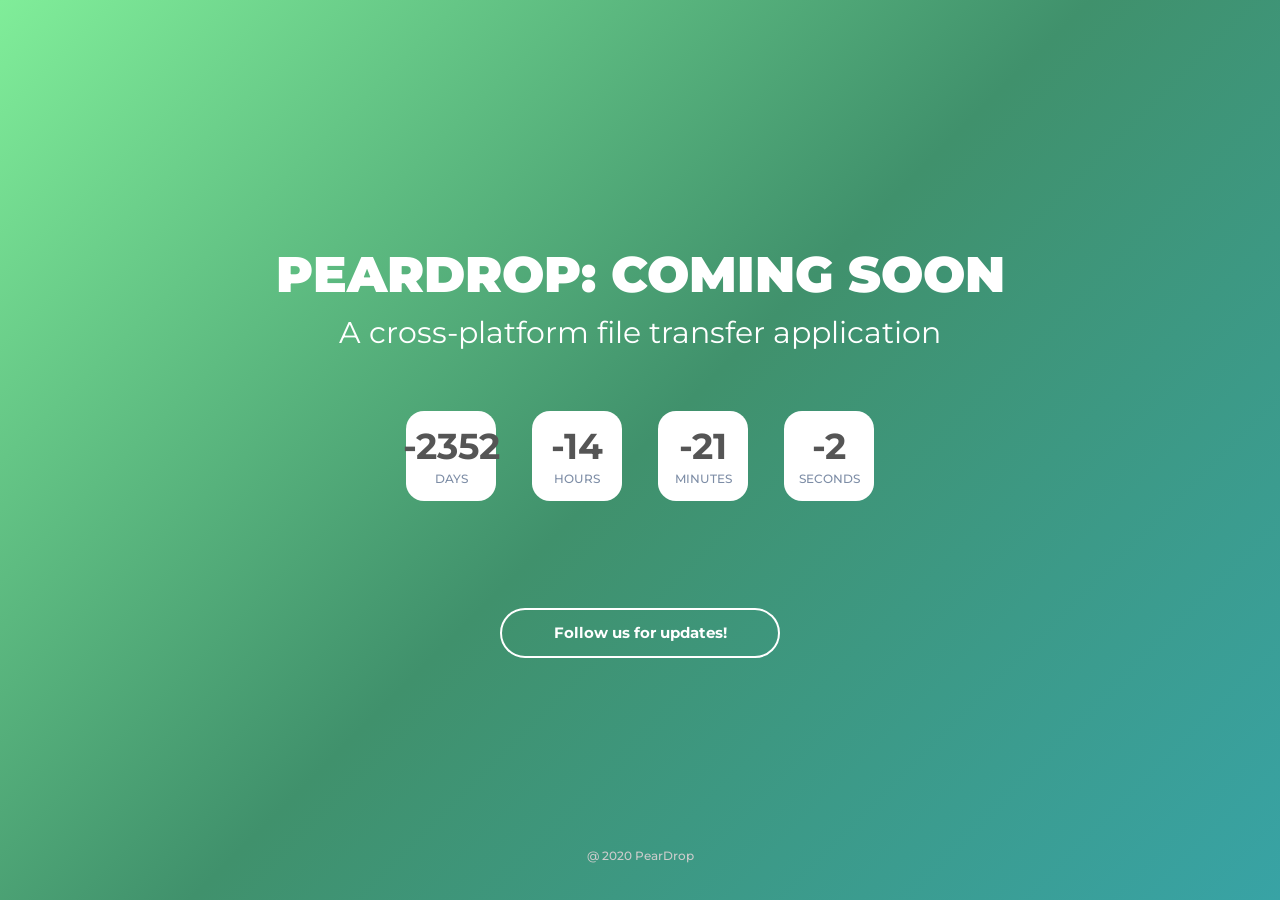
==== commit 3f34fd6a: "pr review requested changes" ====
--- a/docs/index.html
+++ b/docs/index.html
@@ -8,23 +8,17 @@
 		<link
 			rel="stylesheet"
 			type="text/css"
-			href="vendor/bootstrap/css/bootstrap.min.css"
+			href="externals/bootstrap/css/bootstrap.min.css"
 		/>
 		<link
 			rel="stylesheet"
 			type="text/css"
-			href="fonts/font-awesome-4.7.0/css/font-awesome.min.css"
+			href="externals/animate/animate.css"
 		/>
 		<link
 			rel="stylesheet"
 			type="text/css"
-			href="fonts/iconic/css/material-design-iconic-font.min.css"
-		/>
-		<link rel="stylesheet" type="text/css" href="vendor/animate/animate.css" />
-		<link
-			rel="stylesheet"
-			type="text/css"
-			href="vendor/select2/select2.min.css"
+			href="externals/select2/select2.min.css"
 		/>
 		<link rel="stylesheet" type="text/css" href="css/util.css" />
 		<link rel="stylesheet" type="text/css" href="css/main.css" />
@@ -66,25 +60,6 @@
 					A cross-platform file transfer application
 				</p>
 				<!-- set time -->
-				<script>
-					var deadline = new Date("Jun 28, 2020 15:37:25").getTime();
-					var x = setInterval(function () {
-						var now = new Date().getTime();
-						var t = deadline - now;
-						document.getElementById("days").innerHTML = Math.floor(
-							t / (1000 * 60 * 60 * 24)
-						);
-						document.getElementById("hours").innerHTML = Math.floor(
-							(t % (1000 * 60 * 60 * 24)) / (1000 * 60 * 60)
-						);
-						document.getElementById("minutes").innerHTML = Math.floor(
-							(t % (1000 * 60 * 60)) / (1000 * 60)
-						);
-						document.getElementById("seconds").innerHTML = Math.floor(
-							(t % (1000 * 60)) / 1000
-						);
-					}, 1000);
-				</script>
 
 				<div class="flex-w flex-c cd100 p-b-82">
 					<div class="flex-col-c-m size2 how-countdown">
@@ -251,15 +226,15 @@
 			</div>
 		</div>
 
-		<script src="vendor/jquery/jquery-3.2.1.min.js"></script>
-		<script src="vendor/bootstrap/js/popper.js"></script>
-		<script src="vendor/bootstrap/js/bootstrap.min.js"></script>
-		<script src="vendor/select2/select2.min.js"></script>
-		<script src="vendor/countdowntime/moment.min.js"></script>
-		<script src="vendor/countdowntime/moment-timezone.min.js"></script>
-		<script src="vendor/countdowntime/moment-timezone-with-data.min.js"></script>
-		<script src="vendor/countdowntime/countdowntime.js"></script>
-		<script src="vendor/tilt/tilt.jquery.min.js"></script>
+		<script src="externals/jquery/jquery-3.2.1.min.js"></script>
+		<script src="externals/bootstrap/js/popper.js"></script>
+		<script src="externals/bootstrap/js/bootstrap.min.js"></script>
+		<script src="externals/select2/select2.min.js"></script>
+		<script src="externals/countdowntime/moment.min.js"></script>
+		<script src="externals/countdowntime/moment-timezone.min.js"></script>
+		<script src="externals/countdowntime/moment-timezone-with-data.min.js"></script>
+		<script src="externals/countdowntime/countdowntime.js"></script>
+		<script src="externals/tilt/tilt.jquery.min.js"></script>
 		<script>
 			$(".js-tilt").tilt({
 				scale: 1.1
--- a/docs/css/main.css
+++ b/docs/css/main.css
@@ -33,15 +33,9 @@
 	padding: 50px 15px;
 }
 
-/*//////////////////////////////////////////////////////////////////
-[ Form ]*/
-
 .contact100-form {
 	width: 100%;
 }
-
-/*------------------------------------------------------------------
-[ Input ]*/
 
 .wrap-input100 {
 	width: 100%;
@@ -75,7 +69,7 @@
 	top: -2px;
 	left: -2px;
 	pointer-events: none;
-	border: 2px solid #3a5dff;
+	border: 2px solid #38a3a5;
 	border-radius: 25px;
 
 	visibility: hidden;
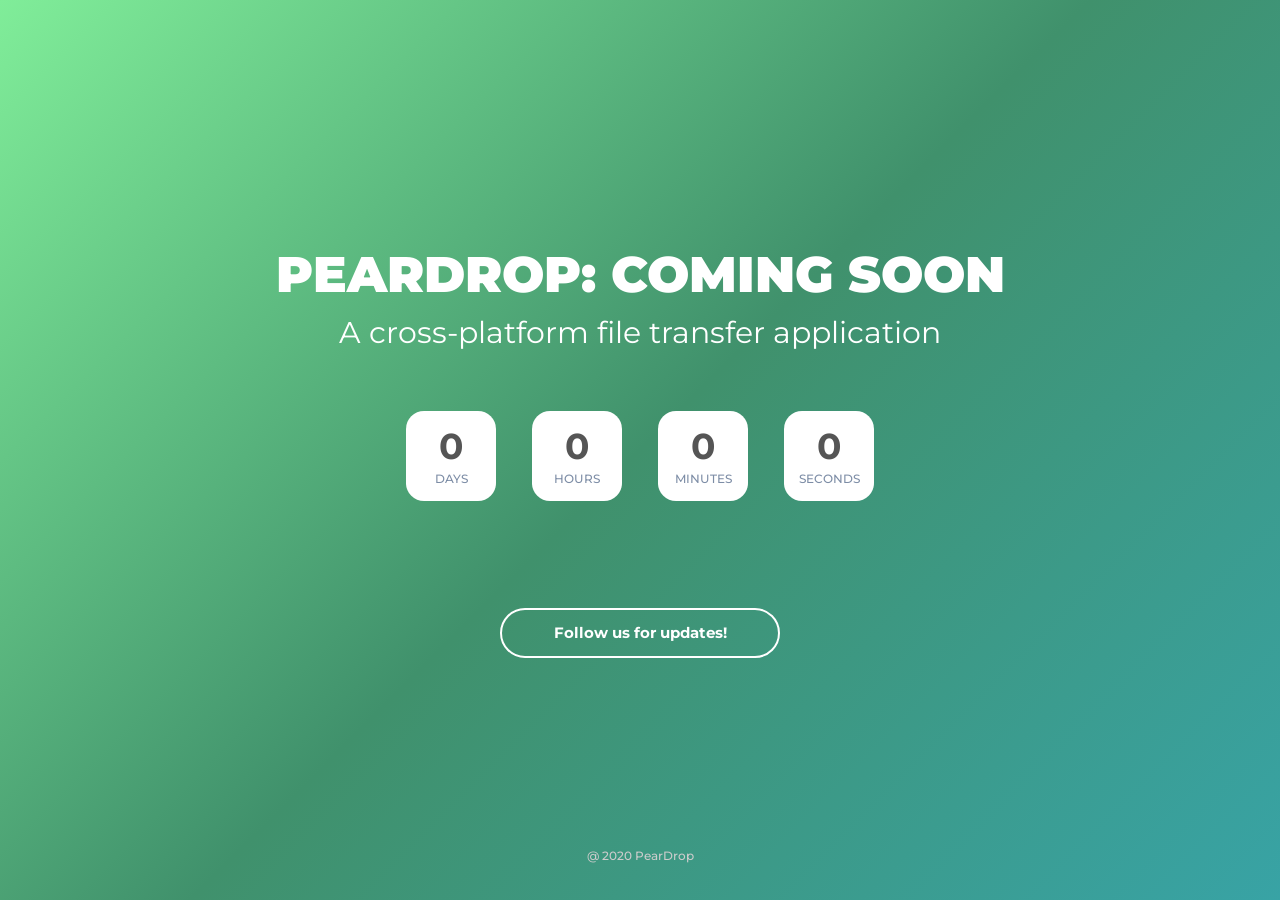
==== commit 331a24f1: "pr review website" ====
--- a/docs/index.html
+++ b/docs/index.html
@@ -1,5 +1,6 @@
 <!DOCTYPE html>
 <html lang="en">
+	<!-- header -->
 	<head>
 		<title>PearDrop</title>
 		<meta charset="UTF-8" />
@@ -13,6 +14,17 @@
 		<link
 			rel="stylesheet"
 			type="text/css"
+			href="externals/css_framework/style.css"
+		/>
+		<link
+			rel="stylesheet"
+			type="text/css"
+			href="externals/css_framework/util.css"
+		/>
+		<link rel="stylesheet" type="text/css" href="css/main.css" />
+		<link
+			rel="stylesheet"
+			type="text/css"
 			href="externals/animate/animate.css"
 		/>
 		<link
@@ -20,8 +32,6 @@
 			type="text/css"
 			href="externals/select2/select2.min.css"
 		/>
-		<link rel="stylesheet" type="text/css" href="css/util.css" />
-		<link rel="stylesheet" type="text/css" href="css/main.css" />
 		<link
 			href="https://fonts.googleapis.com/css2?family=Montserrat:wght@900&display=swap"
 			rel="stylesheet"
@@ -41,102 +51,56 @@
 		/>
 	</head>
 	<body>
+		<!-- hero area -->
 		<div
 			class="bg-g1 size1 flex-w flex-col-c-sb p-l-15 p-r-15 p-t-55 p-b-35 respon1"
 		>
 			<span></span>
 			<div class="flex-col-c p-t-50 p-b-50">
-				<h3
-					class="l1-txt1 txt-center p-b-10"
-					style="font-family: Montserrat; font-weight: 900;"
-				>
+				<h3 class="l1-txt1 txt-center p-b-10 mont-black">
 					PearDrop: Coming Soon
 				</h3>
 
-				<p
-					class="txt-center l1-txt2 p-b-60"
-					style="font-family: Montserrat; font-weight: 400;"
-				>
+				<p class="txt-center l1-txt2 p-b-60 mont-light">
 					A cross-platform file transfer application
 				</p>
-				<!-- set time -->
 
 				<div class="flex-w flex-c cd100 p-b-82">
 					<div class="flex-col-c-m size2 how-countdown">
-						<span
-							class="l1-txt3 p-b-9 days"
-							id="days"
-							style="font-family: Montserrat; font-weight: 700;"
-							>00</span
-						>
-						<span
-							class="s1-txt1"
-							style="font-family: Montserrat; font-weight: 500;"
-							>Days</span
-						>
-					</div>
-
-					<div class="flex-col-c-m size2 how-countdown">
-						<span
-							class="l1-txt3 p-b-9 hours"
-							id="hours"
-							style="font-family: Montserrat; font-weight: 700;"
-							>00</span
-						>
-						<span
-							class="s1-txt1"
-							style="font-family: Montserrat; font-weight: 500;"
-							>Hours</span
-						>
-					</div>
-
-					<div class="flex-col-c-m size2 how-countdown">
-						<span
-							class="l1-txt3 p-b-9 minutes"
-							id="minutes"
-							style="font-family: Montserrat; font-weight: 700;"
-							>00</span
-						>
-						<span
-							class="s1-txt1"
-							style="font-family: Montserrat; font-weight: 500;"
-							>Minutes</span
-						>
+						<span class="l1-txt3 p-b-9 days mont-bold" id="days">00</span>
+						<span class="s1-txt1 mont-reg">Days</span>
+					</div>
+
+					<div class="flex-col-c-m size2 how-countdown">
+						<span class="l1-txt3 p-b-9 hours mont-bold" id="hours">00</span>
+						<span class="s1-txt1 mont-reg">Hours</span>
+					</div>
+
+					<div class="flex-col-c-m size2 how-countdown">
+						<span class="l1-txt3 p-b-9 minutes mont-bold" id="minutes">00</span>
+						<span class="s1-txt1 mont-reg">Minutes</span>
 					</div>
 					<div id="time"></div>
 					<div class="flex-col-c-m size2 how-countdown">
-						<span
-							class="l1-txt3 p-b-9 seconds"
-							id="seconds"
-							style="font-family: Montserrat; font-weight: 700;"
-							>00</span
-						>
-						<span
-							class="s1-txt1"
-							style="font-family: Montserrat; font-weight: 500;"
-							>Seconds</span
-						>
+						<span class="l1-txt3 p-b-9 seconds mont-bold" id="seconds">00</span>
+						<span class="s1-txt1 mont-reg">Seconds</span>
 					</div>
 				</div>
-
+				<!-- subscribe button -->
 				<button
-					class="flex-c-m s1-txt2 size3 how-btn"
+					class="flex-c-m s1-txt2 size3 how-btn mont-bold"
 					data-toggle="modal"
 					data-target="#subscribe"
-					style="font-family: Montserrat; font-weight: 700;"
 				>
 					Follow us for updates!
 				</button>
 			</div>
-
-			<span
-				class="s1-txt3 txt-center"
-				style="font-family: Montserrat; font-weight: 500;"
-			>
+			<!-- copyright -->
+			<span class="s1-txt3 txt-center mont-reg">
 				@ 2020 PearDrop
 			</span>
 		</div>
-
+		<!-- popup -->
 		<div
 			class="modal fade"
 			id="subscribe"
@@ -154,17 +118,10 @@
 
 					<div class="wsize1 m-lr-auto">
 						<h3 class="m1-txt1 txt-center p-b-36">
-							<span
-								class="bor1 p-b-6"
-								style="font-family: Montserrat; font-weight: 900;"
-								>Subscribe</span
-							>
+							<span class="bor1 p-b-6 mont-bold">Subscribe</span>
 						</h3>
 
-						<p
-							class="m1-txt2 txt-center p-b-40"
-							style="font-family: Montserrat; font-weight: 700;"
-						>
+						<p class="m1-txt2 txt-center p-b-40 mont-bold">
 							Follow us for updates!
 						</p>
 
@@ -178,12 +135,11 @@
 								data-validate="Name is required"
 							>
 								<input
-									class="s1-txt4 placeholder0 input100"
+									class="s1-txt4 placeholder0 input100 mont-reg"
 									type="text"
 									name="name"
 									placeholder="Name"
 									id="name_field"
-									style="font-family: Montserrat; font-weight: 500;"
 								/>
 								<span class="focus-input100"></span>
 							</div>
@@ -193,41 +149,47 @@
 								data-validate="Email is required: ex@abc.xyz"
 							>
 								<input
-									class="s1-txt4 placeholder0 input100"
+									class="s1-txt4 placeholder0 input100 mont-reg"
 									type="text"
 									name="email"
 									id="email_field"
 									placeholder="Email"
-									style="font-family: Montserrat; font-weight: 500;"
 								/>
 								<span class="focus-input100"></span>
 							</div>
 
 							<div class="w-full">
 								<button
-									class="flex-c-m s1-txt2 size5 how-btn1 trans-04"
+									class="flex-c-m s1-txt2 size5 how-btn1 trans-04 mont-bold"
 									type="submit"
 									id="submit"
-									style="font-family: Montserrat; font-weight: 700;"
 								>
 									Get Updates
 								</button>
 							</div>
 						</form>
 
-						<p
-							class="s1-txt5 txt-center wsize2 m-lr-auto p-t-20"
-							style="font-family: Montserrat; font-weight: 500;"
-						>
+						<p class="s1-txt5 txt-center wsize2 m-lr-auto p-t-20 mont-reg">
 							We hate spam too! Unsubscribe at any time.
 						</p>
 					</div>
 				</div>
 			</div>
 		</div>
-
+		<!-- scripts -->
 		<script src="externals/jquery/jquery-3.2.1.min.js"></script>
 		<script src="externals/bootstrap/js/popper.js"></script>
+		<script
+			src="https://stackpath.bootstrapcdn.com/bootstrap/4.5.0/js/bootstrap.min.js"
+			integrity="sha384-OgVRvuATP1z7JjHLkuOU7Xw704+h835Lr+6QL9UvYjZE3Ipu6Tp75j7Bh/kR0JKI"
+			crossorigin="anonymous"
+		></script>
+		<script
+			src="https://stackpath.bootstrapcdn.com/bootstrap/4.5.0/js/bootstrap.bundle.min.js"
+			integrity="sha384-1CmrxMRARb6aLqgBO7yyAxTOQE2AKb9GfXnEo760AUcUmFx3ibVJJAzGytlQcNXd"
+			crossorigin="anonymous"
+		></script>
+
 		<script src="externals/bootstrap/js/bootstrap.min.js"></script>
 		<script src="externals/select2/select2.min.js"></script>
 		<script src="externals/countdowntime/moment.min.js"></script>
@@ -235,11 +197,7 @@
 		<script src="externals/countdowntime/moment-timezone-with-data.min.js"></script>
 		<script src="externals/countdowntime/countdowntime.js"></script>
 		<script src="externals/tilt/tilt.jquery.min.js"></script>
-		<script>
-			$(".js-tilt").tilt({
-				scale: 1.1
-			});
-		</script>
+
 		<script src="js/main.js"></script>
 	</body>
 </html>
--- a/docs/externals/css_framework/style.css
+++ b/docs/externals/css_framework/style.css
@@ -0,0 +1,742 @@
+.container {
+	max-width: 1200px;
+}
+
+body {
+	padding-right: 0px !important;
+}
+.modal {
+	padding: 0px !important;
+	z-index: 1160;
+	overflow-x: hidden;
+	overflow-y: auto !important;
+}
+.modal-open {
+	overflow-y: scroll;
+}
+
+.modal-backdrop.show {
+	opacity: 0;
+}
+
+.modal-dialog {
+	display: -webkit-box;
+	display: -webkit-flex;
+	display: -moz-box;
+	display: -ms-flexbox;
+	display: flex;
+	max-width: 100%;
+	min-height: 100%;
+	justify-content: center;
+	align-items: center;
+	margin: 0;
+	padding: 50px 15px;
+}
+
+.contact100-form {
+	width: 100%;
+}
+
+.wrap-input100 {
+	width: 100%;
+	position: relative;
+	background-color: #fff;
+	height: 50px;
+	border: 2px solid #e6e6e6;
+	border-radius: 25px;
+}
+
+/*---------------------------------------------*/
+.input100 {
+	display: block;
+	width: 100%;
+	background: transparent;
+}
+
+input.input100 {
+	height: 100%;
+	padding: 0 30px 0 30px;
+}
+
+/*------------------------------------------------------------------
+[ Focus Input ]*/
+
+.focus-input100 {
+	position: absolute;
+	display: block;
+	width: calc(100% + 4px);
+	height: calc(100% + 4px);
+	top: -2px;
+	left: -2px;
+	pointer-events: none;
+	border: 2px solid #38a3a5;
+	border-radius: 25px;
+
+	visibility: hidden;
+	opacity: 0;
+
+	-webkit-transition: all 0.4s;
+	-o-transition: all 0.4s;
+	-moz-transition: all 0.4s;
+	transition: all 0.4s;
+
+	-webkit-transform: scaleX(1.1) scaleY(1.2);
+	-moz-transform: scaleX(1.1) scaleY(1.2);
+	-ms-transform: scaleX(1.1) scaleY(1.2);
+	-o-transform: scaleX(1.1) scaleY(1.2);
+	transform: scaleX(1.1) scaleY(1.2);
+}
+
+.input100:focus + .focus-input100 {
+	visibility: visible;
+	opacity: 1;
+
+	-webkit-transform: scale(1);
+	-moz-transform: scale(1);
+	-ms-transform: scale(1);
+	-o-transform: scale(1);
+	transform: scale(1);
+}
+
+/*------------------------------------------------------------------
+[ Alert validate ]*/
+
+.validate-input {
+	position: relative;
+}
+
+.alert-validate::before {
+	content: attr(data-validate);
+	position: absolute;
+	max-width: 70%;
+	background-color: #fff;
+	border: 1px solid #c80000;
+	border-radius: 15px;
+	padding: 4px 25px 4px 10px;
+	top: 50%;
+	-webkit-transform: translateY(-50%);
+	-moz-transform: translateY(-50%);
+	-ms-transform: translateY(-50%);
+	-o-transform: translateY(-50%);
+	transform: translateY(-50%);
+	right: 12px;
+	pointer-events: none;
+
+	font-family: Montserrat-Bold;
+	color: #c80000;
+	font-size: 13px;
+	line-height: 1.4;
+	text-align: left;
+
+	visibility: hidden;
+	opacity: 0;
+
+	-webkit-transition: opacity 0.4s;
+	-o-transition: opacity 0.4s;
+	-moz-transition: opacity 0.4s;
+	transition: opacity 0.4s;
+}
+
+.alert-validate::after {
+	content: "\f06a";
+	font-family: FontAwesome;
+	display: block;
+	position: absolute;
+	color: #c80000;
+	font-size: 18px;
+	top: 50%;
+	-webkit-transform: translateY(-50%);
+	-moz-transform: translateY(-50%);
+	-ms-transform: translateY(-50%);
+	-o-transform: translateY(-50%);
+	transform: translateY(-50%);
+	right: 18px;
+}
+
+.alert-validate:hover:before {
+	visibility: visible;
+	opacity: 1;
+}
+
+@media (max-width: 992px) {
+	.alert-validate::before {
+		visibility: visible;
+		opacity: 1;
+	}
+}
+
+/*==================================================================
+    TEXT TEXT TEXT TEXT TEXT TEXT TEXT TEXT TEXT TEXT TEXT TEXT TEXT
+==================================================================*/
+
+/*==================================================================
+[ Color ]*/
+.cl0 {
+	color: #fff;
+}
+
+/*//////////////////////////////////////////////////////////////////
+[ S-Text 0 - 15 ]*/
+.s1-txt1 {
+	font-family: Montserrat-Regular;
+	font-size: 12px;
+	color: #7d8da6;
+	line-height: 1;
+	text-transform: uppercase;
+}
+
+.s1-txt2 {
+	font-family: Montserrat-Bold;
+	font-size: 15px;
+	color: #fff;
+	line-height: 1.2;
+}
+
+.s1-txt3 {
+	font-family: Montserrat-Regular;
+	font-size: 12px;
+	color: #cccccc;
+	line-height: 1.4;
+}
+
+.s1-txt4 {
+	font-family: Montserrat-Bold;
+	font-size: 15px;
+	color: #555;
+	line-height: 1.2;
+}
+
+.s1-txt5 {
+	font-family: Montserrat-Regular;
+	font-size: 12px;
+	color: #999;
+	line-height: 1.6666667;
+}
+
+/*//////////////////////////////////////////////////////////////////
+[ M-Text 16 - 25 ]*/
+.m1-txt1 {
+	font-family: Montserrat-Black;
+	font-size: 24px;
+	color: #333;
+	line-height: 1.2;
+	text-transform: uppercase;
+}
+
+.m1-txt2 {
+	font-family: Montserrat-Regular;
+	font-size: 18px;
+	color: #555;
+	line-height: 1.4;
+	text-transform: uppercase;
+}
+
+/*//////////////////////////////////////////////////////////////////
+[ L-Text >= 26 ]*/
+.l1-txt1 {
+	font-family: Montserrat-Black;
+	font-size: 50px;
+	color: #fff;
+	line-height: 1.2;
+	text-transform: uppercase;
+}
+
+.l1-txt2 {
+	font-family: Montserrat-Light;
+	font-size: 30px;
+	color: #fff;
+	line-height: 1.2;
+}
+
+.l1-txt3 {
+	font-family: Montserrat-Bold;
+	font-size: 36px;
+	color: #555555;
+	line-height: 1;
+}
+
+/*==================================================================
+   SHAPE SHAPE SHAPE SHAPE SHAPE SHAPE SHAPE SHAPE SHAPE SHAPE SHAPE
+==================================================================*/
+/*//////////////////////////////////////////////////////////////////
+[ Size ]*/
+.size1 {
+	width: 100%;
+	min-height: 100vh;
+}
+
+.size2 {
+	width: 90px;
+	height: 90px;
+}
+
+.size3 {
+	min-width: 280px;
+	max-width: 100%;
+	min-height: 50px;
+}
+
+.size4 {
+	width: 686px;
+	max-width: 100%;
+}
+
+.size5 {
+	width: 100%;
+	height: 50px;
+}
+
+/*//////////////////////////////////////////////////////////////////
+[ Width ]*/
+.wsize1 {
+	max-width: 390px;
+}
+
+.wsize2 {
+	max-width: 285px;
+}
+
+/*//////////////////////////////////////////////////////////////////
+[ Height ]*/
+
+/*//////////////////////////////////////////////////////////////////
+[ Background ]*/
+.bg0 {
+	background-color: #fff;
+}
+
+/*---------------------------------------------*/
+.bg-g1 {
+	background: #38a3a5;
+	background: -webkit-linear-gradient(-45deg, #38a3a5, #40916c, #80ed99);
+	background: -o-linear-gradient(-45deg, #38a3a5, #40916c, #80ed99);
+	background: -moz-linear-gradient(-45deg, #38a3a5, #40916c, #80ed99);
+	background: linear-gradient(-45deg, #38a3a5, #40916c, #80ed99);
+}
+
+/*//////////////////////////////////////////////////////////////////
+[ Border ]*/
+.bor1 {
+	border-bottom: 3px solid #38a3a5;
+}
+
+.bor2 {
+	border-radius: 5px;
+}
+
+/*==================================================================
+   WHERE WHERE WHERE WHERE WHERE WHERE WHERE WHERE WHERE WHERE WHERE  
+==================================================================*/
+.where1-parent {
+	position: relative;
+}
+
+.where1 {
+	position: absolute;
+	top: -40px;
+	right: 5px;
+}
+
+/*==================================================================
+ HOW HOW HOW HOW HOW HOW HOW HOW HOW HOW HOW HOW HOW HOW HOW HOW HOW 
+==================================================================*/
+.placeholder0::-webkit-input-placeholder {
+	color: #999999;
+}
+.placeholder0:-moz-placeholder {
+	color: #999999;
+}
+.placeholder0::-moz-placeholder {
+	color: #999999;
+}
+.placeholder0:-ms-input-placeholder {
+	color: #999999;
+}
+
+/*---------------------------------------------*/
+.how-countdown {
+	background-color: #fff;
+	border-radius: 18px;
+	margin: 0px 18px 25px 18px;
+}
+
+/*---------------------------------------------*/
+.how-btn {
+	padding: 10px 20px;
+	background-color: transparent;
+	border-radius: 25px;
+	border: 2px solid #fff;
+	position: relative;
+	z-index: 1;
+	overflow: hidden;
+}
+
+.how-btn::before {
+	content: "";
+	display: block;
+	position: absolute;
+	z-index: -1;
+	width: 100%;
+	height: 100%;
+	top: 0;
+	left: 0;
+	background: #38a3a5;
+	background: -webkit-linear-gradient(45deg, #38a3a5, #40916c, #80ed99);
+	background: -o-linear-gradient(45deg, #38a3a5, #40916c, #80ed99);
+	background: -moz-linear-gradient(45deg, #38a3a5, #40916c, #80ed99);
+	background: linear-gradient(45deg, #38a3a5, #40916c, #80ed99);
+	-webkit-transition: all 0.4s;
+	-o-transition: all 0.4s;
+	-moz-transition: all 0.4s;
+	transition: all 0.4s;
+	opacity: 0;
+}
+
+.how-btn:hover:before {
+	opacity: 1;
+}
+
+/*---------------------------------------------*/
+.how-btn1 {
+	background-color: #38a3a5;
+	border-radius: 25px;
+	padding: 0 20px;
+}
+
+.how-btn1:hover {
+	background-color: #333;
+	color: #fff;
+}
+
+/*---------------------------------------------*/
+.how-btn2 {
+	color: rgba(255, 255, 255, 0.5);
+}
+
+.how-btn2:hover {
+	color: rgba(255, 255, 255, 1);
+}
+
+/*//////////////////////////////////////////////////////////////////
+[ Pseudo ]*/
+
+/*------------------------------------------------------------------
+[ Focus ]*/
+.focus-in0:focus::-webkit-input-placeholder {
+	color: transparent;
+}
+.focus-in0:focus:-moz-placeholder {
+	color: transparent;
+}
+.focus-in0:focus::-moz-placeholder {
+	color: transparent;
+}
+.focus-in0:focus:-ms-input-placeholder {
+	color: transparent;
+}
+
+/*------------------------------------------------------------------
+[ Hover ]*/
+.hov-cl0:hover {
+	color: #fff;
+}
+.hov-bg0:hover {
+	background-color: #fff;
+}
+
+/*---------------------------------------------*/
+
+/*==================================================================
+  RESPONSIVE RESPONSIVE RESPONSIVE RESPONSIVE RESPONSIVE RESPONSIVE
+==================================================================*/
+
+/*//////////////////////////////////////////////////////////////////
+[ XL ]*/
+@media (max-width: 1200px) {
+	.m-0-xl {
+		margin: 0;
+	}
+	.m-lr-0-xl {
+		margin-left: 0;
+		margin-right: 0;
+	}
+	.m-lr-15-xl {
+		margin-left: 15px;
+		margin-right: 15px;
+	}
+	.m-l-0-xl {
+		margin-left: 0;
+	}
+	.m-r-0-xl {
+		margin-right: 0;
+	}
+	.m-l-15-xl {
+		margin-left: 15px;
+	}
+	.m-r-15-xl {
+		margin-right: 15px;
+	}
+
+	.p-0-xl {
+		padding: 0;
+	}
+	.p-lr-0-xl {
+		padding-left: 0;
+		padding-right: 0;
+	}
+	.p-lr-15-xl {
+		padding-left: 15px;
+		padding-right: 15px;
+	}
+	.p-l-0-xl {
+		padding-left: 0;
+	}
+	.p-r-0-xl {
+		padding-right: 0;
+	}
+	.p-l-15-xl {
+		padding-left: 15px;
+	}
+	.p-r-15-xl {
+		padding-right: 15px;
+	}
+
+	.w-full-xl {
+		width: 100%;
+	}
+
+	/*---------------------------------------------*/
+}
+
+/*//////////////////////////////////////////////////////////////////
+[ LG ]*/
+@media (max-width: 992px) {
+	.m-0-lg {
+		margin: 0;
+	}
+	.m-lr-0-lg {
+		margin-left: 0;
+		margin-right: 0;
+	}
+	.m-lr-15-lg {
+		margin-left: 15px;
+		margin-right: 15px;
+	}
+	.m-l-0-lg {
+		margin-left: 0;
+	}
+	.m-r-0-lg {
+		margin-right: 0;
+	}
+	.m-l-15-lg {
+		margin-left: 15px;
+	}
+	.m-r-15-lg {
+		margin-right: 15px;
+	}
+
+	.p-0-lg {
+		padding: 0;
+	}
+	.p-lr-0-lg {
+		padding-left: 0;
+		padding-right: 0;
+	}
+	.p-lr-15-lg {
+		padding-left: 15px;
+		padding-right: 15px;
+	}
+	.p-l-0-lg {
+		padding-left: 0;
+	}
+	.p-r-0-lg {
+		padding-right: 0;
+	}
+	.p-l-15-lg {
+		padding-left: 15px;
+	}
+	.p-r-15-lg {
+		padding-right: 15px;
+	}
+
+	.w-full-lg {
+		width: 100%;
+	}
+
+	/*---------------------------------------------*/
+}
+
+/*//////////////////////////////////////////////////////////////////
+[ MD ]*/
+@media (max-width: 768px) {
+	.m-0-md {
+		margin: 0;
+	}
+	.m-lr-0-md {
+		margin-left: 0;
+		margin-right: 0;
+	}
+	.m-lr-15-md {
+		margin-left: 15px;
+		margin-right: 15px;
+	}
+	.m-l-0-md {
+		margin-left: 0;
+	}
+	.m-r-0-md {
+		margin-right: 0;
+	}
+	.m-l-15-md {
+		margin-left: 15px;
+	}
+	.m-r-15-md {
+		margin-right: 15px;
+	}
+
+	.p-0-md {
+		padding: 0;
+	}
+	.p-lr-0-md {
+		padding-left: 0;
+		padding-right: 0;
+	}
+	.p-lr-15-md {
+		padding-left: 15px;
+		padding-right: 15px;
+	}
+	.p-l-0-md {
+		padding-left: 0;
+	}
+	.p-r-0-md {
+		padding-right: 0;
+	}
+	.p-l-15-md {
+		padding-left: 15px;
+	}
+	.p-r-15-md {
+		padding-right: 15px;
+	}
+
+	.w-full-md {
+		width: 100%;
+	}
+	/*---------------------------------------------*/
+}
+
+/*//////////////////////////////////////////////////////////////////
+[ SM ]*/
+@media (max-width: 576px) {
+	.m-0-sm {
+		margin: 0;
+	}
+	.m-lr-0-sm {
+		margin-left: 0;
+		margin-right: 0;
+	}
+	.m-lr-15-sm {
+		margin-left: 15px;
+		margin-right: 15px;
+	}
+	.m-l-0-sm {
+		margin-left: 0;
+	}
+	.m-r-0-sm {
+		margin-right: 0;
+	}
+	.m-l-15-sm {
+		margin-left: 15px;
+	}
+	.m-r-15-sm {
+		margin-right: 15px;
+	}
+
+	.p-0-sm {
+		padding: 0;
+	}
+	.p-lr-0-sm {
+		padding-left: 0;
+		padding-right: 0;
+	}
+	.p-lr-15-sm {
+		padding-left: 15px;
+		padding-right: 15px;
+	}
+	.p-l-0-sm {
+		padding-left: 0;
+	}
+	.p-r-0-sm {
+		padding-right: 0;
+	}
+	.p-l-15-sm {
+		padding-left: 15px;
+	}
+	.p-r-15-sm {
+		padding-right: 15px;
+	}
+
+	.w-full-sm {
+		width: 100%;
+	}
+
+	/*---------------------------------------------*/
+	.respon1 {
+		padding-top: 35px;
+	}
+}
+
+/*//////////////////////////////////////////////////////////////////
+[ SSM ]*/
+@media (max-width: 480px) {
+	.m-0-ssm {
+		margin: 0;
+	}
+	.m-lr-0-ssm {
+		margin-left: 0;
+		margin-right: 0;
+	}
+	.m-lr-15-ssm {
+		margin-left: 15px;
+		margin-right: 15px;
+	}
+	.m-l-0-ssm {
+		margin-left: 0;
+	}
+	.m-r-0-ssm {
+		margin-right: 0;
+	}
+	.m-l-15-ssm {
+		margin-left: 15px;
+	}
+	.m-r-15-ssm {
+		margin-right: 15px;
+	}
+
+	.p-0-ssm {
+		padding: 0;
+	}
+	.p-lr-0-ssm {
+		padding-left: 0;
+		padding-right: 0;
+	}
+	.p-lr-15-ssm {
+		padding-left: 15px;
+		padding-right: 15px;
+	}
+	.p-l-0-ssm {
+		padding-left: 0;
+	}
+	.p-r-0-ssm {
+		padding-right: 0;
+	}
+	.p-l-15-ssm {
+		padding-left: 15px;
+	}
+	.p-r-15-ssm {
+		padding-right: 15px;
+	}
+
+	.w-full-ssm {
+		width: 100%;
+	}
+	/*---------------------------------------------*/
+}
--- a/docs/externals/css_framework/util.css
+++ b/docs/externals/css_framework/util.css
@@ -0,0 +1,2890 @@
+
+
+/*//////////////////////////////////////////////////////////////////
+[ REBOOT ]*/
+*, *:before, *:after {
+	margin: 0px; 
+	padding: 0px; 
+	-webkit-box-sizing: border-box;
+	-moz-box-sizing: border-box;
+	box-sizing: border-box;
+}
+
+body, html {
+	font-family: Arial, sans-serif;
+	font-size: 15px;
+	color: #666666;
+
+	height: 100%;
+	background-color: #fff;
+	-webkit-box-sizing: border-box;
+	-moz-box-sizing: border-box;
+	box-sizing: border-box;
+}
+
+/*---------------------------------------------*/
+a:focus {outline: none;}
+a:hover {text-decoration: none;}
+
+/* ------------------------------------ */
+h1,h2,h3,h4,h5,h6,p {margin: 0px;}
+
+ul, li {
+	margin: 0px;
+	list-style-type: none;
+}
+
+
+/* ------------------------------------ */
+input, textarea, label {
+	display: block;
+	outline: none;
+	border: none;
+}
+
+/* ------------------------------------ */
+button {
+	outline: none;
+	border: none;
+	background: transparent;
+	cursor: pointer;
+}
+button:focus {outline: none;}
+
+iframe {border: none;}
+
+
+/*//////////////////////////////////////////////////////////////////
+[ FONT SIZE ]*/
+.fs-1 {font-size: 1px;}
+.fs-2 {font-size: 2px;}
+.fs-3 {font-size: 3px;}
+.fs-4 {font-size: 4px;}
+.fs-5 {font-size: 5px;}
+.fs-6 {font-size: 6px;}
+.fs-7 {font-size: 7px;}
+.fs-8 {font-size: 8px;}
+.fs-9 {font-size: 9px;}
+.fs-10 {font-size: 10px;}
+.fs-11 {font-size: 11px;}
+.fs-12 {font-size: 12px;}
+.fs-13 {font-size: 13px;}
+.fs-14 {font-size: 14px;}
+.fs-15 {font-size: 15px;}
+.fs-16 {font-size: 16px;}
+.fs-17 {font-size: 17px;}
+.fs-18 {font-size: 18px;}
+.fs-19 {font-size: 19px;}
+.fs-20 {font-size: 20px;}
+.fs-21 {font-size: 21px;}
+.fs-22 {font-size: 22px;}
+.fs-23 {font-size: 23px;}
+.fs-24 {font-size: 24px;}
+.fs-25 {font-size: 25px;}
+.fs-26 {font-size: 26px;}
+.fs-27 {font-size: 27px;}
+.fs-28 {font-size: 28px;}
+.fs-29 {font-size: 29px;}
+.fs-30 {font-size: 30px;}
+.fs-31 {font-size: 31px;}
+.fs-32 {font-size: 32px;}
+.fs-33 {font-size: 33px;}
+.fs-34 {font-size: 34px;}
+.fs-35 {font-size: 35px;}
+.fs-36 {font-size: 36px;}
+.fs-37 {font-size: 37px;}
+.fs-38 {font-size: 38px;}
+.fs-39 {font-size: 39px;}
+.fs-40 {font-size: 40px;}
+.fs-41 {font-size: 41px;}
+.fs-42 {font-size: 42px;}
+.fs-43 {font-size: 43px;}
+.fs-44 {font-size: 44px;}
+.fs-45 {font-size: 45px;}
+.fs-46 {font-size: 46px;}
+.fs-47 {font-size: 47px;}
+.fs-48 {font-size: 48px;}
+.fs-49 {font-size: 49px;}
+.fs-50 {font-size: 50px;}
+.fs-51 {font-size: 51px;}
+.fs-52 {font-size: 52px;}
+.fs-53 {font-size: 53px;}
+.fs-54 {font-size: 54px;}
+.fs-55 {font-size: 55px;}
+.fs-56 {font-size: 56px;}
+.fs-57 {font-size: 57px;}
+.fs-58 {font-size: 58px;}
+.fs-59 {font-size: 59px;}
+.fs-60 {font-size: 60px;}
+.fs-61 {font-size: 61px;}
+.fs-62 {font-size: 62px;}
+.fs-63 {font-size: 63px;}
+.fs-64 {font-size: 64px;}
+.fs-65 {font-size: 65px;}
+.fs-66 {font-size: 66px;}
+.fs-67 {font-size: 67px;}
+.fs-68 {font-size: 68px;}
+.fs-69 {font-size: 69px;}
+.fs-70 {font-size: 70px;}
+.fs-71 {font-size: 71px;}
+.fs-72 {font-size: 72px;}
+.fs-73 {font-size: 73px;}
+.fs-74 {font-size: 74px;}
+.fs-75 {font-size: 75px;}
+.fs-76 {font-size: 76px;}
+.fs-77 {font-size: 77px;}
+.fs-78 {font-size: 78px;}
+.fs-79 {font-size: 79px;}
+.fs-80 {font-size: 80px;}
+.fs-81 {font-size: 81px;}
+.fs-82 {font-size: 82px;}
+.fs-83 {font-size: 83px;}
+.fs-84 {font-size: 84px;}
+.fs-85 {font-size: 85px;}
+.fs-86 {font-size: 86px;}
+.fs-87 {font-size: 87px;}
+.fs-88 {font-size: 88px;}
+.fs-89 {font-size: 89px;}
+.fs-90 {font-size: 90px;}
+.fs-91 {font-size: 91px;}
+.fs-92 {font-size: 92px;}
+.fs-93 {font-size: 93px;}
+.fs-94 {font-size: 94px;}
+.fs-95 {font-size: 95px;}
+.fs-96 {font-size: 96px;}
+.fs-97 {font-size: 97px;}
+.fs-98 {font-size: 98px;}
+.fs-99 {font-size: 99px;}
+.fs-100 {font-size: 100px;}
+.fs-101 {font-size: 101px;}
+.fs-102 {font-size: 102px;}
+.fs-103 {font-size: 103px;}
+.fs-104 {font-size: 104px;}
+.fs-105 {font-size: 105px;}
+.fs-106 {font-size: 106px;}
+.fs-107 {font-size: 107px;}
+.fs-108 {font-size: 108px;}
+.fs-109 {font-size: 109px;}
+.fs-110 {font-size: 110px;}
+.fs-111 {font-size: 111px;}
+.fs-112 {font-size: 112px;}
+.fs-113 {font-size: 113px;}
+.fs-114 {font-size: 114px;}
+.fs-115 {font-size: 115px;}
+.fs-116 {font-size: 116px;}
+.fs-117 {font-size: 117px;}
+.fs-118 {font-size: 118px;}
+.fs-119 {font-size: 119px;}
+.fs-120 {font-size: 120px;}
+.fs-121 {font-size: 121px;}
+.fs-122 {font-size: 122px;}
+.fs-123 {font-size: 123px;}
+.fs-124 {font-size: 124px;}
+.fs-125 {font-size: 125px;}
+.fs-126 {font-size: 126px;}
+.fs-127 {font-size: 127px;}
+.fs-128 {font-size: 128px;}
+.fs-129 {font-size: 129px;}
+.fs-130 {font-size: 130px;}
+.fs-131 {font-size: 131px;}
+.fs-132 {font-size: 132px;}
+.fs-133 {font-size: 133px;}
+.fs-134 {font-size: 134px;}
+.fs-135 {font-size: 135px;}
+.fs-136 {font-size: 136px;}
+.fs-137 {font-size: 137px;}
+.fs-138 {font-size: 138px;}
+.fs-139 {font-size: 139px;}
+.fs-140 {font-size: 140px;}
+.fs-141 {font-size: 141px;}
+.fs-142 {font-size: 142px;}
+.fs-143 {font-size: 143px;}
+.fs-144 {font-size: 144px;}
+.fs-145 {font-size: 145px;}
+.fs-146 {font-size: 146px;}
+.fs-147 {font-size: 147px;}
+.fs-148 {font-size: 148px;}
+.fs-149 {font-size: 149px;}
+.fs-150 {font-size: 150px;}
+.fs-151 {font-size: 151px;}
+.fs-152 {font-size: 152px;}
+.fs-153 {font-size: 153px;}
+.fs-154 {font-size: 154px;}
+.fs-155 {font-size: 155px;}
+.fs-156 {font-size: 156px;}
+.fs-157 {font-size: 157px;}
+.fs-158 {font-size: 158px;}
+.fs-159 {font-size: 159px;}
+.fs-160 {font-size: 160px;}
+.fs-161 {font-size: 161px;}
+.fs-162 {font-size: 162px;}
+.fs-163 {font-size: 163px;}
+.fs-164 {font-size: 164px;}
+.fs-165 {font-size: 165px;}
+.fs-166 {font-size: 166px;}
+.fs-167 {font-size: 167px;}
+.fs-168 {font-size: 168px;}
+.fs-169 {font-size: 169px;}
+.fs-170 {font-size: 170px;}
+.fs-171 {font-size: 171px;}
+.fs-172 {font-size: 172px;}
+.fs-173 {font-size: 173px;}
+.fs-174 {font-size: 174px;}
+.fs-175 {font-size: 175px;}
+.fs-176 {font-size: 176px;}
+.fs-177 {font-size: 177px;}
+.fs-178 {font-size: 178px;}
+.fs-179 {font-size: 179px;}
+.fs-180 {font-size: 180px;}
+.fs-181 {font-size: 181px;}
+.fs-182 {font-size: 182px;}
+.fs-183 {font-size: 183px;}
+.fs-184 {font-size: 184px;}
+.fs-185 {font-size: 185px;}
+.fs-186 {font-size: 186px;}
+.fs-187 {font-size: 187px;}
+.fs-188 {font-size: 188px;}
+.fs-189 {font-size: 189px;}
+.fs-190 {font-size: 190px;}
+.fs-191 {font-size: 191px;}
+.fs-192 {font-size: 192px;}
+.fs-193 {font-size: 193px;}
+.fs-194 {font-size: 194px;}
+.fs-195 {font-size: 195px;}
+.fs-196 {font-size: 196px;}
+.fs-197 {font-size: 197px;}
+.fs-198 {font-size: 198px;}
+.fs-199 {font-size: 199px;}
+.fs-200 {font-size: 200px;}
+
+/*//////////////////////////////////////////////////////////////////
+[ PADDING ]*/
+.p-t-0 {padding-top: 0px;}
+.p-t-1 {padding-top: 1px;}
+.p-t-2 {padding-top: 2px;}
+.p-t-3 {padding-top: 3px;}
+.p-t-4 {padding-top: 4px;}
+.p-t-5 {padding-top: 5px;}
+.p-t-6 {padding-top: 6px;}
+.p-t-7 {padding-top: 7px;}
+.p-t-8 {padding-top: 8px;}
+.p-t-9 {padding-top: 9px;}
+.p-t-10 {padding-top: 10px;}
+.p-t-11 {padding-top: 11px;}
+.p-t-12 {padding-top: 12px;}
+.p-t-13 {padding-top: 13px;}
+.p-t-14 {padding-top: 14px;}
+.p-t-15 {padding-top: 15px;}
+.p-t-16 {padding-top: 16px;}
+.p-t-17 {padding-top: 17px;}
+.p-t-18 {padding-top: 18px;}
+.p-t-19 {padding-top: 19px;}
+.p-t-20 {padding-top: 20px;}
+.p-t-21 {padding-top: 21px;}
+.p-t-22 {padding-top: 22px;}
+.p-t-23 {padding-top: 23px;}
+.p-t-24 {padding-top: 24px;}
+.p-t-25 {padding-top: 25px;}
+.p-t-26 {padding-top: 26px;}
+.p-t-27 {padding-top: 27px;}
+.p-t-28 {padding-top: 28px;}
+.p-t-29 {padding-top: 29px;}
+.p-t-30 {padding-top: 30px;}
+.p-t-31 {padding-top: 31px;}
+.p-t-32 {padding-top: 32px;}
+.p-t-33 {padding-top: 33px;}
+.p-t-34 {padding-top: 34px;}
+.p-t-35 {padding-top: 35px;}
+.p-t-36 {padding-top: 36px;}
+.p-t-37 {padding-top: 37px;}
+.p-t-38 {padding-top: 38px;}
+.p-t-39 {padding-top: 39px;}
+.p-t-40 {padding-top: 40px;}
+.p-t-41 {padding-top: 41px;}
+.p-t-42 {padding-top: 42px;}
+.p-t-43 {padding-top: 43px;}
+.p-t-44 {padding-top: 44px;}
+.p-t-45 {padding-top: 45px;}
+.p-t-46 {padding-top: 46px;}
+.p-t-47 {padding-top: 47px;}
+.p-t-48 {padding-top: 48px;}
+.p-t-49 {padding-top: 49px;}
+.p-t-50 {padding-top: 50px;}
+.p-t-51 {padding-top: 51px;}
+.p-t-52 {padding-top: 52px;}
+.p-t-53 {padding-top: 53px;}
+.p-t-54 {padding-top: 54px;}
+.p-t-55 {padding-top: 55px;}
+.p-t-56 {padding-top: 56px;}
+.p-t-57 {padding-top: 57px;}
+.p-t-58 {padding-top: 58px;}
+.p-t-59 {padding-top: 59px;}
+.p-t-60 {padding-top: 60px;}
+.p-t-61 {padding-top: 61px;}
+.p-t-62 {padding-top: 62px;}
+.p-t-63 {padding-top: 63px;}
+.p-t-64 {padding-top: 64px;}
+.p-t-65 {padding-top: 65px;}
+.p-t-66 {padding-top: 66px;}
+.p-t-67 {padding-top: 67px;}
+.p-t-68 {padding-top: 68px;}
+.p-t-69 {padding-top: 69px;}
+.p-t-70 {padding-top: 70px;}
+.p-t-71 {padding-top: 71px;}
+.p-t-72 {padding-top: 72px;}
+.p-t-73 {padding-top: 73px;}
+.p-t-74 {padding-top: 74px;}
+.p-t-75 {padding-top: 75px;}
+.p-t-76 {padding-top: 76px;}
+.p-t-77 {padding-top: 77px;}
+.p-t-78 {padding-top: 78px;}
+.p-t-79 {padding-top: 79px;}
+.p-t-80 {padding-top: 80px;}
+.p-t-81 {padding-top: 81px;}
+.p-t-82 {padding-top: 82px;}
+.p-t-83 {padding-top: 83px;}
+.p-t-84 {padding-top: 84px;}
+.p-t-85 {padding-top: 85px;}
+.p-t-86 {padding-top: 86px;}
+.p-t-87 {padding-top: 87px;}
+.p-t-88 {padding-top: 88px;}
+.p-t-89 {padding-top: 89px;}
+.p-t-90 {padding-top: 90px;}
+.p-t-91 {padding-top: 91px;}
+.p-t-92 {padding-top: 92px;}
+.p-t-93 {padding-top: 93px;}
+.p-t-94 {padding-top: 94px;}
+.p-t-95 {padding-top: 95px;}
+.p-t-96 {padding-top: 96px;}
+.p-t-97 {padding-top: 97px;}
+.p-t-98 {padding-top: 98px;}
+.p-t-99 {padding-top: 99px;}
+.p-t-100 {padding-top: 100px;}
+.p-t-101 {padding-top: 101px;}
+.p-t-102 {padding-top: 102px;}
+.p-t-103 {padding-top: 103px;}
+.p-t-104 {padding-top: 104px;}
+.p-t-105 {padding-top: 105px;}
+.p-t-106 {padding-top: 106px;}
+.p-t-107 {padding-top: 107px;}
+.p-t-108 {padding-top: 108px;}
+.p-t-109 {padding-top: 109px;}
+.p-t-110 {padding-top: 110px;}
+.p-t-111 {padding-top: 111px;}
+.p-t-112 {padding-top: 112px;}
+.p-t-113 {padding-top: 113px;}
+.p-t-114 {padding-top: 114px;}
+.p-t-115 {padding-top: 115px;}
+.p-t-116 {padding-top: 116px;}
+.p-t-117 {padding-top: 117px;}
+.p-t-118 {padding-top: 118px;}
+.p-t-119 {padding-top: 119px;}
+.p-t-120 {padding-top: 120px;}
+.p-t-121 {padding-top: 121px;}
+.p-t-122 {padding-top: 122px;}
+.p-t-123 {padding-top: 123px;}
+.p-t-124 {padding-top: 124px;}
+.p-t-125 {padding-top: 125px;}
+.p-t-126 {padding-top: 126px;}
+.p-t-127 {padding-top: 127px;}
+.p-t-128 {padding-top: 128px;}
+.p-t-129 {padding-top: 129px;}
+.p-t-130 {padding-top: 130px;}
+.p-t-131 {padding-top: 131px;}
+.p-t-132 {padding-top: 132px;}
+.p-t-133 {padding-top: 133px;}
+.p-t-134 {padding-top: 134px;}
+.p-t-135 {padding-top: 135px;}
+.p-t-136 {padding-top: 136px;}
+.p-t-137 {padding-top: 137px;}
+.p-t-138 {padding-top: 138px;}
+.p-t-139 {padding-top: 139px;}
+.p-t-140 {padding-top: 140px;}
+.p-t-141 {padding-top: 141px;}
+.p-t-142 {padding-top: 142px;}
+.p-t-143 {padding-top: 143px;}
+.p-t-144 {padding-top: 144px;}
+.p-t-145 {padding-top: 145px;}
+.p-t-146 {padding-top: 146px;}
+.p-t-147 {padding-top: 147px;}
+.p-t-148 {padding-top: 148px;}
+.p-t-149 {padding-top: 149px;}
+.p-t-150 {padding-top: 150px;}
+.p-t-151 {padding-top: 151px;}
+.p-t-152 {padding-top: 152px;}
+.p-t-153 {padding-top: 153px;}
+.p-t-154 {padding-top: 154px;}
+.p-t-155 {padding-top: 155px;}
+.p-t-156 {padding-top: 156px;}
+.p-t-157 {padding-top: 157px;}
+.p-t-158 {padding-top: 158px;}
+.p-t-159 {padding-top: 159px;}
+.p-t-160 {padding-top: 160px;}
+.p-t-161 {padding-top: 161px;}
+.p-t-162 {padding-top: 162px;}
+.p-t-163 {padding-top: 163px;}
+.p-t-164 {padding-top: 164px;}
+.p-t-165 {padding-top: 165px;}
+.p-t-166 {padding-top: 166px;}
+.p-t-167 {padding-top: 167px;}
+.p-t-168 {padding-top: 168px;}
+.p-t-169 {padding-top: 169px;}
+.p-t-170 {padding-top: 170px;}
+.p-t-171 {padding-top: 171px;}
+.p-t-172 {padding-top: 172px;}
+.p-t-173 {padding-top: 173px;}
+.p-t-174 {padding-top: 174px;}
+.p-t-175 {padding-top: 175px;}
+.p-t-176 {padding-top: 176px;}
+.p-t-177 {padding-top: 177px;}
+.p-t-178 {padding-top: 178px;}
+.p-t-179 {padding-top: 179px;}
+.p-t-180 {padding-top: 180px;}
+.p-t-181 {padding-top: 181px;}
+.p-t-182 {padding-top: 182px;}
+.p-t-183 {padding-top: 183px;}
+.p-t-184 {padding-top: 184px;}
+.p-t-185 {padding-top: 185px;}
+.p-t-186 {padding-top: 186px;}
+.p-t-187 {padding-top: 187px;}
+.p-t-188 {padding-top: 188px;}
+.p-t-189 {padding-top: 189px;}
+.p-t-190 {padding-top: 190px;}
+.p-t-191 {padding-top: 191px;}
+.p-t-192 {padding-top: 192px;}
+.p-t-193 {padding-top: 193px;}
+.p-t-194 {padding-top: 194px;}
+.p-t-195 {padding-top: 195px;}
+.p-t-196 {padding-top: 196px;}
+.p-t-197 {padding-top: 197px;}
+.p-t-198 {padding-top: 198px;}
+.p-t-199 {padding-top: 199px;}
+.p-t-200 {padding-top: 200px;}
+.p-t-201 {padding-top: 201px;}
+.p-t-202 {padding-top: 202px;}
+.p-t-203 {padding-top: 203px;}
+.p-t-204 {padding-top: 204px;}
+.p-t-205 {padding-top: 205px;}
+.p-t-206 {padding-top: 206px;}
+.p-t-207 {padding-top: 207px;}
+.p-t-208 {padding-top: 208px;}
+.p-t-209 {padding-top: 209px;}
+.p-t-210 {padding-top: 210px;}
+.p-t-211 {padding-top: 211px;}
+.p-t-212 {padding-top: 212px;}
+.p-t-213 {padding-top: 213px;}
+.p-t-214 {padding-top: 214px;}
+.p-t-215 {padding-top: 215px;}
+.p-t-216 {padding-top: 216px;}
+.p-t-217 {padding-top: 217px;}
+.p-t-218 {padding-top: 218px;}
+.p-t-219 {padding-top: 219px;}
+.p-t-220 {padding-top: 220px;}
+.p-t-221 {padding-top: 221px;}
+.p-t-222 {padding-top: 222px;}
+.p-t-223 {padding-top: 223px;}
+.p-t-224 {padding-top: 224px;}
+.p-t-225 {padding-top: 225px;}
+.p-t-226 {padding-top: 226px;}
+.p-t-227 {padding-top: 227px;}
+.p-t-228 {padding-top: 228px;}
+.p-t-229 {padding-top: 229px;}
+.p-t-230 {padding-top: 230px;}
+.p-t-231 {padding-top: 231px;}
+.p-t-232 {padding-top: 232px;}
+.p-t-233 {padding-top: 233px;}
+.p-t-234 {padding-top: 234px;}
+.p-t-235 {padding-top: 235px;}
+.p-t-236 {padding-top: 236px;}
+.p-t-237 {padding-top: 237px;}
+.p-t-238 {padding-top: 238px;}
+.p-t-239 {padding-top: 239px;}
+.p-t-240 {padding-top: 240px;}
+.p-t-241 {padding-top: 241px;}
+.p-t-242 {padding-top: 242px;}
+.p-t-243 {padding-top: 243px;}
+.p-t-244 {padding-top: 244px;}
+.p-t-245 {padding-top: 245px;}
+.p-t-246 {padding-top: 246px;}
+.p-t-247 {padding-top: 247px;}
+.p-t-248 {padding-top: 248px;}
+.p-t-249 {padding-top: 249px;}
+.p-t-250 {padding-top: 250px;}
+.p-b-0 {padding-bottom: 0px;}
+.p-b-1 {padding-bottom: 1px;}
+.p-b-2 {padding-bottom: 2px;}
+.p-b-3 {padding-bottom: 3px;}
+.p-b-4 {padding-bottom: 4px;}
+.p-b-5 {padding-bottom: 5px;}
+.p-b-6 {padding-bottom: 6px;}
+.p-b-7 {padding-bottom: 7px;}
+.p-b-8 {padding-bottom: 8px;}
+.p-b-9 {padding-bottom: 9px;}
+.p-b-10 {padding-bottom: 10px;}
+.p-b-11 {padding-bottom: 11px;}
+.p-b-12 {padding-bottom: 12px;}
+.p-b-13 {padding-bottom: 13px;}
+.p-b-14 {padding-bottom: 14px;}
+.p-b-15 {padding-bottom: 15px;}
+.p-b-16 {padding-bottom: 16px;}
+.p-b-17 {padding-bottom: 17px;}
+.p-b-18 {padding-bottom: 18px;}
+.p-b-19 {padding-bottom: 19px;}
+.p-b-20 {padding-bottom: 20px;}
+.p-b-21 {padding-bottom: 21px;}
+.p-b-22 {padding-bottom: 22px;}
+.p-b-23 {padding-bottom: 23px;}
+.p-b-24 {padding-bottom: 24px;}
+.p-b-25 {padding-bottom: 25px;}
+.p-b-26 {padding-bottom: 26px;}
+.p-b-27 {padding-bottom: 27px;}
+.p-b-28 {padding-bottom: 28px;}
+.p-b-29 {padding-bottom: 29px;}
+.p-b-30 {padding-bottom: 30px;}
+.p-b-31 {padding-bottom: 31px;}
+.p-b-32 {padding-bottom: 32px;}
+.p-b-33 {padding-bottom: 33px;}
+.p-b-34 {padding-bottom: 34px;}
+.p-b-35 {padding-bottom: 35px;}
+.p-b-36 {padding-bottom: 36px;}
+.p-b-37 {padding-bottom: 37px;}
+.p-b-38 {padding-bottom: 38px;}
+.p-b-39 {padding-bottom: 39px;}
+.p-b-40 {padding-bottom: 40px;}
+.p-b-41 {padding-bottom: 41px;}
+.p-b-42 {padding-bottom: 42px;}
+.p-b-43 {padding-bottom: 43px;}
+.p-b-44 {padding-bottom: 44px;}
+.p-b-45 {padding-bottom: 45px;}
+.p-b-46 {padding-bottom: 46px;}
+.p-b-47 {padding-bottom: 47px;}
+.p-b-48 {padding-bottom: 48px;}
+.p-b-49 {padding-bottom: 49px;}
+.p-b-50 {padding-bottom: 50px;}
+.p-b-51 {padding-bottom: 51px;}
+.p-b-52 {padding-bottom: 52px;}
+.p-b-53 {padding-bottom: 53px;}
+.p-b-54 {padding-bottom: 54px;}
+.p-b-55 {padding-bottom: 55px;}
+.p-b-56 {padding-bottom: 56px;}
+.p-b-57 {padding-bottom: 57px;}
+.p-b-58 {padding-bottom: 58px;}
+.p-b-59 {padding-bottom: 59px;}
+.p-b-60 {padding-bottom: 60px;}
+.p-b-61 {padding-bottom: 61px;}
+.p-b-62 {padding-bottom: 62px;}
+.p-b-63 {padding-bottom: 63px;}
+.p-b-64 {padding-bottom: 64px;}
+.p-b-65 {padding-bottom: 65px;}
+.p-b-66 {padding-bottom: 66px;}
+.p-b-67 {padding-bottom: 67px;}
+.p-b-68 {padding-bottom: 68px;}
+.p-b-69 {padding-bottom: 69px;}
+.p-b-70 {padding-bottom: 70px;}
+.p-b-71 {padding-bottom: 71px;}
+.p-b-72 {padding-bottom: 72px;}
+.p-b-73 {padding-bottom: 73px;}
+.p-b-74 {padding-bottom: 74px;}
+.p-b-75 {padding-bottom: 75px;}
+.p-b-76 {padding-bottom: 76px;}
+.p-b-77 {padding-bottom: 77px;}
+.p-b-78 {padding-bottom: 78px;}
+.p-b-79 {padding-bottom: 79px;}
+.p-b-80 {padding-bottom: 80px;}
+.p-b-81 {padding-bottom: 81px;}
+.p-b-82 {padding-bottom: 82px;}
+.p-b-83 {padding-bottom: 83px;}
+.p-b-84 {padding-bottom: 84px;}
+.p-b-85 {padding-bottom: 85px;}
+.p-b-86 {padding-bottom: 86px;}
+.p-b-87 {padding-bottom: 87px;}
+.p-b-88 {padding-bottom: 88px;}
+.p-b-89 {padding-bottom: 89px;}
+.p-b-90 {padding-bottom: 90px;}
+.p-b-91 {padding-bottom: 91px;}
+.p-b-92 {padding-bottom: 92px;}
+.p-b-93 {padding-bottom: 93px;}
+.p-b-94 {padding-bottom: 94px;}
+.p-b-95 {padding-bottom: 95px;}
+.p-b-96 {padding-bottom: 96px;}
+.p-b-97 {padding-bottom: 97px;}
+.p-b-98 {padding-bottom: 98px;}
+.p-b-99 {padding-bottom: 99px;}
+.p-b-100 {padding-bottom: 100px;}
+.p-b-101 {padding-bottom: 101px;}
+.p-b-102 {padding-bottom: 102px;}
+.p-b-103 {padding-bottom: 103px;}
+.p-b-104 {padding-bottom: 104px;}
+.p-b-105 {padding-bottom: 105px;}
+.p-b-106 {padding-bottom: 106px;}
+.p-b-107 {padding-bottom: 107px;}
+.p-b-108 {padding-bottom: 108px;}
+.p-b-109 {padding-bottom: 109px;}
+.p-b-110 {padding-bottom: 110px;}
+.p-b-111 {padding-bottom: 111px;}
+.p-b-112 {padding-bottom: 112px;}
+.p-b-113 {padding-bottom: 113px;}
+.p-b-114 {padding-bottom: 114px;}
+.p-b-115 {padding-bottom: 115px;}
+.p-b-116 {padding-bottom: 116px;}
+.p-b-117 {padding-bottom: 117px;}
+.p-b-118 {padding-bottom: 118px;}
+.p-b-119 {padding-bottom: 119px;}
+.p-b-120 {padding-bottom: 120px;}
+.p-b-121 {padding-bottom: 121px;}
+.p-b-122 {padding-bottom: 122px;}
+.p-b-123 {padding-bottom: 123px;}
+.p-b-124 {padding-bottom: 124px;}
+.p-b-125 {padding-bottom: 125px;}
+.p-b-126 {padding-bottom: 126px;}
+.p-b-127 {padding-bottom: 127px;}
+.p-b-128 {padding-bottom: 128px;}
+.p-b-129 {padding-bottom: 129px;}
+.p-b-130 {padding-bottom: 130px;}
+.p-b-131 {padding-bottom: 131px;}
+.p-b-132 {padding-bottom: 132px;}
+.p-b-133 {padding-bottom: 133px;}
+.p-b-134 {padding-bottom: 134px;}
+.p-b-135 {padding-bottom: 135px;}
+.p-b-136 {padding-bottom: 136px;}
+.p-b-137 {padding-bottom: 137px;}
+.p-b-138 {padding-bottom: 138px;}
+.p-b-139 {padding-bottom: 139px;}
+.p-b-140 {padding-bottom: 140px;}
+.p-b-141 {padding-bottom: 141px;}
+.p-b-142 {padding-bottom: 142px;}
+.p-b-143 {padding-bottom: 143px;}
+.p-b-144 {padding-bottom: 144px;}
+.p-b-145 {padding-bottom: 145px;}
+.p-b-146 {padding-bottom: 146px;}
+.p-b-147 {padding-bottom: 147px;}
+.p-b-148 {padding-bottom: 148px;}
+.p-b-149 {padding-bottom: 149px;}
+.p-b-150 {padding-bottom: 150px;}
+.p-b-151 {padding-bottom: 151px;}
+.p-b-152 {padding-bottom: 152px;}
+.p-b-153 {padding-bottom: 153px;}
+.p-b-154 {padding-bottom: 154px;}
+.p-b-155 {padding-bottom: 155px;}
+.p-b-156 {padding-bottom: 156px;}
+.p-b-157 {padding-bottom: 157px;}
+.p-b-158 {padding-bottom: 158px;}
+.p-b-159 {padding-bottom: 159px;}
+.p-b-160 {padding-bottom: 160px;}
+.p-b-161 {padding-bottom: 161px;}
+.p-b-162 {padding-bottom: 162px;}
+.p-b-163 {padding-bottom: 163px;}
+.p-b-164 {padding-bottom: 164px;}
+.p-b-165 {padding-bottom: 165px;}
+.p-b-166 {padding-bottom: 166px;}
+.p-b-167 {padding-bottom: 167px;}
+.p-b-168 {padding-bottom: 168px;}
+.p-b-169 {padding-bottom: 169px;}
+.p-b-170 {padding-bottom: 170px;}
+.p-b-171 {padding-bottom: 171px;}
+.p-b-172 {padding-bottom: 172px;}
+.p-b-173 {padding-bottom: 173px;}
+.p-b-174 {padding-bottom: 174px;}
+.p-b-175 {padding-bottom: 175px;}
+.p-b-176 {padding-bottom: 176px;}
+.p-b-177 {padding-bottom: 177px;}
+.p-b-178 {padding-bottom: 178px;}
+.p-b-179 {padding-bottom: 179px;}
+.p-b-180 {padding-bottom: 180px;}
+.p-b-181 {padding-bottom: 181px;}
+.p-b-182 {padding-bottom: 182px;}
+.p-b-183 {padding-bottom: 183px;}
+.p-b-184 {padding-bottom: 184px;}
+.p-b-185 {padding-bottom: 185px;}
+.p-b-186 {padding-bottom: 186px;}
+.p-b-187 {padding-bottom: 187px;}
+.p-b-188 {padding-bottom: 188px;}
+.p-b-189 {padding-bottom: 189px;}
+.p-b-190 {padding-bottom: 190px;}
+.p-b-191 {padding-bottom: 191px;}
+.p-b-192 {padding-bottom: 192px;}
+.p-b-193 {padding-bottom: 193px;}
+.p-b-194 {padding-bottom: 194px;}
+.p-b-195 {padding-bottom: 195px;}
+.p-b-196 {padding-bottom: 196px;}
+.p-b-197 {padding-bottom: 197px;}
+.p-b-198 {padding-bottom: 198px;}
+.p-b-199 {padding-bottom: 199px;}
+.p-b-200 {padding-bottom: 200px;}
+.p-b-201 {padding-bottom: 201px;}
+.p-b-202 {padding-bottom: 202px;}
+.p-b-203 {padding-bottom: 203px;}
+.p-b-204 {padding-bottom: 204px;}
+.p-b-205 {padding-bottom: 205px;}
+.p-b-206 {padding-bottom: 206px;}
+.p-b-207 {padding-bottom: 207px;}
+.p-b-208 {padding-bottom: 208px;}
+.p-b-209 {padding-bottom: 209px;}
+.p-b-210 {padding-bottom: 210px;}
+.p-b-211 {padding-bottom: 211px;}
+.p-b-212 {padding-bottom: 212px;}
+.p-b-213 {padding-bottom: 213px;}
+.p-b-214 {padding-bottom: 214px;}
+.p-b-215 {padding-bottom: 215px;}
+.p-b-216 {padding-bottom: 216px;}
+.p-b-217 {padding-bottom: 217px;}
+.p-b-218 {padding-bottom: 218px;}
+.p-b-219 {padding-bottom: 219px;}
+.p-b-220 {padding-bottom: 220px;}
+.p-b-221 {padding-bottom: 221px;}
+.p-b-222 {padding-bottom: 222px;}
+.p-b-223 {padding-bottom: 223px;}
+.p-b-224 {padding-bottom: 224px;}
+.p-b-225 {padding-bottom: 225px;}
+.p-b-226 {padding-bottom: 226px;}
+.p-b-227 {padding-bottom: 227px;}
+.p-b-228 {padding-bottom: 228px;}
+.p-b-229 {padding-bottom: 229px;}
+.p-b-230 {padding-bottom: 230px;}
+.p-b-231 {padding-bottom: 231px;}
+.p-b-232 {padding-bottom: 232px;}
+.p-b-233 {padding-bottom: 233px;}
+.p-b-234 {padding-bottom: 234px;}
+.p-b-235 {padding-bottom: 235px;}
+.p-b-236 {padding-bottom: 236px;}
+.p-b-237 {padding-bottom: 237px;}
+.p-b-238 {padding-bottom: 238px;}
+.p-b-239 {padding-bottom: 239px;}
+.p-b-240 {padding-bottom: 240px;}
+.p-b-241 {padding-bottom: 241px;}
+.p-b-242 {padding-bottom: 242px;}
+.p-b-243 {padding-bottom: 243px;}
+.p-b-244 {padding-bottom: 244px;}
+.p-b-245 {padding-bottom: 245px;}
+.p-b-246 {padding-bottom: 246px;}
+.p-b-247 {padding-bottom: 247px;}
+.p-b-248 {padding-bottom: 248px;}
+.p-b-249 {padding-bottom: 249px;}
+.p-b-250 {padding-bottom: 250px;}
+.p-l-0 {padding-left: 0px;}
+.p-l-1 {padding-left: 1px;}
+.p-l-2 {padding-left: 2px;}
+.p-l-3 {padding-left: 3px;}
+.p-l-4 {padding-left: 4px;}
+.p-l-5 {padding-left: 5px;}
+.p-l-6 {padding-left: 6px;}
+.p-l-7 {padding-left: 7px;}
+.p-l-8 {padding-left: 8px;}
+.p-l-9 {padding-left: 9px;}
+.p-l-10 {padding-left: 10px;}
+.p-l-11 {padding-left: 11px;}
+.p-l-12 {padding-left: 12px;}
+.p-l-13 {padding-left: 13px;}
+.p-l-14 {padding-left: 14px;}
+.p-l-15 {padding-left: 15px;}
+.p-l-16 {padding-left: 16px;}
+.p-l-17 {padding-left: 17px;}
+.p-l-18 {padding-left: 18px;}
+.p-l-19 {padding-left: 19px;}
+.p-l-20 {padding-left: 20px;}
+.p-l-21 {padding-left: 21px;}
+.p-l-22 {padding-left: 22px;}
+.p-l-23 {padding-left: 23px;}
+.p-l-24 {padding-left: 24px;}
+.p-l-25 {padding-left: 25px;}
+.p-l-26 {padding-left: 26px;}
+.p-l-27 {padding-left: 27px;}
+.p-l-28 {padding-left: 28px;}
+.p-l-29 {padding-left: 29px;}
+.p-l-30 {padding-left: 30px;}
+.p-l-31 {padding-left: 31px;}
+.p-l-32 {padding-left: 32px;}
+.p-l-33 {padding-left: 33px;}
+.p-l-34 {padding-left: 34px;}
+.p-l-35 {padding-left: 35px;}
+.p-l-36 {padding-left: 36px;}
+.p-l-37 {padding-left: 37px;}
+.p-l-38 {padding-left: 38px;}
+.p-l-39 {padding-left: 39px;}
+.p-l-40 {padding-left: 40px;}
+.p-l-41 {padding-left: 41px;}
+.p-l-42 {padding-left: 42px;}
+.p-l-43 {padding-left: 43px;}
+.p-l-44 {padding-left: 44px;}
+.p-l-45 {padding-left: 45px;}
+.p-l-46 {padding-left: 46px;}
+.p-l-47 {padding-left: 47px;}
+.p-l-48 {padding-left: 48px;}
+.p-l-49 {padding-left: 49px;}
+.p-l-50 {padding-left: 50px;}
+.p-l-51 {padding-left: 51px;}
+.p-l-52 {padding-left: 52px;}
+.p-l-53 {padding-left: 53px;}
+.p-l-54 {padding-left: 54px;}
+.p-l-55 {padding-left: 55px;}
+.p-l-56 {padding-left: 56px;}
+.p-l-57 {padding-left: 57px;}
+.p-l-58 {padding-left: 58px;}
+.p-l-59 {padding-left: 59px;}
+.p-l-60 {padding-left: 60px;}
+.p-l-61 {padding-left: 61px;}
+.p-l-62 {padding-left: 62px;}
+.p-l-63 {padding-left: 63px;}
+.p-l-64 {padding-left: 64px;}
+.p-l-65 {padding-left: 65px;}
+.p-l-66 {padding-left: 66px;}
+.p-l-67 {padding-left: 67px;}
+.p-l-68 {padding-left: 68px;}
+.p-l-69 {padding-left: 69px;}
+.p-l-70 {padding-left: 70px;}
+.p-l-71 {padding-left: 71px;}
+.p-l-72 {padding-left: 72px;}
+.p-l-73 {padding-left: 73px;}
+.p-l-74 {padding-left: 74px;}
+.p-l-75 {padding-left: 75px;}
+.p-l-76 {padding-left: 76px;}
+.p-l-77 {padding-left: 77px;}
+.p-l-78 {padding-left: 78px;}
+.p-l-79 {padding-left: 79px;}
+.p-l-80 {padding-left: 80px;}
+.p-l-81 {padding-left: 81px;}
+.p-l-82 {padding-left: 82px;}
+.p-l-83 {padding-left: 83px;}
+.p-l-84 {padding-left: 84px;}
+.p-l-85 {padding-left: 85px;}
+.p-l-86 {padding-left: 86px;}
+.p-l-87 {padding-left: 87px;}
+.p-l-88 {padding-left: 88px;}
+.p-l-89 {padding-left: 89px;}
+.p-l-90 {padding-left: 90px;}
+.p-l-91 {padding-left: 91px;}
+.p-l-92 {padding-left: 92px;}
+.p-l-93 {padding-left: 93px;}
+.p-l-94 {padding-left: 94px;}
+.p-l-95 {padding-left: 95px;}
+.p-l-96 {padding-left: 96px;}
+.p-l-97 {padding-left: 97px;}
+.p-l-98 {padding-left: 98px;}
+.p-l-99 {padding-left: 99px;}
+.p-l-100 {padding-left: 100px;}
+.p-l-101 {padding-left: 101px;}
+.p-l-102 {padding-left: 102px;}
+.p-l-103 {padding-left: 103px;}
+.p-l-104 {padding-left: 104px;}
+.p-l-105 {padding-left: 105px;}
+.p-l-106 {padding-left: 106px;}
+.p-l-107 {padding-left: 107px;}
+.p-l-108 {padding-left: 108px;}
+.p-l-109 {padding-left: 109px;}
+.p-l-110 {padding-left: 110px;}
+.p-l-111 {padding-left: 111px;}
+.p-l-112 {padding-left: 112px;}
+.p-l-113 {padding-left: 113px;}
+.p-l-114 {padding-left: 114px;}
+.p-l-115 {padding-left: 115px;}
+.p-l-116 {padding-left: 116px;}
+.p-l-117 {padding-left: 117px;}
+.p-l-118 {padding-left: 118px;}
+.p-l-119 {padding-left: 119px;}
+.p-l-120 {padding-left: 120px;}
+.p-l-121 {padding-left: 121px;}
+.p-l-122 {padding-left: 122px;}
+.p-l-123 {padding-left: 123px;}
+.p-l-124 {padding-left: 124px;}
+.p-l-125 {padding-left: 125px;}
+.p-l-126 {padding-left: 126px;}
+.p-l-127 {padding-left: 127px;}
+.p-l-128 {padding-left: 128px;}
+.p-l-129 {padding-left: 129px;}
+.p-l-130 {padding-left: 130px;}
+.p-l-131 {padding-left: 131px;}
+.p-l-132 {padding-left: 132px;}
+.p-l-133 {padding-left: 133px;}
+.p-l-134 {padding-left: 134px;}
+.p-l-135 {padding-left: 135px;}
+.p-l-136 {padding-left: 136px;}
+.p-l-137 {padding-left: 137px;}
+.p-l-138 {padding-left: 138px;}
+.p-l-139 {padding-left: 139px;}
+.p-l-140 {padding-left: 140px;}
+.p-l-141 {padding-left: 141px;}
+.p-l-142 {padding-left: 142px;}
+.p-l-143 {padding-left: 143px;}
+.p-l-144 {padding-left: 144px;}
+.p-l-145 {padding-left: 145px;}
+.p-l-146 {padding-left: 146px;}
+.p-l-147 {padding-left: 147px;}
+.p-l-148 {padding-left: 148px;}
+.p-l-149 {padding-left: 149px;}
+.p-l-150 {padding-left: 150px;}
+.p-l-151 {padding-left: 151px;}
+.p-l-152 {padding-left: 152px;}
+.p-l-153 {padding-left: 153px;}
+.p-l-154 {padding-left: 154px;}
+.p-l-155 {padding-left: 155px;}
+.p-l-156 {padding-left: 156px;}
+.p-l-157 {padding-left: 157px;}
+.p-l-158 {padding-left: 158px;}
+.p-l-159 {padding-left: 159px;}
+.p-l-160 {padding-left: 160px;}
+.p-l-161 {padding-left: 161px;}
+.p-l-162 {padding-left: 162px;}
+.p-l-163 {padding-left: 163px;}
+.p-l-164 {padding-left: 164px;}
+.p-l-165 {padding-left: 165px;}
+.p-l-166 {padding-left: 166px;}
+.p-l-167 {padding-left: 167px;}
+.p-l-168 {padding-left: 168px;}
+.p-l-169 {padding-left: 169px;}
+.p-l-170 {padding-left: 170px;}
+.p-l-171 {padding-left: 171px;}
+.p-l-172 {padding-left: 172px;}
+.p-l-173 {padding-left: 173px;}
+.p-l-174 {padding-left: 174px;}
+.p-l-175 {padding-left: 175px;}
+.p-l-176 {padding-left: 176px;}
+.p-l-177 {padding-left: 177px;}
+.p-l-178 {padding-left: 178px;}
+.p-l-179 {padding-left: 179px;}
+.p-l-180 {padding-left: 180px;}
+.p-l-181 {padding-left: 181px;}
+.p-l-182 {padding-left: 182px;}
+.p-l-183 {padding-left: 183px;}
+.p-l-184 {padding-left: 184px;}
+.p-l-185 {padding-left: 185px;}
+.p-l-186 {padding-left: 186px;}
+.p-l-187 {padding-left: 187px;}
+.p-l-188 {padding-left: 188px;}
+.p-l-189 {padding-left: 189px;}
+.p-l-190 {padding-left: 190px;}
+.p-l-191 {padding-left: 191px;}
+.p-l-192 {padding-left: 192px;}
+.p-l-193 {padding-left: 193px;}
+.p-l-194 {padding-left: 194px;}
+.p-l-195 {padding-left: 195px;}
+.p-l-196 {padding-left: 196px;}
+.p-l-197 {padding-left: 197px;}
+.p-l-198 {padding-left: 198px;}
+.p-l-199 {padding-left: 199px;}
+.p-l-200 {padding-left: 200px;}
+.p-l-201 {padding-left: 201px;}
+.p-l-202 {padding-left: 202px;}
+.p-l-203 {padding-left: 203px;}
+.p-l-204 {padding-left: 204px;}
+.p-l-205 {padding-left: 205px;}
+.p-l-206 {padding-left: 206px;}
+.p-l-207 {padding-left: 207px;}
+.p-l-208 {padding-left: 208px;}
+.p-l-209 {padding-left: 209px;}
+.p-l-210 {padding-left: 210px;}
+.p-l-211 {padding-left: 211px;}
+.p-l-212 {padding-left: 212px;}
+.p-l-213 {padding-left: 213px;}
+.p-l-214 {padding-left: 214px;}
+.p-l-215 {padding-left: 215px;}
+.p-l-216 {padding-left: 216px;}
+.p-l-217 {padding-left: 217px;}
+.p-l-218 {padding-left: 218px;}
+.p-l-219 {padding-left: 219px;}
+.p-l-220 {padding-left: 220px;}
+.p-l-221 {padding-left: 221px;}
+.p-l-222 {padding-left: 222px;}
+.p-l-223 {padding-left: 223px;}
+.p-l-224 {padding-left: 224px;}
+.p-l-225 {padding-left: 225px;}
+.p-l-226 {padding-left: 226px;}
+.p-l-227 {padding-left: 227px;}
+.p-l-228 {padding-left: 228px;}
+.p-l-229 {padding-left: 229px;}
+.p-l-230 {padding-left: 230px;}
+.p-l-231 {padding-left: 231px;}
+.p-l-232 {padding-left: 232px;}
+.p-l-233 {padding-left: 233px;}
+.p-l-234 {padding-left: 234px;}
+.p-l-235 {padding-left: 235px;}
+.p-l-236 {padding-left: 236px;}
+.p-l-237 {padding-left: 237px;}
+.p-l-238 {padding-left: 238px;}
+.p-l-239 {padding-left: 239px;}
+.p-l-240 {padding-left: 240px;}
+.p-l-241 {padding-left: 241px;}
+.p-l-242 {padding-left: 242px;}
+.p-l-243 {padding-left: 243px;}
+.p-l-244 {padding-left: 244px;}
+.p-l-245 {padding-left: 245px;}
+.p-l-246 {padding-left: 246px;}
+.p-l-247 {padding-left: 247px;}
+.p-l-248 {padding-left: 248px;}
+.p-l-249 {padding-left: 249px;}
+.p-l-250 {padding-left: 250px;}
+.p-r-0 {padding-right: 0px;}
+.p-r-1 {padding-right: 1px;}
+.p-r-2 {padding-right: 2px;}
+.p-r-3 {padding-right: 3px;}
+.p-r-4 {padding-right: 4px;}
+.p-r-5 {padding-right: 5px;}
+.p-r-6 {padding-right: 6px;}
+.p-r-7 {padding-right: 7px;}
+.p-r-8 {padding-right: 8px;}
+.p-r-9 {padding-right: 9px;}
+.p-r-10 {padding-right: 10px;}
+.p-r-11 {padding-right: 11px;}
+.p-r-12 {padding-right: 12px;}
+.p-r-13 {padding-right: 13px;}
+.p-r-14 {padding-right: 14px;}
+.p-r-15 {padding-right: 15px;}
+.p-r-16 {padding-right: 16px;}
+.p-r-17 {padding-right: 17px;}
+.p-r-18 {padding-right: 18px;}
+.p-r-19 {padding-right: 19px;}
+.p-r-20 {padding-right: 20px;}
+.p-r-21 {padding-right: 21px;}
+.p-r-22 {padding-right: 22px;}
+.p-r-23 {padding-right: 23px;}
+.p-r-24 {padding-right: 24px;}
+.p-r-25 {padding-right: 25px;}
+.p-r-26 {padding-right: 26px;}
+.p-r-27 {padding-right: 27px;}
+.p-r-28 {padding-right: 28px;}
+.p-r-29 {padding-right: 29px;}
+.p-r-30 {padding-right: 30px;}
+.p-r-31 {padding-right: 31px;}
+.p-r-32 {padding-right: 32px;}
+.p-r-33 {padding-right: 33px;}
+.p-r-34 {padding-right: 34px;}
+.p-r-35 {padding-right: 35px;}
+.p-r-36 {padding-right: 36px;}
+.p-r-37 {padding-right: 37px;}
+.p-r-38 {padding-right: 38px;}
+.p-r-39 {padding-right: 39px;}
+.p-r-40 {padding-right: 40px;}
+.p-r-41 {padding-right: 41px;}
+.p-r-42 {padding-right: 42px;}
+.p-r-43 {padding-right: 43px;}
+.p-r-44 {padding-right: 44px;}
+.p-r-45 {padding-right: 45px;}
+.p-r-46 {padding-right: 46px;}
+.p-r-47 {padding-right: 47px;}
+.p-r-48 {padding-right: 48px;}
+.p-r-49 {padding-right: 49px;}
+.p-r-50 {padding-right: 50px;}
+.p-r-51 {padding-right: 51px;}
+.p-r-52 {padding-right: 52px;}
+.p-r-53 {padding-right: 53px;}
+.p-r-54 {padding-right: 54px;}
+.p-r-55 {padding-right: 55px;}
+.p-r-56 {padding-right: 56px;}
+.p-r-57 {padding-right: 57px;}
+.p-r-58 {padding-right: 58px;}
+.p-r-59 {padding-right: 59px;}
+.p-r-60 {padding-right: 60px;}
+.p-r-61 {padding-right: 61px;}
+.p-r-62 {padding-right: 62px;}
+.p-r-63 {padding-right: 63px;}
+.p-r-64 {padding-right: 64px;}
+.p-r-65 {padding-right: 65px;}
+.p-r-66 {padding-right: 66px;}
+.p-r-67 {padding-right: 67px;}
+.p-r-68 {padding-right: 68px;}
+.p-r-69 {padding-right: 69px;}
+.p-r-70 {padding-right: 70px;}
+.p-r-71 {padding-right: 71px;}
+.p-r-72 {padding-right: 72px;}
+.p-r-73 {padding-right: 73px;}
+.p-r-74 {padding-right: 74px;}
+.p-r-75 {padding-right: 75px;}
+.p-r-76 {padding-right: 76px;}
+.p-r-77 {padding-right: 77px;}
+.p-r-78 {padding-right: 78px;}
+.p-r-79 {padding-right: 79px;}
+.p-r-80 {padding-right: 80px;}
+.p-r-81 {padding-right: 81px;}
+.p-r-82 {padding-right: 82px;}
+.p-r-83 {padding-right: 83px;}
+.p-r-84 {padding-right: 84px;}
+.p-r-85 {padding-right: 85px;}
+.p-r-86 {padding-right: 86px;}
+.p-r-87 {padding-right: 87px;}
+.p-r-88 {padding-right: 88px;}
+.p-r-89 {padding-right: 89px;}
+.p-r-90 {padding-right: 90px;}
+.p-r-91 {padding-right: 91px;}
+.p-r-92 {padding-right: 92px;}
+.p-r-93 {padding-right: 93px;}
+.p-r-94 {padding-right: 94px;}
+.p-r-95 {padding-right: 95px;}
+.p-r-96 {padding-right: 96px;}
+.p-r-97 {padding-right: 97px;}
+.p-r-98 {padding-right: 98px;}
+.p-r-99 {padding-right: 99px;}
+.p-r-100 {padding-right: 100px;}
+.p-r-101 {padding-right: 101px;}
+.p-r-102 {padding-right: 102px;}
+.p-r-103 {padding-right: 103px;}
+.p-r-104 {padding-right: 104px;}
+.p-r-105 {padding-right: 105px;}
+.p-r-106 {padding-right: 106px;}
+.p-r-107 {padding-right: 107px;}
+.p-r-108 {padding-right: 108px;}
+.p-r-109 {padding-right: 109px;}
+.p-r-110 {padding-right: 110px;}
+.p-r-111 {padding-right: 111px;}
+.p-r-112 {padding-right: 112px;}
+.p-r-113 {padding-right: 113px;}
+.p-r-114 {padding-right: 114px;}
+.p-r-115 {padding-right: 115px;}
+.p-r-116 {padding-right: 116px;}
+.p-r-117 {padding-right: 117px;}
+.p-r-118 {padding-right: 118px;}
+.p-r-119 {padding-right: 119px;}
+.p-r-120 {padding-right: 120px;}
+.p-r-121 {padding-right: 121px;}
+.p-r-122 {padding-right: 122px;}
+.p-r-123 {padding-right: 123px;}
+.p-r-124 {padding-right: 124px;}
+.p-r-125 {padding-right: 125px;}
+.p-r-126 {padding-right: 126px;}
+.p-r-127 {padding-right: 127px;}
+.p-r-128 {padding-right: 128px;}
+.p-r-129 {padding-right: 129px;}
+.p-r-130 {padding-right: 130px;}
+.p-r-131 {padding-right: 131px;}
+.p-r-132 {padding-right: 132px;}
+.p-r-133 {padding-right: 133px;}
+.p-r-134 {padding-right: 134px;}
+.p-r-135 {padding-right: 135px;}
+.p-r-136 {padding-right: 136px;}
+.p-r-137 {padding-right: 137px;}
+.p-r-138 {padding-right: 138px;}
+.p-r-139 {padding-right: 139px;}
+.p-r-140 {padding-right: 140px;}
+.p-r-141 {padding-right: 141px;}
+.p-r-142 {padding-right: 142px;}
+.p-r-143 {padding-right: 143px;}
+.p-r-144 {padding-right: 144px;}
+.p-r-145 {padding-right: 145px;}
+.p-r-146 {padding-right: 146px;}
+.p-r-147 {padding-right: 147px;}
+.p-r-148 {padding-right: 148px;}
+.p-r-149 {padding-right: 149px;}
+.p-r-150 {padding-right: 150px;}
+.p-r-151 {padding-right: 151px;}
+.p-r-152 {padding-right: 152px;}
+.p-r-153 {padding-right: 153px;}
+.p-r-154 {padding-right: 154px;}
+.p-r-155 {padding-right: 155px;}
+.p-r-156 {padding-right: 156px;}
+.p-r-157 {padding-right: 157px;}
+.p-r-158 {padding-right: 158px;}
+.p-r-159 {padding-right: 159px;}
+.p-r-160 {padding-right: 160px;}
+.p-r-161 {padding-right: 161px;}
+.p-r-162 {padding-right: 162px;}
+.p-r-163 {padding-right: 163px;}
+.p-r-164 {padding-right: 164px;}
+.p-r-165 {padding-right: 165px;}
+.p-r-166 {padding-right: 166px;}
+.p-r-167 {padding-right: 167px;}
+.p-r-168 {padding-right: 168px;}
+.p-r-169 {padding-right: 169px;}
+.p-r-170 {padding-right: 170px;}
+.p-r-171 {padding-right: 171px;}
+.p-r-172 {padding-right: 172px;}
+.p-r-173 {padding-right: 173px;}
+.p-r-174 {padding-right: 174px;}
+.p-r-175 {padding-right: 175px;}
+.p-r-176 {padding-right: 176px;}
+.p-r-177 {padding-right: 177px;}
+.p-r-178 {padding-right: 178px;}
+.p-r-179 {padding-right: 179px;}
+.p-r-180 {padding-right: 180px;}
+.p-r-181 {padding-right: 181px;}
+.p-r-182 {padding-right: 182px;}
+.p-r-183 {padding-right: 183px;}
+.p-r-184 {padding-right: 184px;}
+.p-r-185 {padding-right: 185px;}
+.p-r-186 {padding-right: 186px;}
+.p-r-187 {padding-right: 187px;}
+.p-r-188 {padding-right: 188px;}
+.p-r-189 {padding-right: 189px;}
+.p-r-190 {padding-right: 190px;}
+.p-r-191 {padding-right: 191px;}
+.p-r-192 {padding-right: 192px;}
+.p-r-193 {padding-right: 193px;}
+.p-r-194 {padding-right: 194px;}
+.p-r-195 {padding-right: 195px;}
+.p-r-196 {padding-right: 196px;}
+.p-r-197 {padding-right: 197px;}
+.p-r-198 {padding-right: 198px;}
+.p-r-199 {padding-right: 199px;}
+.p-r-200 {padding-right: 200px;}
+.p-r-201 {padding-right: 201px;}
+.p-r-202 {padding-right: 202px;}
+.p-r-203 {padding-right: 203px;}
+.p-r-204 {padding-right: 204px;}
+.p-r-205 {padding-right: 205px;}
+.p-r-206 {padding-right: 206px;}
+.p-r-207 {padding-right: 207px;}
+.p-r-208 {padding-right: 208px;}
+.p-r-209 {padding-right: 209px;}
+.p-r-210 {padding-right: 210px;}
+.p-r-211 {padding-right: 211px;}
+.p-r-212 {padding-right: 212px;}
+.p-r-213 {padding-right: 213px;}
+.p-r-214 {padding-right: 214px;}
+.p-r-215 {padding-right: 215px;}
+.p-r-216 {padding-right: 216px;}
+.p-r-217 {padding-right: 217px;}
+.p-r-218 {padding-right: 218px;}
+.p-r-219 {padding-right: 219px;}
+.p-r-220 {padding-right: 220px;}
+.p-r-221 {padding-right: 221px;}
+.p-r-222 {padding-right: 222px;}
+.p-r-223 {padding-right: 223px;}
+.p-r-224 {padding-right: 224px;}
+.p-r-225 {padding-right: 225px;}
+.p-r-226 {padding-right: 226px;}
+.p-r-227 {padding-right: 227px;}
+.p-r-228 {padding-right: 228px;}
+.p-r-229 {padding-right: 229px;}
+.p-r-230 {padding-right: 230px;}
+.p-r-231 {padding-right: 231px;}
+.p-r-232 {padding-right: 232px;}
+.p-r-233 {padding-right: 233px;}
+.p-r-234 {padding-right: 234px;}
+.p-r-235 {padding-right: 235px;}
+.p-r-236 {padding-right: 236px;}
+.p-r-237 {padding-right: 237px;}
+.p-r-238 {padding-right: 238px;}
+.p-r-239 {padding-right: 239px;}
+.p-r-240 {padding-right: 240px;}
+.p-r-241 {padding-right: 241px;}
+.p-r-242 {padding-right: 242px;}
+.p-r-243 {padding-right: 243px;}
+.p-r-244 {padding-right: 244px;}
+.p-r-245 {padding-right: 245px;}
+.p-r-246 {padding-right: 246px;}
+.p-r-247 {padding-right: 247px;}
+.p-r-248 {padding-right: 248px;}
+.p-r-249 {padding-right: 249px;}
+.p-r-250 {padding-right: 250px;}
+
+/*//////////////////////////////////////////////////////////////////
+[ MARGIN ]*/
+.m-t-0 {margin-top: 0px;}
+.m-t-1 {margin-top: 1px;}
+.m-t-2 {margin-top: 2px;}
+.m-t-3 {margin-top: 3px;}
+.m-t-4 {margin-top: 4px;}
+.m-t-5 {margin-top: 5px;}
+.m-t-6 {margin-top: 6px;}
+.m-t-7 {margin-top: 7px;}
+.m-t-8 {margin-top: 8px;}
+.m-t-9 {margin-top: 9px;}
+.m-t-10 {margin-top: 10px;}
+.m-t-11 {margin-top: 11px;}
+.m-t-12 {margin-top: 12px;}
+.m-t-13 {margin-top: 13px;}
+.m-t-14 {margin-top: 14px;}
+.m-t-15 {margin-top: 15px;}
+.m-t-16 {margin-top: 16px;}
+.m-t-17 {margin-top: 17px;}
+.m-t-18 {margin-top: 18px;}
+.m-t-19 {margin-top: 19px;}
+.m-t-20 {margin-top: 20px;}
+.m-t-21 {margin-top: 21px;}
+.m-t-22 {margin-top: 22px;}
+.m-t-23 {margin-top: 23px;}
+.m-t-24 {margin-top: 24px;}
+.m-t-25 {margin-top: 25px;}
+.m-t-26 {margin-top: 26px;}
+.m-t-27 {margin-top: 27px;}
+.m-t-28 {margin-top: 28px;}
+.m-t-29 {margin-top: 29px;}
+.m-t-30 {margin-top: 30px;}
+.m-t-31 {margin-top: 31px;}
+.m-t-32 {margin-top: 32px;}
+.m-t-33 {margin-top: 33px;}
+.m-t-34 {margin-top: 34px;}
+.m-t-35 {margin-top: 35px;}
+.m-t-36 {margin-top: 36px;}
+.m-t-37 {margin-top: 37px;}
+.m-t-38 {margin-top: 38px;}
+.m-t-39 {margin-top: 39px;}
+.m-t-40 {margin-top: 40px;}
+.m-t-41 {margin-top: 41px;}
+.m-t-42 {margin-top: 42px;}
+.m-t-43 {margin-top: 43px;}
+.m-t-44 {margin-top: 44px;}
+.m-t-45 {margin-top: 45px;}
+.m-t-46 {margin-top: 46px;}
+.m-t-47 {margin-top: 47px;}
+.m-t-48 {margin-top: 48px;}
+.m-t-49 {margin-top: 49px;}
+.m-t-50 {margin-top: 50px;}
+.m-t-51 {margin-top: 51px;}
+.m-t-52 {margin-top: 52px;}
+.m-t-53 {margin-top: 53px;}
+.m-t-54 {margin-top: 54px;}
+.m-t-55 {margin-top: 55px;}
+.m-t-56 {margin-top: 56px;}
+.m-t-57 {margin-top: 57px;}
+.m-t-58 {margin-top: 58px;}
+.m-t-59 {margin-top: 59px;}
+.m-t-60 {margin-top: 60px;}
+.m-t-61 {margin-top: 61px;}
+.m-t-62 {margin-top: 62px;}
+.m-t-63 {margin-top: 63px;}
+.m-t-64 {margin-top: 64px;}
+.m-t-65 {margin-top: 65px;}
+.m-t-66 {margin-top: 66px;}
+.m-t-67 {margin-top: 67px;}
+.m-t-68 {margin-top: 68px;}
+.m-t-69 {margin-top: 69px;}
+.m-t-70 {margin-top: 70px;}
+.m-t-71 {margin-top: 71px;}
+.m-t-72 {margin-top: 72px;}
+.m-t-73 {margin-top: 73px;}
+.m-t-74 {margin-top: 74px;}
+.m-t-75 {margin-top: 75px;}
+.m-t-76 {margin-top: 76px;}
+.m-t-77 {margin-top: 77px;}
+.m-t-78 {margin-top: 78px;}
+.m-t-79 {margin-top: 79px;}
+.m-t-80 {margin-top: 80px;}
+.m-t-81 {margin-top: 81px;}
+.m-t-82 {margin-top: 82px;}
+.m-t-83 {margin-top: 83px;}
+.m-t-84 {margin-top: 84px;}
+.m-t-85 {margin-top: 85px;}
+.m-t-86 {margin-top: 86px;}
+.m-t-87 {margin-top: 87px;}
+.m-t-88 {margin-top: 88px;}
+.m-t-89 {margin-top: 89px;}
+.m-t-90 {margin-top: 90px;}
+.m-t-91 {margin-top: 91px;}
+.m-t-92 {margin-top: 92px;}
+.m-t-93 {margin-top: 93px;}
+.m-t-94 {margin-top: 94px;}
+.m-t-95 {margin-top: 95px;}
+.m-t-96 {margin-top: 96px;}
+.m-t-97 {margin-top: 97px;}
+.m-t-98 {margin-top: 98px;}
+.m-t-99 {margin-top: 99px;}
+.m-t-100 {margin-top: 100px;}
+.m-t-101 {margin-top: 101px;}
+.m-t-102 {margin-top: 102px;}
+.m-t-103 {margin-top: 103px;}
+.m-t-104 {margin-top: 104px;}
+.m-t-105 {margin-top: 105px;}
+.m-t-106 {margin-top: 106px;}
+.m-t-107 {margin-top: 107px;}
+.m-t-108 {margin-top: 108px;}
+.m-t-109 {margin-top: 109px;}
+.m-t-110 {margin-top: 110px;}
+.m-t-111 {margin-top: 111px;}
+.m-t-112 {margin-top: 112px;}
+.m-t-113 {margin-top: 113px;}
+.m-t-114 {margin-top: 114px;}
+.m-t-115 {margin-top: 115px;}
+.m-t-116 {margin-top: 116px;}
+.m-t-117 {margin-top: 117px;}
+.m-t-118 {margin-top: 118px;}
+.m-t-119 {margin-top: 119px;}
+.m-t-120 {margin-top: 120px;}
+.m-t-121 {margin-top: 121px;}
+.m-t-122 {margin-top: 122px;}
+.m-t-123 {margin-top: 123px;}
+.m-t-124 {margin-top: 124px;}
+.m-t-125 {margin-top: 125px;}
+.m-t-126 {margin-top: 126px;}
+.m-t-127 {margin-top: 127px;}
+.m-t-128 {margin-top: 128px;}
+.m-t-129 {margin-top: 129px;}
+.m-t-130 {margin-top: 130px;}
+.m-t-131 {margin-top: 131px;}
+.m-t-132 {margin-top: 132px;}
+.m-t-133 {margin-top: 133px;}
+.m-t-134 {margin-top: 134px;}
+.m-t-135 {margin-top: 135px;}
+.m-t-136 {margin-top: 136px;}
+.m-t-137 {margin-top: 137px;}
+.m-t-138 {margin-top: 138px;}
+.m-t-139 {margin-top: 139px;}
+.m-t-140 {margin-top: 140px;}
+.m-t-141 {margin-top: 141px;}
+.m-t-142 {margin-top: 142px;}
+.m-t-143 {margin-top: 143px;}
+.m-t-144 {margin-top: 144px;}
+.m-t-145 {margin-top: 145px;}
+.m-t-146 {margin-top: 146px;}
+.m-t-147 {margin-top: 147px;}
+.m-t-148 {margin-top: 148px;}
+.m-t-149 {margin-top: 149px;}
+.m-t-150 {margin-top: 150px;}
+.m-t-151 {margin-top: 151px;}
+.m-t-152 {margin-top: 152px;}
+.m-t-153 {margin-top: 153px;}
+.m-t-154 {margin-top: 154px;}
+.m-t-155 {margin-top: 155px;}
+.m-t-156 {margin-top: 156px;}
+.m-t-157 {margin-top: 157px;}
+.m-t-158 {margin-top: 158px;}
+.m-t-159 {margin-top: 159px;}
+.m-t-160 {margin-top: 160px;}
+.m-t-161 {margin-top: 161px;}
+.m-t-162 {margin-top: 162px;}
+.m-t-163 {margin-top: 163px;}
+.m-t-164 {margin-top: 164px;}
+.m-t-165 {margin-top: 165px;}
+.m-t-166 {margin-top: 166px;}
+.m-t-167 {margin-top: 167px;}
+.m-t-168 {margin-top: 168px;}
+.m-t-169 {margin-top: 169px;}
+.m-t-170 {margin-top: 170px;}
+.m-t-171 {margin-top: 171px;}
+.m-t-172 {margin-top: 172px;}
+.m-t-173 {margin-top: 173px;}
+.m-t-174 {margin-top: 174px;}
+.m-t-175 {margin-top: 175px;}
+.m-t-176 {margin-top: 176px;}
+.m-t-177 {margin-top: 177px;}
+.m-t-178 {margin-top: 178px;}
+.m-t-179 {margin-top: 179px;}
+.m-t-180 {margin-top: 180px;}
+.m-t-181 {margin-top: 181px;}
+.m-t-182 {margin-top: 182px;}
+.m-t-183 {margin-top: 183px;}
+.m-t-184 {margin-top: 184px;}
+.m-t-185 {margin-top: 185px;}
+.m-t-186 {margin-top: 186px;}
+.m-t-187 {margin-top: 187px;}
+.m-t-188 {margin-top: 188px;}
+.m-t-189 {margin-top: 189px;}
+.m-t-190 {margin-top: 190px;}
+.m-t-191 {margin-top: 191px;}
+.m-t-192 {margin-top: 192px;}
+.m-t-193 {margin-top: 193px;}
+.m-t-194 {margin-top: 194px;}
+.m-t-195 {margin-top: 195px;}
+.m-t-196 {margin-top: 196px;}
+.m-t-197 {margin-top: 197px;}
+.m-t-198 {margin-top: 198px;}
+.m-t-199 {margin-top: 199px;}
+.m-t-200 {margin-top: 200px;}
+.m-t-201 {margin-top: 201px;}
+.m-t-202 {margin-top: 202px;}
+.m-t-203 {margin-top: 203px;}
+.m-t-204 {margin-top: 204px;}
+.m-t-205 {margin-top: 205px;}
+.m-t-206 {margin-top: 206px;}
+.m-t-207 {margin-top: 207px;}
+.m-t-208 {margin-top: 208px;}
+.m-t-209 {margin-top: 209px;}
+.m-t-210 {margin-top: 210px;}
+.m-t-211 {margin-top: 211px;}
+.m-t-212 {margin-top: 212px;}
+.m-t-213 {margin-top: 213px;}
+.m-t-214 {margin-top: 214px;}
+.m-t-215 {margin-top: 215px;}
+.m-t-216 {margin-top: 216px;}
+.m-t-217 {margin-top: 217px;}
+.m-t-218 {margin-top: 218px;}
+.m-t-219 {margin-top: 219px;}
+.m-t-220 {margin-top: 220px;}
+.m-t-221 {margin-top: 221px;}
+.m-t-222 {margin-top: 222px;}
+.m-t-223 {margin-top: 223px;}
+.m-t-224 {margin-top: 224px;}
+.m-t-225 {margin-top: 225px;}
+.m-t-226 {margin-top: 226px;}
+.m-t-227 {margin-top: 227px;}
+.m-t-228 {margin-top: 228px;}
+.m-t-229 {margin-top: 229px;}
+.m-t-230 {margin-top: 230px;}
+.m-t-231 {margin-top: 231px;}
+.m-t-232 {margin-top: 232px;}
+.m-t-233 {margin-top: 233px;}
+.m-t-234 {margin-top: 234px;}
+.m-t-235 {margin-top: 235px;}
+.m-t-236 {margin-top: 236px;}
+.m-t-237 {margin-top: 237px;}
+.m-t-238 {margin-top: 238px;}
+.m-t-239 {margin-top: 239px;}
+.m-t-240 {margin-top: 240px;}
+.m-t-241 {margin-top: 241px;}
+.m-t-242 {margin-top: 242px;}
+.m-t-243 {margin-top: 243px;}
+.m-t-244 {margin-top: 244px;}
+.m-t-245 {margin-top: 245px;}
+.m-t-246 {margin-top: 246px;}
+.m-t-247 {margin-top: 247px;}
+.m-t-248 {margin-top: 248px;}
+.m-t-249 {margin-top: 249px;}
+.m-t-250 {margin-top: 250px;}
+.m-b-0 {margin-bottom: 0px;}
+.m-b-1 {margin-bottom: 1px;}
+.m-b-2 {margin-bottom: 2px;}
+.m-b-3 {margin-bottom: 3px;}
+.m-b-4 {margin-bottom: 4px;}
+.m-b-5 {margin-bottom: 5px;}
+.m-b-6 {margin-bottom: 6px;}
+.m-b-7 {margin-bottom: 7px;}
+.m-b-8 {margin-bottom: 8px;}
+.m-b-9 {margin-bottom: 9px;}
+.m-b-10 {margin-bottom: 10px;}
+.m-b-11 {margin-bottom: 11px;}
+.m-b-12 {margin-bottom: 12px;}
+.m-b-13 {margin-bottom: 13px;}
+.m-b-14 {margin-bottom: 14px;}
+.m-b-15 {margin-bottom: 15px;}
+.m-b-16 {margin-bottom: 16px;}
+.m-b-17 {margin-bottom: 17px;}
+.m-b-18 {margin-bottom: 18px;}
+.m-b-19 {margin-bottom: 19px;}
+.m-b-20 {margin-bottom: 20px;}
+.m-b-21 {margin-bottom: 21px;}
+.m-b-22 {margin-bottom: 22px;}
+.m-b-23 {margin-bottom: 23px;}
+.m-b-24 {margin-bottom: 24px;}
+.m-b-25 {margin-bottom: 25px;}
+.m-b-26 {margin-bottom: 26px;}
+.m-b-27 {margin-bottom: 27px;}
+.m-b-28 {margin-bottom: 28px;}
+.m-b-29 {margin-bottom: 29px;}
+.m-b-30 {margin-bottom: 30px;}
+.m-b-31 {margin-bottom: 31px;}
+.m-b-32 {margin-bottom: 32px;}
+.m-b-33 {margin-bottom: 33px;}
+.m-b-34 {margin-bottom: 34px;}
+.m-b-35 {margin-bottom: 35px;}
+.m-b-36 {margin-bottom: 36px;}
+.m-b-37 {margin-bottom: 37px;}
+.m-b-38 {margin-bottom: 38px;}
+.m-b-39 {margin-bottom: 39px;}
+.m-b-40 {margin-bottom: 40px;}
+.m-b-41 {margin-bottom: 41px;}
+.m-b-42 {margin-bottom: 42px;}
+.m-b-43 {margin-bottom: 43px;}
+.m-b-44 {margin-bottom: 44px;}
+.m-b-45 {margin-bottom: 45px;}
+.m-b-46 {margin-bottom: 46px;}
+.m-b-47 {margin-bottom: 47px;}
+.m-b-48 {margin-bottom: 48px;}
+.m-b-49 {margin-bottom: 49px;}
+.m-b-50 {margin-bottom: 50px;}
+.m-b-51 {margin-bottom: 51px;}
+.m-b-52 {margin-bottom: 52px;}
+.m-b-53 {margin-bottom: 53px;}
+.m-b-54 {margin-bottom: 54px;}
+.m-b-55 {margin-bottom: 55px;}
+.m-b-56 {margin-bottom: 56px;}
+.m-b-57 {margin-bottom: 57px;}
+.m-b-58 {margin-bottom: 58px;}
+.m-b-59 {margin-bottom: 59px;}
+.m-b-60 {margin-bottom: 60px;}
+.m-b-61 {margin-bottom: 61px;}
+.m-b-62 {margin-bottom: 62px;}
+.m-b-63 {margin-bottom: 63px;}
+.m-b-64 {margin-bottom: 64px;}
+.m-b-65 {margin-bottom: 65px;}
+.m-b-66 {margin-bottom: 66px;}
+.m-b-67 {margin-bottom: 67px;}
+.m-b-68 {margin-bottom: 68px;}
+.m-b-69 {margin-bottom: 69px;}
+.m-b-70 {margin-bottom: 70px;}
+.m-b-71 {margin-bottom: 71px;}
+.m-b-72 {margin-bottom: 72px;}
+.m-b-73 {margin-bottom: 73px;}
+.m-b-74 {margin-bottom: 74px;}
+.m-b-75 {margin-bottom: 75px;}
+.m-b-76 {margin-bottom: 76px;}
+.m-b-77 {margin-bottom: 77px;}
+.m-b-78 {margin-bottom: 78px;}
+.m-b-79 {margin-bottom: 79px;}
+.m-b-80 {margin-bottom: 80px;}
+.m-b-81 {margin-bottom: 81px;}
+.m-b-82 {margin-bottom: 82px;}
+.m-b-83 {margin-bottom: 83px;}
+.m-b-84 {margin-bottom: 84px;}
+.m-b-85 {margin-bottom: 85px;}
+.m-b-86 {margin-bottom: 86px;}
+.m-b-87 {margin-bottom: 87px;}
+.m-b-88 {margin-bottom: 88px;}
+.m-b-89 {margin-bottom: 89px;}
+.m-b-90 {margin-bottom: 90px;}
+.m-b-91 {margin-bottom: 91px;}
+.m-b-92 {margin-bottom: 92px;}
+.m-b-93 {margin-bottom: 93px;}
+.m-b-94 {margin-bottom: 94px;}
+.m-b-95 {margin-bottom: 95px;}
+.m-b-96 {margin-bottom: 96px;}
+.m-b-97 {margin-bottom: 97px;}
+.m-b-98 {margin-bottom: 98px;}
+.m-b-99 {margin-bottom: 99px;}
+.m-b-100 {margin-bottom: 100px;}
+.m-b-101 {margin-bottom: 101px;}
+.m-b-102 {margin-bottom: 102px;}
+.m-b-103 {margin-bottom: 103px;}
+.m-b-104 {margin-bottom: 104px;}
+.m-b-105 {margin-bottom: 105px;}
+.m-b-106 {margin-bottom: 106px;}
+.m-b-107 {margin-bottom: 107px;}
+.m-b-108 {margin-bottom: 108px;}
+.m-b-109 {margin-bottom: 109px;}
+.m-b-110 {margin-bottom: 110px;}
+.m-b-111 {margin-bottom: 111px;}
+.m-b-112 {margin-bottom: 112px;}
+.m-b-113 {margin-bottom: 113px;}
+.m-b-114 {margin-bottom: 114px;}
+.m-b-115 {margin-bottom: 115px;}
+.m-b-116 {margin-bottom: 116px;}
+.m-b-117 {margin-bottom: 117px;}
+.m-b-118 {margin-bottom: 118px;}
+.m-b-119 {margin-bottom: 119px;}
+.m-b-120 {margin-bottom: 120px;}
+.m-b-121 {margin-bottom: 121px;}
+.m-b-122 {margin-bottom: 122px;}
+.m-b-123 {margin-bottom: 123px;}
+.m-b-124 {margin-bottom: 124px;}
+.m-b-125 {margin-bottom: 125px;}
+.m-b-126 {margin-bottom: 126px;}
+.m-b-127 {margin-bottom: 127px;}
+.m-b-128 {margin-bottom: 128px;}
+.m-b-129 {margin-bottom: 129px;}
+.m-b-130 {margin-bottom: 130px;}
+.m-b-131 {margin-bottom: 131px;}
+.m-b-132 {margin-bottom: 132px;}
+.m-b-133 {margin-bottom: 133px;}
+.m-b-134 {margin-bottom: 134px;}
+.m-b-135 {margin-bottom: 135px;}
+.m-b-136 {margin-bottom: 136px;}
+.m-b-137 {margin-bottom: 137px;}
+.m-b-138 {margin-bottom: 138px;}
+.m-b-139 {margin-bottom: 139px;}
+.m-b-140 {margin-bottom: 140px;}
+.m-b-141 {margin-bottom: 141px;}
+.m-b-142 {margin-bottom: 142px;}
+.m-b-143 {margin-bottom: 143px;}
+.m-b-144 {margin-bottom: 144px;}
+.m-b-145 {margin-bottom: 145px;}
+.m-b-146 {margin-bottom: 146px;}
+.m-b-147 {margin-bottom: 147px;}
+.m-b-148 {margin-bottom: 148px;}
+.m-b-149 {margin-bottom: 149px;}
+.m-b-150 {margin-bottom: 150px;}
+.m-b-151 {margin-bottom: 151px;}
+.m-b-152 {margin-bottom: 152px;}
+.m-b-153 {margin-bottom: 153px;}
+.m-b-154 {margin-bottom: 154px;}
+.m-b-155 {margin-bottom: 155px;}
+.m-b-156 {margin-bottom: 156px;}
+.m-b-157 {margin-bottom: 157px;}
+.m-b-158 {margin-bottom: 158px;}
+.m-b-159 {margin-bottom: 159px;}
+.m-b-160 {margin-bottom: 160px;}
+.m-b-161 {margin-bottom: 161px;}
+.m-b-162 {margin-bottom: 162px;}
+.m-b-163 {margin-bottom: 163px;}
+.m-b-164 {margin-bottom: 164px;}
+.m-b-165 {margin-bottom: 165px;}
+.m-b-166 {margin-bottom: 166px;}
+.m-b-167 {margin-bottom: 167px;}
+.m-b-168 {margin-bottom: 168px;}
+.m-b-169 {margin-bottom: 169px;}
+.m-b-170 {margin-bottom: 170px;}
+.m-b-171 {margin-bottom: 171px;}
+.m-b-172 {margin-bottom: 172px;}
+.m-b-173 {margin-bottom: 173px;}
+.m-b-174 {margin-bottom: 174px;}
+.m-b-175 {margin-bottom: 175px;}
+.m-b-176 {margin-bottom: 176px;}
+.m-b-177 {margin-bottom: 177px;}
+.m-b-178 {margin-bottom: 178px;}
+.m-b-179 {margin-bottom: 179px;}
+.m-b-180 {margin-bottom: 180px;}
+.m-b-181 {margin-bottom: 181px;}
+.m-b-182 {margin-bottom: 182px;}
+.m-b-183 {margin-bottom: 183px;}
+.m-b-184 {margin-bottom: 184px;}
+.m-b-185 {margin-bottom: 185px;}
+.m-b-186 {margin-bottom: 186px;}
+.m-b-187 {margin-bottom: 187px;}
+.m-b-188 {margin-bottom: 188px;}
+.m-b-189 {margin-bottom: 189px;}
+.m-b-190 {margin-bottom: 190px;}
+.m-b-191 {margin-bottom: 191px;}
+.m-b-192 {margin-bottom: 192px;}
+.m-b-193 {margin-bottom: 193px;}
+.m-b-194 {margin-bottom: 194px;}
+.m-b-195 {margin-bottom: 195px;}
+.m-b-196 {margin-bottom: 196px;}
+.m-b-197 {margin-bottom: 197px;}
+.m-b-198 {margin-bottom: 198px;}
+.m-b-199 {margin-bottom: 199px;}
+.m-b-200 {margin-bottom: 200px;}
+.m-b-201 {margin-bottom: 201px;}
+.m-b-202 {margin-bottom: 202px;}
+.m-b-203 {margin-bottom: 203px;}
+.m-b-204 {margin-bottom: 204px;}
+.m-b-205 {margin-bottom: 205px;}
+.m-b-206 {margin-bottom: 206px;}
+.m-b-207 {margin-bottom: 207px;}
+.m-b-208 {margin-bottom: 208px;}
+.m-b-209 {margin-bottom: 209px;}
+.m-b-210 {margin-bottom: 210px;}
+.m-b-211 {margin-bottom: 211px;}
+.m-b-212 {margin-bottom: 212px;}
+.m-b-213 {margin-bottom: 213px;}
+.m-b-214 {margin-bottom: 214px;}
+.m-b-215 {margin-bottom: 215px;}
+.m-b-216 {margin-bottom: 216px;}
+.m-b-217 {margin-bottom: 217px;}
+.m-b-218 {margin-bottom: 218px;}
+.m-b-219 {margin-bottom: 219px;}
+.m-b-220 {margin-bottom: 220px;}
+.m-b-221 {margin-bottom: 221px;}
+.m-b-222 {margin-bottom: 222px;}
+.m-b-223 {margin-bottom: 223px;}
+.m-b-224 {margin-bottom: 224px;}
+.m-b-225 {margin-bottom: 225px;}
+.m-b-226 {margin-bottom: 226px;}
+.m-b-227 {margin-bottom: 227px;}
+.m-b-228 {margin-bottom: 228px;}
+.m-b-229 {margin-bottom: 229px;}
+.m-b-230 {margin-bottom: 230px;}
+.m-b-231 {margin-bottom: 231px;}
+.m-b-232 {margin-bottom: 232px;}
+.m-b-233 {margin-bottom: 233px;}
+.m-b-234 {margin-bottom: 234px;}
+.m-b-235 {margin-bottom: 235px;}
+.m-b-236 {margin-bottom: 236px;}
+.m-b-237 {margin-bottom: 237px;}
+.m-b-238 {margin-bottom: 238px;}
+.m-b-239 {margin-bottom: 239px;}
+.m-b-240 {margin-bottom: 240px;}
+.m-b-241 {margin-bottom: 241px;}
+.m-b-242 {margin-bottom: 242px;}
+.m-b-243 {margin-bottom: 243px;}
+.m-b-244 {margin-bottom: 244px;}
+.m-b-245 {margin-bottom: 245px;}
+.m-b-246 {margin-bottom: 246px;}
+.m-b-247 {margin-bottom: 247px;}
+.m-b-248 {margin-bottom: 248px;}
+.m-b-249 {margin-bottom: 249px;}
+.m-b-250 {margin-bottom: 250px;}
+.m-l-0 {margin-left: 0px;}
+.m-l-1 {margin-left: 1px;}
+.m-l-2 {margin-left: 2px;}
+.m-l-3 {margin-left: 3px;}
+.m-l-4 {margin-left: 4px;}
+.m-l-5 {margin-left: 5px;}
+.m-l-6 {margin-left: 6px;}
+.m-l-7 {margin-left: 7px;}
+.m-l-8 {margin-left: 8px;}
+.m-l-9 {margin-left: 9px;}
+.m-l-10 {margin-left: 10px;}
+.m-l-11 {margin-left: 11px;}
+.m-l-12 {margin-left: 12px;}
+.m-l-13 {margin-left: 13px;}
+.m-l-14 {margin-left: 14px;}
+.m-l-15 {margin-left: 15px;}
+.m-l-16 {margin-left: 16px;}
+.m-l-17 {margin-left: 17px;}
+.m-l-18 {margin-left: 18px;}
+.m-l-19 {margin-left: 19px;}
+.m-l-20 {margin-left: 20px;}
+.m-l-21 {margin-left: 21px;}
+.m-l-22 {margin-left: 22px;}
+.m-l-23 {margin-left: 23px;}
+.m-l-24 {margin-left: 24px;}
+.m-l-25 {margin-left: 25px;}
+.m-l-26 {margin-left: 26px;}
+.m-l-27 {margin-left: 27px;}
+.m-l-28 {margin-left: 28px;}
+.m-l-29 {margin-left: 29px;}
+.m-l-30 {margin-left: 30px;}
+.m-l-31 {margin-left: 31px;}
+.m-l-32 {margin-left: 32px;}
+.m-l-33 {margin-left: 33px;}
+.m-l-34 {margin-left: 34px;}
+.m-l-35 {margin-left: 35px;}
+.m-l-36 {margin-left: 36px;}
+.m-l-37 {margin-left: 37px;}
+.m-l-38 {margin-left: 38px;}
+.m-l-39 {margin-left: 39px;}
+.m-l-40 {margin-left: 40px;}
+.m-l-41 {margin-left: 41px;}
+.m-l-42 {margin-left: 42px;}
+.m-l-43 {margin-left: 43px;}
+.m-l-44 {margin-left: 44px;}
+.m-l-45 {margin-left: 45px;}
+.m-l-46 {margin-left: 46px;}
+.m-l-47 {margin-left: 47px;}
+.m-l-48 {margin-left: 48px;}
+.m-l-49 {margin-left: 49px;}
+.m-l-50 {margin-left: 50px;}
+.m-l-51 {margin-left: 51px;}
+.m-l-52 {margin-left: 52px;}
+.m-l-53 {margin-left: 53px;}
+.m-l-54 {margin-left: 54px;}
+.m-l-55 {margin-left: 55px;}
+.m-l-56 {margin-left: 56px;}
+.m-l-57 {margin-left: 57px;}
+.m-l-58 {margin-left: 58px;}
+.m-l-59 {margin-left: 59px;}
+.m-l-60 {margin-left: 60px;}
+.m-l-61 {margin-left: 61px;}
+.m-l-62 {margin-left: 62px;}
+.m-l-63 {margin-left: 63px;}
+.m-l-64 {margin-left: 64px;}
+.m-l-65 {margin-left: 65px;}
+.m-l-66 {margin-left: 66px;}
+.m-l-67 {margin-left: 67px;}
+.m-l-68 {margin-left: 68px;}
+.m-l-69 {margin-left: 69px;}
+.m-l-70 {margin-left: 70px;}
+.m-l-71 {margin-left: 71px;}
+.m-l-72 {margin-left: 72px;}
+.m-l-73 {margin-left: 73px;}
+.m-l-74 {margin-left: 74px;}
+.m-l-75 {margin-left: 75px;}
+.m-l-76 {margin-left: 76px;}
+.m-l-77 {margin-left: 77px;}
+.m-l-78 {margin-left: 78px;}
+.m-l-79 {margin-left: 79px;}
+.m-l-80 {margin-left: 80px;}
+.m-l-81 {margin-left: 81px;}
+.m-l-82 {margin-left: 82px;}
+.m-l-83 {margin-left: 83px;}
+.m-l-84 {margin-left: 84px;}
+.m-l-85 {margin-left: 85px;}
+.m-l-86 {margin-left: 86px;}
+.m-l-87 {margin-left: 87px;}
+.m-l-88 {margin-left: 88px;}
+.m-l-89 {margin-left: 89px;}
+.m-l-90 {margin-left: 90px;}
+.m-l-91 {margin-left: 91px;}
+.m-l-92 {margin-left: 92px;}
+.m-l-93 {margin-left: 93px;}
+.m-l-94 {margin-left: 94px;}
+.m-l-95 {margin-left: 95px;}
+.m-l-96 {margin-left: 96px;}
+.m-l-97 {margin-left: 97px;}
+.m-l-98 {margin-left: 98px;}
+.m-l-99 {margin-left: 99px;}
+.m-l-100 {margin-left: 100px;}
+.m-l-101 {margin-left: 101px;}
+.m-l-102 {margin-left: 102px;}
+.m-l-103 {margin-left: 103px;}
+.m-l-104 {margin-left: 104px;}
+.m-l-105 {margin-left: 105px;}
+.m-l-106 {margin-left: 106px;}
+.m-l-107 {margin-left: 107px;}
+.m-l-108 {margin-left: 108px;}
+.m-l-109 {margin-left: 109px;}
+.m-l-110 {margin-left: 110px;}
+.m-l-111 {margin-left: 111px;}
+.m-l-112 {margin-left: 112px;}
+.m-l-113 {margin-left: 113px;}
+.m-l-114 {margin-left: 114px;}
+.m-l-115 {margin-left: 115px;}
+.m-l-116 {margin-left: 116px;}
+.m-l-117 {margin-left: 117px;}
+.m-l-118 {margin-left: 118px;}
+.m-l-119 {margin-left: 119px;}
+.m-l-120 {margin-left: 120px;}
+.m-l-121 {margin-left: 121px;}
+.m-l-122 {margin-left: 122px;}
+.m-l-123 {margin-left: 123px;}
+.m-l-124 {margin-left: 124px;}
+.m-l-125 {margin-left: 125px;}
+.m-l-126 {margin-left: 126px;}
+.m-l-127 {margin-left: 127px;}
+.m-l-128 {margin-left: 128px;}
+.m-l-129 {margin-left: 129px;}
+.m-l-130 {margin-left: 130px;}
+.m-l-131 {margin-left: 131px;}
+.m-l-132 {margin-left: 132px;}
+.m-l-133 {margin-left: 133px;}
+.m-l-134 {margin-left: 134px;}
+.m-l-135 {margin-left: 135px;}
+.m-l-136 {margin-left: 136px;}
+.m-l-137 {margin-left: 137px;}
+.m-l-138 {margin-left: 138px;}
+.m-l-139 {margin-left: 139px;}
+.m-l-140 {margin-left: 140px;}
+.m-l-141 {margin-left: 141px;}
+.m-l-142 {margin-left: 142px;}
+.m-l-143 {margin-left: 143px;}
+.m-l-144 {margin-left: 144px;}
+.m-l-145 {margin-left: 145px;}
+.m-l-146 {margin-left: 146px;}
+.m-l-147 {margin-left: 147px;}
+.m-l-148 {margin-left: 148px;}
+.m-l-149 {margin-left: 149px;}
+.m-l-150 {margin-left: 150px;}
+.m-l-151 {margin-left: 151px;}
+.m-l-152 {margin-left: 152px;}
+.m-l-153 {margin-left: 153px;}
+.m-l-154 {margin-left: 154px;}
+.m-l-155 {margin-left: 155px;}
+.m-l-156 {margin-left: 156px;}
+.m-l-157 {margin-left: 157px;}
+.m-l-158 {margin-left: 158px;}
+.m-l-159 {margin-left: 159px;}
+.m-l-160 {margin-left: 160px;}
+.m-l-161 {margin-left: 161px;}
+.m-l-162 {margin-left: 162px;}
+.m-l-163 {margin-left: 163px;}
+.m-l-164 {margin-left: 164px;}
+.m-l-165 {margin-left: 165px;}
+.m-l-166 {margin-left: 166px;}
+.m-l-167 {margin-left: 167px;}
+.m-l-168 {margin-left: 168px;}
+.m-l-169 {margin-left: 169px;}
+.m-l-170 {margin-left: 170px;}
+.m-l-171 {margin-left: 171px;}
+.m-l-172 {margin-left: 172px;}
+.m-l-173 {margin-left: 173px;}
+.m-l-174 {margin-left: 174px;}
+.m-l-175 {margin-left: 175px;}
+.m-l-176 {margin-left: 176px;}
+.m-l-177 {margin-left: 177px;}
+.m-l-178 {margin-left: 178px;}
+.m-l-179 {margin-left: 179px;}
+.m-l-180 {margin-left: 180px;}
+.m-l-181 {margin-left: 181px;}
+.m-l-182 {margin-left: 182px;}
+.m-l-183 {margin-left: 183px;}
+.m-l-184 {margin-left: 184px;}
+.m-l-185 {margin-left: 185px;}
+.m-l-186 {margin-left: 186px;}
+.m-l-187 {margin-left: 187px;}
+.m-l-188 {margin-left: 188px;}
+.m-l-189 {margin-left: 189px;}
+.m-l-190 {margin-left: 190px;}
+.m-l-191 {margin-left: 191px;}
+.m-l-192 {margin-left: 192px;}
+.m-l-193 {margin-left: 193px;}
+.m-l-194 {margin-left: 194px;}
+.m-l-195 {margin-left: 195px;}
+.m-l-196 {margin-left: 196px;}
+.m-l-197 {margin-left: 197px;}
+.m-l-198 {margin-left: 198px;}
+.m-l-199 {margin-left: 199px;}
+.m-l-200 {margin-left: 200px;}
+.m-l-201 {margin-left: 201px;}
+.m-l-202 {margin-left: 202px;}
+.m-l-203 {margin-left: 203px;}
+.m-l-204 {margin-left: 204px;}
+.m-l-205 {margin-left: 205px;}
+.m-l-206 {margin-left: 206px;}
+.m-l-207 {margin-left: 207px;}
+.m-l-208 {margin-left: 208px;}
+.m-l-209 {margin-left: 209px;}
+.m-l-210 {margin-left: 210px;}
+.m-l-211 {margin-left: 211px;}
+.m-l-212 {margin-left: 212px;}
+.m-l-213 {margin-left: 213px;}
+.m-l-214 {margin-left: 214px;}
+.m-l-215 {margin-left: 215px;}
+.m-l-216 {margin-left: 216px;}
+.m-l-217 {margin-left: 217px;}
+.m-l-218 {margin-left: 218px;}
+.m-l-219 {margin-left: 219px;}
+.m-l-220 {margin-left: 220px;}
+.m-l-221 {margin-left: 221px;}
+.m-l-222 {margin-left: 222px;}
+.m-l-223 {margin-left: 223px;}
+.m-l-224 {margin-left: 224px;}
+.m-l-225 {margin-left: 225px;}
+.m-l-226 {margin-left: 226px;}
+.m-l-227 {margin-left: 227px;}
+.m-l-228 {margin-left: 228px;}
+.m-l-229 {margin-left: 229px;}
+.m-l-230 {margin-left: 230px;}
+.m-l-231 {margin-left: 231px;}
+.m-l-232 {margin-left: 232px;}
+.m-l-233 {margin-left: 233px;}
+.m-l-234 {margin-left: 234px;}
+.m-l-235 {margin-left: 235px;}
+.m-l-236 {margin-left: 236px;}
+.m-l-237 {margin-left: 237px;}
+.m-l-238 {margin-left: 238px;}
+.m-l-239 {margin-left: 239px;}
+.m-l-240 {margin-left: 240px;}
+.m-l-241 {margin-left: 241px;}
+.m-l-242 {margin-left: 242px;}
+.m-l-243 {margin-left: 243px;}
+.m-l-244 {margin-left: 244px;}
+.m-l-245 {margin-left: 245px;}
+.m-l-246 {margin-left: 246px;}
+.m-l-247 {margin-left: 247px;}
+.m-l-248 {margin-left: 248px;}
+.m-l-249 {margin-left: 249px;}
+.m-l-250 {margin-left: 250px;}
+.m-r-0 {margin-right: 0px;}
+.m-r-1 {margin-right: 1px;}
+.m-r-2 {margin-right: 2px;}
+.m-r-3 {margin-right: 3px;}
+.m-r-4 {margin-right: 4px;}
+.m-r-5 {margin-right: 5px;}
+.m-r-6 {margin-right: 6px;}
+.m-r-7 {margin-right: 7px;}
+.m-r-8 {margin-right: 8px;}
+.m-r-9 {margin-right: 9px;}
+.m-r-10 {margin-right: 10px;}
+.m-r-11 {margin-right: 11px;}
+.m-r-12 {margin-right: 12px;}
+.m-r-13 {margin-right: 13px;}
+.m-r-14 {margin-right: 14px;}
+.m-r-15 {margin-right: 15px;}
+.m-r-16 {margin-right: 16px;}
+.m-r-17 {margin-right: 17px;}
+.m-r-18 {margin-right: 18px;}
+.m-r-19 {margin-right: 19px;}
+.m-r-20 {margin-right: 20px;}
+.m-r-21 {margin-right: 21px;}
+.m-r-22 {margin-right: 22px;}
+.m-r-23 {margin-right: 23px;}
+.m-r-24 {margin-right: 24px;}
+.m-r-25 {margin-right: 25px;}
+.m-r-26 {margin-right: 26px;}
+.m-r-27 {margin-right: 27px;}
+.m-r-28 {margin-right: 28px;}
+.m-r-29 {margin-right: 29px;}
+.m-r-30 {margin-right: 30px;}
+.m-r-31 {margin-right: 31px;}
+.m-r-32 {margin-right: 32px;}
+.m-r-33 {margin-right: 33px;}
+.m-r-34 {margin-right: 34px;}
+.m-r-35 {margin-right: 35px;}
+.m-r-36 {margin-right: 36px;}
+.m-r-37 {margin-right: 37px;}
+.m-r-38 {margin-right: 38px;}
+.m-r-39 {margin-right: 39px;}
+.m-r-40 {margin-right: 40px;}
+.m-r-41 {margin-right: 41px;}
+.m-r-42 {margin-right: 42px;}
+.m-r-43 {margin-right: 43px;}
+.m-r-44 {margin-right: 44px;}
+.m-r-45 {margin-right: 45px;}
+.m-r-46 {margin-right: 46px;}
+.m-r-47 {margin-right: 47px;}
+.m-r-48 {margin-right: 48px;}
+.m-r-49 {margin-right: 49px;}
+.m-r-50 {margin-right: 50px;}
+.m-r-51 {margin-right: 51px;}
+.m-r-52 {margin-right: 52px;}
+.m-r-53 {margin-right: 53px;}
+.m-r-54 {margin-right: 54px;}
+.m-r-55 {margin-right: 55px;}
+.m-r-56 {margin-right: 56px;}
+.m-r-57 {margin-right: 57px;}
+.m-r-58 {margin-right: 58px;}
+.m-r-59 {margin-right: 59px;}
+.m-r-60 {margin-right: 60px;}
+.m-r-61 {margin-right: 61px;}
+.m-r-62 {margin-right: 62px;}
+.m-r-63 {margin-right: 63px;}
+.m-r-64 {margin-right: 64px;}
+.m-r-65 {margin-right: 65px;}
+.m-r-66 {margin-right: 66px;}
+.m-r-67 {margin-right: 67px;}
+.m-r-68 {margin-right: 68px;}
+.m-r-69 {margin-right: 69px;}
+.m-r-70 {margin-right: 70px;}
+.m-r-71 {margin-right: 71px;}
+.m-r-72 {margin-right: 72px;}
+.m-r-73 {margin-right: 73px;}
+.m-r-74 {margin-right: 74px;}
+.m-r-75 {margin-right: 75px;}
+.m-r-76 {margin-right: 76px;}
+.m-r-77 {margin-right: 77px;}
+.m-r-78 {margin-right: 78px;}
+.m-r-79 {margin-right: 79px;}
+.m-r-80 {margin-right: 80px;}
+.m-r-81 {margin-right: 81px;}
+.m-r-82 {margin-right: 82px;}
+.m-r-83 {margin-right: 83px;}
+.m-r-84 {margin-right: 84px;}
+.m-r-85 {margin-right: 85px;}
+.m-r-86 {margin-right: 86px;}
+.m-r-87 {margin-right: 87px;}
+.m-r-88 {margin-right: 88px;}
+.m-r-89 {margin-right: 89px;}
+.m-r-90 {margin-right: 90px;}
+.m-r-91 {margin-right: 91px;}
+.m-r-92 {margin-right: 92px;}
+.m-r-93 {margin-right: 93px;}
+.m-r-94 {margin-right: 94px;}
+.m-r-95 {margin-right: 95px;}
+.m-r-96 {margin-right: 96px;}
+.m-r-97 {margin-right: 97px;}
+.m-r-98 {margin-right: 98px;}
+.m-r-99 {margin-right: 99px;}
+.m-r-100 {margin-right: 100px;}
+.m-r-101 {margin-right: 101px;}
+.m-r-102 {margin-right: 102px;}
+.m-r-103 {margin-right: 103px;}
+.m-r-104 {margin-right: 104px;}
+.m-r-105 {margin-right: 105px;}
+.m-r-106 {margin-right: 106px;}
+.m-r-107 {margin-right: 107px;}
+.m-r-108 {margin-right: 108px;}
+.m-r-109 {margin-right: 109px;}
+.m-r-110 {margin-right: 110px;}
+.m-r-111 {margin-right: 111px;}
+.m-r-112 {margin-right: 112px;}
+.m-r-113 {margin-right: 113px;}
+.m-r-114 {margin-right: 114px;}
+.m-r-115 {margin-right: 115px;}
+.m-r-116 {margin-right: 116px;}
+.m-r-117 {margin-right: 117px;}
+.m-r-118 {margin-right: 118px;}
+.m-r-119 {margin-right: 119px;}
+.m-r-120 {margin-right: 120px;}
+.m-r-121 {margin-right: 121px;}
+.m-r-122 {margin-right: 122px;}
+.m-r-123 {margin-right: 123px;}
+.m-r-124 {margin-right: 124px;}
+.m-r-125 {margin-right: 125px;}
+.m-r-126 {margin-right: 126px;}
+.m-r-127 {margin-right: 127px;}
+.m-r-128 {margin-right: 128px;}
+.m-r-129 {margin-right: 129px;}
+.m-r-130 {margin-right: 130px;}
+.m-r-131 {margin-right: 131px;}
+.m-r-132 {margin-right: 132px;}
+.m-r-133 {margin-right: 133px;}
+.m-r-134 {margin-right: 134px;}
+.m-r-135 {margin-right: 135px;}
+.m-r-136 {margin-right: 136px;}
+.m-r-137 {margin-right: 137px;}
+.m-r-138 {margin-right: 138px;}
+.m-r-139 {margin-right: 139px;}
+.m-r-140 {margin-right: 140px;}
+.m-r-141 {margin-right: 141px;}
+.m-r-142 {margin-right: 142px;}
+.m-r-143 {margin-right: 143px;}
+.m-r-144 {margin-right: 144px;}
+.m-r-145 {margin-right: 145px;}
+.m-r-146 {margin-right: 146px;}
+.m-r-147 {margin-right: 147px;}
+.m-r-148 {margin-right: 148px;}
+.m-r-149 {margin-right: 149px;}
+.m-r-150 {margin-right: 150px;}
+.m-r-151 {margin-right: 151px;}
+.m-r-152 {margin-right: 152px;}
+.m-r-153 {margin-right: 153px;}
+.m-r-154 {margin-right: 154px;}
+.m-r-155 {margin-right: 155px;}
+.m-r-156 {margin-right: 156px;}
+.m-r-157 {margin-right: 157px;}
+.m-r-158 {margin-right: 158px;}
+.m-r-159 {margin-right: 159px;}
+.m-r-160 {margin-right: 160px;}
+.m-r-161 {margin-right: 161px;}
+.m-r-162 {margin-right: 162px;}
+.m-r-163 {margin-right: 163px;}
+.m-r-164 {margin-right: 164px;}
+.m-r-165 {margin-right: 165px;}
+.m-r-166 {margin-right: 166px;}
+.m-r-167 {margin-right: 167px;}
+.m-r-168 {margin-right: 168px;}
+.m-r-169 {margin-right: 169px;}
+.m-r-170 {margin-right: 170px;}
+.m-r-171 {margin-right: 171px;}
+.m-r-172 {margin-right: 172px;}
+.m-r-173 {margin-right: 173px;}
+.m-r-174 {margin-right: 174px;}
+.m-r-175 {margin-right: 175px;}
+.m-r-176 {margin-right: 176px;}
+.m-r-177 {margin-right: 177px;}
+.m-r-178 {margin-right: 178px;}
+.m-r-179 {margin-right: 179px;}
+.m-r-180 {margin-right: 180px;}
+.m-r-181 {margin-right: 181px;}
+.m-r-182 {margin-right: 182px;}
+.m-r-183 {margin-right: 183px;}
+.m-r-184 {margin-right: 184px;}
+.m-r-185 {margin-right: 185px;}
+.m-r-186 {margin-right: 186px;}
+.m-r-187 {margin-right: 187px;}
+.m-r-188 {margin-right: 188px;}
+.m-r-189 {margin-right: 189px;}
+.m-r-190 {margin-right: 190px;}
+.m-r-191 {margin-right: 191px;}
+.m-r-192 {margin-right: 192px;}
+.m-r-193 {margin-right: 193px;}
+.m-r-194 {margin-right: 194px;}
+.m-r-195 {margin-right: 195px;}
+.m-r-196 {margin-right: 196px;}
+.m-r-197 {margin-right: 197px;}
+.m-r-198 {margin-right: 198px;}
+.m-r-199 {margin-right: 199px;}
+.m-r-200 {margin-right: 200px;}
+.m-r-201 {margin-right: 201px;}
+.m-r-202 {margin-right: 202px;}
+.m-r-203 {margin-right: 203px;}
+.m-r-204 {margin-right: 204px;}
+.m-r-205 {margin-right: 205px;}
+.m-r-206 {margin-right: 206px;}
+.m-r-207 {margin-right: 207px;}
+.m-r-208 {margin-right: 208px;}
+.m-r-209 {margin-right: 209px;}
+.m-r-210 {margin-right: 210px;}
+.m-r-211 {margin-right: 211px;}
+.m-r-212 {margin-right: 212px;}
+.m-r-213 {margin-right: 213px;}
+.m-r-214 {margin-right: 214px;}
+.m-r-215 {margin-right: 215px;}
+.m-r-216 {margin-right: 216px;}
+.m-r-217 {margin-right: 217px;}
+.m-r-218 {margin-right: 218px;}
+.m-r-219 {margin-right: 219px;}
+.m-r-220 {margin-right: 220px;}
+.m-r-221 {margin-right: 221px;}
+.m-r-222 {margin-right: 222px;}
+.m-r-223 {margin-right: 223px;}
+.m-r-224 {margin-right: 224px;}
+.m-r-225 {margin-right: 225px;}
+.m-r-226 {margin-right: 226px;}
+.m-r-227 {margin-right: 227px;}
+.m-r-228 {margin-right: 228px;}
+.m-r-229 {margin-right: 229px;}
+.m-r-230 {margin-right: 230px;}
+.m-r-231 {margin-right: 231px;}
+.m-r-232 {margin-right: 232px;}
+.m-r-233 {margin-right: 233px;}
+.m-r-234 {margin-right: 234px;}
+.m-r-235 {margin-right: 235px;}
+.m-r-236 {margin-right: 236px;}
+.m-r-237 {margin-right: 237px;}
+.m-r-238 {margin-right: 238px;}
+.m-r-239 {margin-right: 239px;}
+.m-r-240 {margin-right: 240px;}
+.m-r-241 {margin-right: 241px;}
+.m-r-242 {margin-right: 242px;}
+.m-r-243 {margin-right: 243px;}
+.m-r-244 {margin-right: 244px;}
+.m-r-245 {margin-right: 245px;}
+.m-r-246 {margin-right: 246px;}
+.m-r-247 {margin-right: 247px;}
+.m-r-248 {margin-right: 248px;}
+.m-r-249 {margin-right: 249px;}
+.m-r-250 {margin-right: 250px;}
+.m-l-auto {margin-left: auto;}
+.m-r-auto {margin-right: auto;}
+.m-lr-auto {
+	margin-left: auto;	
+	margin-right: auto;
+}
+
+
+
+/*//////////////////////////////////////////////////////////////////
+[ TEXT ]*/
+.color-white {color: white;}
+.color-black {color: black;}
+
+/*------------------------------------------------------------------
+[ Line height ]*/
+.lh-1-0 {line-height: 1.0;}
+.lh-1-1 {line-height: 1.1;}
+.lh-1-2 {line-height: 1.2;}
+.lh-1-3 {line-height: 1.3;}
+.lh-1-4 {line-height: 1.4;}
+.lh-1-5 {line-height: 1.5;}
+.lh-1-6 {line-height: 1.6;}
+.lh-1-7 {line-height: 1.7;}
+.lh-1-8 {line-height: 1.8;}
+.lh-1-9 {line-height: 1.9;}
+.lh-2-0 {line-height: 2.0;}
+.lh-2-1 {line-height: 2.1;}
+.lh-2-2 {line-height: 2.2;}
+.lh-2-3 {line-height: 2.3;}
+.lh-2-4 {line-height: 2.4;}
+.lh-2-5 {line-height: 2.5;}
+.lh-2-6 {line-height: 2.6;}
+.lh-2-7 {line-height: 2.7;}
+.lh-2-8 {line-height: 2.8;}
+.lh-2-9 {line-height: 2.9;}
+.lh-3-0 {line-height: 3.0;}
+
+/* ------------------------------------ */
+.txt-center {text-align: center;}
+.txt-left {text-align: left;}
+.txt-right {text-align: right;}
+.txt-middle {vertical-align: middle;}
+
+
+
+/*//////////////////////////////////////////////////////////////////
+[ SIZE ]*/
+
+.size-full {
+	width: 100%;
+	height: 100%;
+}
+.w-full {width: 100%;}
+.h-full {height: 100%;}
+.max-w-full {max-width: 100%;}
+.max-h-full {max-height: 100%;}
+.min-w-full {min-width: 100%;}
+.min-h-full {min-height: 100%;}
+
+
+
+/*//////////////////////////////////////////////////////////////////
+[ BACKGROUND ]*/
+.bgwhite {background-color: white;}
+.bgblack {background-color: black;}
+
+
+
+/*//////////////////////////////////////////////////////////////////
+[ PSEUDO ]*/
+
+/*------------------------------------------------------------------
+[ Hover ]*/
+.hov-img-zoom {
+	display: block;
+	overflow: hidden;
+}
+.hov-img-zoom img{
+	width: 100%;
+	-webkit-transition: all 0.6s;
+    -o-transition: all 0.6s;
+    -moz-transition: all 0.6s;
+    transition: all 0.6s;
+}
+.hov-img-zoom:hover img {
+	-webkit-transform: scale(1.1);
+  	-moz-transform: scale(1.1);
+  	-ms-transform: scale(1.1);
+  	-o-transform: scale(1.1);
+	transform: scale(1.1);
+}
+
+
+
+/*//////////////////////////////////////////////////////////////////
+[ EFFECT ]*/
+
+.pointer {cursor: pointer;}
+
+/*------------------------------------------------------------------
+[ Opacity ]*/
+.op-00 {opacity: 0;}
+.op-01 {opacity: 0.1;}
+.op-02 {opacity: 0.2;}
+.op-03 {opacity: 0.3;}
+.op-04 {opacity: 0.4;}
+.op-05 {opacity: 0.5;}
+.op-06 {opacity: 0.6;}
+.op-07 {opacity: 0.7;}
+.op-08 {opacity: 0.8;}
+.op-09 {opacity: 0.9;}
+.op-10 {opacity: 1;}
+
+
+/*------------------------------------------------------------------
+[ Wrap Picture ]*/
+.wrap-pic-w img {width: 100%;}
+.wrap-pic-max-w img {max-width: 100%;}
+
+/* ------------------------------------ */
+.wrap-pic-h img {height: 100%;}
+.wrap-pic-max-h img {max-height: 100%;}
+
+/* ------------------------------------ */
+.wrap-pic-cir {
+	border-radius: 50%;
+	overflow: hidden;
+}
+.wrap-pic-cir img {
+	width: 100%;
+}
+
+/*------------------------------------------------------------------
+[  ]*/
+.bo-cir {border-radius: 50%;}
+
+.of-hidden {overflow: hidden;}
+
+.visible-false {visibility: hidden;}
+.visible-true {visibility: visible;}
+
+
+/*------------------------------------------------------------------
+[ Transition ]*/
+.trans-01 {
+	-webkit-transition: all 0.1s;
+    -o-transition: all 0.1s;
+    -moz-transition: all 0.1s;
+    transition: all 0.1s;
+}
+.trans-02 {
+	-webkit-transition: all 0.2s;
+    -o-transition: all 0.2s;
+    -moz-transition: all 0.2s;
+    transition: all 0.2s;
+}
+.trans-03 {
+	-webkit-transition: all 0.3s;
+    -o-transition: all 0.3s;
+    -moz-transition: all 0.3s;
+    transition: all 0.3s;
+}
+.trans-04 {
+	-webkit-transition: all 0.4s;
+    -o-transition: all 0.4s;
+    -moz-transition: all 0.4s;
+    transition: all 0.4s;
+}
+.trans-05 {
+	-webkit-transition: all 0.5s;
+    -o-transition: all 0.5s;
+    -moz-transition: all 0.5s;
+    transition: all 0.5s;
+}
+.trans-06 {
+	-webkit-transition: all 0.6s;
+    -o-transition: all 0.6s;
+    -moz-transition: all 0.6s;
+    transition: all 0.6s;
+}
+.trans-07 {
+	-webkit-transition: all 0.7s;
+    -o-transition: all 0.7s;
+    -moz-transition: all 0.7s;
+    transition: all 0.7s;
+}
+.trans-08 {
+	-webkit-transition: all 0.8s;
+    -o-transition: all 0.8s;
+    -moz-transition: all 0.8s;
+    transition: all 0.8s;
+}
+.trans-09 {
+	-webkit-transition: all 0.9s;
+    -o-transition: all 0.9s;
+    -moz-transition: all 0.9s;
+    transition: all 0.9s;
+}
+.trans-10 {
+	-webkit-transition: all 1s;
+    -o-transition: all 1s;
+    -moz-transition: all 1s;
+    transition: all 1s;
+}
+
+
+
+/*//////////////////////////////////////////////////////////////////
+[ POSITION ]*/
+
+/*------------------------------------------------------------------
+[ Display ]*/
+.dis-none {display: none;}
+.dis-block {display: block;}
+.dis-inline {display: inline;}
+.dis-inline-block {display: inline-block;}
+
+.flex-w,
+.flex-l,
+.flex-r,
+.flex-c,
+.flex-sa,
+.flex-sb,
+.flex-t,
+.flex-b,
+.flex-m,
+.flex-str,
+.flex-c-m,
+.flex-c-t,
+.flex-c-b,
+.flex-c-str,
+.flex-l-m,
+.flex-r-m,
+.flex-sa-m,
+.flex-sb-m,
+.flex-col-l,
+.flex-col-r,
+.flex-col-c,
+.flex-col-str,
+.flex-col-t,
+.flex-col-b,
+.flex-col-m,
+.flex-col-sb,
+.flex-col-sa,
+.flex-col-c-m,
+.flex-col-l-m,
+.flex-col-r-m,
+.flex-col-str-m,
+.flex-col-c-t,
+.flex-col-c-b,
+.flex-col-c-sb,
+.flex-col-c-sa,
+.flex-row,
+.flex-row-rev,
+.flex-col,
+.flex-col-rev,
+.dis-flex {
+	display: -webkit-box;
+	display: -webkit-flex;
+	display: -moz-box;
+	display: -ms-flexbox;
+	display: flex;
+}
+
+/*------------------------------------------------------------------
+[ Position ]*/
+.pos-relative {position: relative;}
+.pos-absolute {position: absolute;}
+.pos-fixed {position: fixed;}
+
+/*------------------------------------------------------------------
+[ Float ]*/
+.float-l {float: left;}
+.float-r {float: right;}
+
+
+/*------------------------------------------------------------------
+[ Top Bottom Left Right ]*/
+.top-0 {top: 0;}
+.bottom-0 {bottom: 0;}
+.left-0 {left: 0;}
+.right-0 {right: 0;}
+
+.top-auto {top: auto;}
+.bottom-auto {bottom: auto;}
+.left-auto {left: auto;}
+.right-auto {right: auto;}
+
+
+/*------------------------------------------------------------------
+[ Flex ]*/
+/* ------------------------------------ */
+.flex-w {
+	-webkit-flex-wrap: wrap;
+	-moz-flex-wrap: wrap;
+	-ms-flex-wrap: wrap;
+	-o-flex-wrap: wrap;
+	flex-wrap: wrap;
+}
+
+/* ------------------------------------ */
+.flex-l {
+	justify-content: flex-start;
+}
+
+.flex-r {
+	justify-content: flex-end;
+}
+
+.flex-c {
+	justify-content: center;
+}
+
+.flex-sa {
+	justify-content: space-around;
+}
+
+.flex-sb {
+	justify-content: space-between;
+}
+
+/* ------------------------------------ */
+.flex-t {
+	-ms-align-items: flex-start;
+	align-items: flex-start;
+}
+
+.flex-b {
+	-ms-align-items: flex-end;
+	align-items: flex-end;
+}
+
+.flex-m {
+	-ms-align-items: center;
+	align-items: center;
+}
+
+.flex-str {
+	-ms-align-items: stretch;
+	align-items: stretch;
+}
+
+
+/* ------------------------------------ */
+.flex-c-m {
+	justify-content: center;
+	-ms-align-items: center;
+	align-items: center;
+}
+
+.flex-c-t {
+	justify-content: center;
+	-ms-align-items: flex-start;
+	align-items: flex-start;
+}
+
+.flex-c-b {
+	justify-content: center;
+	-ms-align-items: flex-end;
+	align-items: flex-end;
+}
+
+.flex-c-str {
+	justify-content: center;
+	-ms-align-items: stretch;
+	align-items: stretch;
+}
+
+.flex-l-m {
+	justify-content: flex-start;
+	-ms-align-items: center;
+	align-items: center;
+}
+
+.flex-r-m {
+	justify-content: flex-end;
+	-ms-align-items: center;
+	align-items: center;
+}
+
+.flex-sa-m {
+	justify-content: space-around;
+	-ms-align-items: center;
+	align-items: center;
+}
+
+.flex-sb-m {
+	justify-content: space-between;
+	-ms-align-items: center;
+	align-items: center;
+}
+
+/* ------------------------------------ */
+.flex-col-l {
+	-ms-align-items: flex-start;
+	align-items: flex-start;
+}
+
+.flex-col-r {
+	-ms-align-items: flex-end;
+	align-items: flex-end;
+}
+
+.flex-col-c {
+	-ms-align-items: center;
+	align-items: center;
+}
+
+.flex-col-str {
+	-ms-align-items: stretch;
+	align-items: stretch;
+}
+
+/*---------------------------------------------*/
+.flex-col-t {
+	justify-content: flex-start;
+}
+
+.flex-col-b {
+	justify-content: flex-end;
+}
+
+.flex-col-m {
+	justify-content: center;
+}
+
+.flex-col-sb {
+	justify-content: space-between;
+}
+
+.flex-col-sa {
+	justify-content: space-around;
+}
+
+/*---------------------------------------------*/
+.flex-col-c-m {
+	-ms-align-items: center;
+	align-items: center;
+	justify-content: center;
+}
+
+.flex-col-l-m {
+	-ms-align-items: flex-start;
+	align-items: flex-start;
+	justify-content: center;
+}
+
+.flex-col-r-m {
+	-ms-align-items: flex-end;
+	align-items: flex-end;
+	justify-content: center;
+}
+
+.flex-col-str-m {
+	-ms-align-items: stretch;
+	align-items: stretch;
+	justify-content: center;
+}
+
+
+.flex-col-c-t {
+	justify-content: flex-start;
+	-ms-align-items: center;
+	align-items: center;
+}
+
+.flex-col-c-b {
+	justify-content: flex-end;
+	-ms-align-items: center;
+	align-items: center;
+}
+
+.flex-col-c-sb {
+	justify-content: space-between;
+	-ms-align-items: center;
+	align-items: center;
+}
+
+.flex-col-c-sa {
+	justify-content: space-around;
+	-ms-align-items: center;
+	align-items: center;
+}
+
+
+/* ------------------------------------ */
+.flex-row {
+	-webkit-flex-direction: row;
+	-moz-flex-direction: row;
+	-ms-flex-direction: row;
+	-o-flex-direction: row;
+	flex-direction: row;
+}
+
+.flex-row-rev {
+	-webkit-flex-direction: row-reverse;
+	-moz-flex-direction: row-reverse;
+	-ms-flex-direction: row-reverse;
+	-o-flex-direction: row-reverse;
+	flex-direction: row-reverse;
+}
+
+.flex-col-l,
+.flex-col-r,
+.flex-col-c,
+.flex-col-str,
+.flex-col-t,
+.flex-col-b,
+.flex-col-m,
+.flex-col-sb,
+.flex-col-sa,
+.flex-col-c-m,
+.flex-col-l-m,
+.flex-col-r-m,
+.flex-col-str-m,
+.flex-col-c-t,
+.flex-col-c-b,
+.flex-col-c-sb,
+.flex-col-c-sa,
+.flex-col {
+	-webkit-flex-direction: column;
+	-moz-flex-direction: column;
+	-ms-flex-direction: column;
+	-o-flex-direction: column;
+	flex-direction: column;
+}
+
+.flex-col-rev {
+	-webkit-flex-direction: column-reverse;
+	-moz-flex-direction: column-reverse;
+	-ms-flex-direction: column-reverse;
+	-o-flex-direction: column-reverse;
+	flex-direction: column-reverse;
+}
+
+
+/*------------------------------------------------------------------
+[ Absolute ]*/
+.ab-c-m {
+	position: absolute;
+	top: 50%;
+	left: 50%;
+	-webkit-transform: translate(-50%, -50%);
+  	-moz-transform: translate(-50%, -50%);
+  	-ms-transform: translate(-50%, -50%);
+  	-o-transform: translate(-50%, -50%);
+	transform: translate(-50%, -50%);
+}
+
+.ab-c-t {
+	position: absolute;
+	top: 0px;
+	left: 50%;
+	-webkit-transform: translateX(-50%);
+  	-moz-transform: translateX(-50%);
+  	-ms-transform: translateX(-50%);
+  	-o-transform: translateX(-50%);
+	transform: translateX(-50%);
+}
+
+.ab-c-b {
+	position: absolute;
+	bottom: 0px;
+	left: 50%;
+	-webkit-transform: translateX(-50%);
+  	-moz-transform: translateX(-50%);
+  	-ms-transform: translateX(-50%);
+  	-o-transform: translateX(-50%);
+	transform: translateX(-50%);
+}
+
+.ab-l-m {
+	position: absolute;
+	left: 0px;
+	top: 50%;
+	-webkit-transform: translateY(-50%);
+  	-moz-transform: translateY(-50%);
+  	-ms-transform: translateY(-50%);
+  	-o-transform: translateY(-50%);
+	transform: translateY(-50%);
+}
+
+.ab-r-m {
+	position: absolute;
+	right: 0px;
+	top: 50%;
+	-webkit-transform: translateY(-50%);
+  	-moz-transform: translateY(-50%);
+  	-ms-transform: translateY(-50%);
+  	-o-transform: translateY(-50%);
+	transform: translateY(-50%);
+}
+
+.ab-t-l {
+	position: absolute;
+	left: 0px;
+	top: 0px;
+}
+
+.ab-t-r {
+	position: absolute;
+	right: 0px;
+	top: 0px;
+}
+
+.ab-b-l {
+	position: absolute;
+	left: 0px;
+	bottom: 0px;
+}
+
+.ab-b-r {
+	position: absolute;
+	right: 0px;
+	bottom: 0px;
+}
+
--- a/docs/css/main.css
+++ b/docs/css/main.css
@@ -1,742 +1,19 @@
-.container {
-	max-width: 1200px;
+.mont-light {
+	font-family: Montserrat;
+	font-weight: 400;
 }
 
-body {
-	padding-right: 0px !important;
-}
-.modal {
-	padding: 0px !important;
-	z-index: 1160;
-	overflow-x: hidden;
-	overflow-y: auto !important;
-}
-.modal-open {
-	overflow-y: scroll;
+.mont-reg {
+	font-family: Montserrat;
+	font-weight: 500;
 }
 
-.modal-backdrop.show {
-	opacity: 0;
+.mont-bold {
+	font-family: Montserrat;
+	font-weight: 700;
 }
 
-.modal-dialog {
-	display: -webkit-box;
-	display: -webkit-flex;
-	display: -moz-box;
-	display: -ms-flexbox;
-	display: flex;
-	max-width: 100%;
-	min-height: 100%;
-	justify-content: center;
-	align-items: center;
-	margin: 0;
-	padding: 50px 15px;
+.mont-black {
+	font-family: Montserrat;
+	font-weight: 900;
 }
-
-.contact100-form {
-	width: 100%;
-}
-
-.wrap-input100 {
-	width: 100%;
-	position: relative;
-	background-color: #fff;
-	height: 50px;
-	border: 2px solid #e6e6e6;
-	border-radius: 25px;
-}
-
-/*---------------------------------------------*/
-.input100 {
-	display: block;
-	width: 100%;
-	background: transparent;
-}
-
-input.input100 {
-	height: 100%;
-	padding: 0 30px 0 30px;
-}
-
-/*------------------------------------------------------------------
-[ Focus Input ]*/
-
-.focus-input100 {
-	position: absolute;
-	display: block;
-	width: calc(100% + 4px);
-	height: calc(100% + 4px);
-	top: -2px;
-	left: -2px;
-	pointer-events: none;
-	border: 2px solid #38a3a5;
-	border-radius: 25px;
-
-	visibility: hidden;
-	opacity: 0;
-
-	-webkit-transition: all 0.4s;
-	-o-transition: all 0.4s;
-	-moz-transition: all 0.4s;
-	transition: all 0.4s;
-
-	-webkit-transform: scaleX(1.1) scaleY(1.2);
-	-moz-transform: scaleX(1.1) scaleY(1.2);
-	-ms-transform: scaleX(1.1) scaleY(1.2);
-	-o-transform: scaleX(1.1) scaleY(1.2);
-	transform: scaleX(1.1) scaleY(1.2);
-}
-
-.input100:focus + .focus-input100 {
-	visibility: visible;
-	opacity: 1;
-
-	-webkit-transform: scale(1);
-	-moz-transform: scale(1);
-	-ms-transform: scale(1);
-	-o-transform: scale(1);
-	transform: scale(1);
-}
-
-/*------------------------------------------------------------------
-[ Alert validate ]*/
-
-.validate-input {
-	position: relative;
-}
-
-.alert-validate::before {
-	content: attr(data-validate);
-	position: absolute;
-	max-width: 70%;
-	background-color: #fff;
-	border: 1px solid #c80000;
-	border-radius: 15px;
-	padding: 4px 25px 4px 10px;
-	top: 50%;
-	-webkit-transform: translateY(-50%);
-	-moz-transform: translateY(-50%);
-	-ms-transform: translateY(-50%);
-	-o-transform: translateY(-50%);
-	transform: translateY(-50%);
-	right: 12px;
-	pointer-events: none;
-
-	font-family: Montserrat-Bold;
-	color: #c80000;
-	font-size: 13px;
-	line-height: 1.4;
-	text-align: left;
-
-	visibility: hidden;
-	opacity: 0;
-
-	-webkit-transition: opacity 0.4s;
-	-o-transition: opacity 0.4s;
-	-moz-transition: opacity 0.4s;
-	transition: opacity 0.4s;
-}
-
-.alert-validate::after {
-	content: "\f06a";
-	font-family: FontAwesome;
-	display: block;
-	position: absolute;
-	color: #c80000;
-	font-size: 18px;
-	top: 50%;
-	-webkit-transform: translateY(-50%);
-	-moz-transform: translateY(-50%);
-	-ms-transform: translateY(-50%);
-	-o-transform: translateY(-50%);
-	transform: translateY(-50%);
-	right: 18px;
-}
-
-.alert-validate:hover:before {
-	visibility: visible;
-	opacity: 1;
-}
-
-@media (max-width: 992px) {
-	.alert-validate::before {
-		visibility: visible;
-		opacity: 1;
-	}
-}
-
-/*==================================================================
-    TEXT TEXT TEXT TEXT TEXT TEXT TEXT TEXT TEXT TEXT TEXT TEXT TEXT
-==================================================================*/
-
-/*==================================================================
-[ Color ]*/
-.cl0 {
-	color: #fff;
-}
-
-/*//////////////////////////////////////////////////////////////////
-[ S-Text 0 - 15 ]*/
-.s1-txt1 {
-	font-family: Montserrat-Regular;
-	font-size: 12px;
-	color: #7d8da6;
-	line-height: 1;
-	text-transform: uppercase;
-}
-
-.s1-txt2 {
-	font-family: Montserrat-Bold;
-	font-size: 15px;
-	color: #fff;
-	line-height: 1.2;
-}
-
-.s1-txt3 {
-	font-family: Montserrat-Regular;
-	font-size: 12px;
-	color: #cccccc;
-	line-height: 1.4;
-}
-
-.s1-txt4 {
-	font-family: Montserrat-Bold;
-	font-size: 15px;
-	color: #555;
-	line-height: 1.2;
-}
-
-.s1-txt5 {
-	font-family: Montserrat-Regular;
-	font-size: 12px;
-	color: #999;
-	line-height: 1.6666667;
-}
-
-/*//////////////////////////////////////////////////////////////////
-[ M-Text 16 - 25 ]*/
-.m1-txt1 {
-	font-family: Montserrat-Black;
-	font-size: 24px;
-	color: #333;
-	line-height: 1.2;
-	text-transform: uppercase;
-}
-
-.m1-txt2 {
-	font-family: Montserrat-Regular;
-	font-size: 18px;
-	color: #555;
-	line-height: 1.4;
-	text-transform: uppercase;
-}
-
-/*//////////////////////////////////////////////////////////////////
-[ L-Text >= 26 ]*/
-.l1-txt1 {
-	font-family: Montserrat-Black;
-	font-size: 50px;
-	color: #fff;
-	line-height: 1.2;
-	text-transform: uppercase;
-}
-
-.l1-txt2 {
-	font-family: Montserrat-Light;
-	font-size: 30px;
-	color: #fff;
-	line-height: 1.2;
-}
-
-.l1-txt3 {
-	font-family: Montserrat-Bold;
-	font-size: 36px;
-	color: #555555;
-	line-height: 1;
-}
-
-/*==================================================================
-   SHAPE SHAPE SHAPE SHAPE SHAPE SHAPE SHAPE SHAPE SHAPE SHAPE SHAPE
-==================================================================*/
-/*//////////////////////////////////////////////////////////////////
-[ Size ]*/
-.size1 {
-	width: 100%;
-	min-height: 100vh;
-}
-
-.size2 {
-	width: 90px;
-	height: 90px;
-}
-
-.size3 {
-	min-width: 280px;
-	max-width: 100%;
-	min-height: 50px;
-}
-
-.size4 {
-	width: 686px;
-	max-width: 100%;
-}
-
-.size5 {
-	width: 100%;
-	height: 50px;
-}
-
-/*//////////////////////////////////////////////////////////////////
-[ Width ]*/
-.wsize1 {
-	max-width: 390px;
-}
-
-.wsize2 {
-	max-width: 285px;
-}
-
-/*//////////////////////////////////////////////////////////////////
-[ Height ]*/
-
-/*//////////////////////////////////////////////////////////////////
-[ Background ]*/
-.bg0 {
-	background-color: #fff;
-}
-
-/*---------------------------------------------*/
-.bg-g1 {
-	background: #38a3a5;
-	background: -webkit-linear-gradient(-45deg, #38a3a5, #40916c, #80ed99);
-	background: -o-linear-gradient(-45deg, #38a3a5, #40916c, #80ed99);
-	background: -moz-linear-gradient(-45deg, #38a3a5, #40916c, #80ed99);
-	background: linear-gradient(-45deg, #38a3a5, #40916c, #80ed99);
-}
-
-/*//////////////////////////////////////////////////////////////////
-[ Border ]*/
-.bor1 {
-	border-bottom: 3px solid #38a3a5;
-}
-
-.bor2 {
-	border-radius: 5px;
-}
-
-/*==================================================================
-   WHERE WHERE WHERE WHERE WHERE WHERE WHERE WHERE WHERE WHERE WHERE  
-==================================================================*/
-.where1-parent {
-	position: relative;
-}
-
-.where1 {
-	position: absolute;
-	top: -40px;
-	right: 5px;
-}
-
-/*==================================================================
- HOW HOW HOW HOW HOW HOW HOW HOW HOW HOW HOW HOW HOW HOW HOW HOW HOW 
-==================================================================*/
-.placeholder0::-webkit-input-placeholder {
-	color: #999999;
-}
-.placeholder0:-moz-placeholder {
-	color: #999999;
-}
-.placeholder0::-moz-placeholder {
-	color: #999999;
-}
-.placeholder0:-ms-input-placeholder {
-	color: #999999;
-}
-
-/*---------------------------------------------*/
-.how-countdown {
-	background-color: #fff;
-	border-radius: 18px;
-	margin: 0px 18px 25px 18px;
-}
-
-/*---------------------------------------------*/
-.how-btn {
-	padding: 10px 20px;
-	background-color: transparent;
-	border-radius: 25px;
-	border: 2px solid #fff;
-	position: relative;
-	z-index: 1;
-	overflow: hidden;
-}
-
-.how-btn::before {
-	content: "";
-	display: block;
-	position: absolute;
-	z-index: -1;
-	width: 100%;
-	height: 100%;
-	top: 0;
-	left: 0;
-	background: #38a3a5;
-	background: -webkit-linear-gradient(45deg, #38a3a5, #40916c, #80ed99);
-	background: -o-linear-gradient(45deg, #38a3a5, #40916c, #80ed99);
-	background: -moz-linear-gradient(45deg, #38a3a5, #40916c, #80ed99);
-	background: linear-gradient(45deg, #38a3a5, #40916c, #80ed99);
-	-webkit-transition: all 0.4s;
-	-o-transition: all 0.4s;
-	-moz-transition: all 0.4s;
-	transition: all 0.4s;
-	opacity: 0;
-}
-
-.how-btn:hover:before {
-	opacity: 1;
-}
-
-/*---------------------------------------------*/
-.how-btn1 {
-	background-color: #38a3a5;
-	border-radius: 25px;
-	padding: 0 20px;
-}
-
-.how-btn1:hover {
-	background-color: #333;
-	color: #fff;
-}
-
-/*---------------------------------------------*/
-.how-btn2 {
-	color: rgba(255, 255, 255, 0.5);
-}
-
-.how-btn2:hover {
-	color: rgba(255, 255, 255, 1);
-}
-
-/*//////////////////////////////////////////////////////////////////
-[ Pseudo ]*/
-
-/*------------------------------------------------------------------
-[ Focus ]*/
-.focus-in0:focus::-webkit-input-placeholder {
-	color: transparent;
-}
-.focus-in0:focus:-moz-placeholder {
-	color: transparent;
-}
-.focus-in0:focus::-moz-placeholder {
-	color: transparent;
-}
-.focus-in0:focus:-ms-input-placeholder {
-	color: transparent;
-}
-
-/*------------------------------------------------------------------
-[ Hover ]*/
-.hov-cl0:hover {
-	color: #fff;
-}
-.hov-bg0:hover {
-	background-color: #fff;
-}
-
-/*---------------------------------------------*/
-
-/*==================================================================
-  RESPONSIVE RESPONSIVE RESPONSIVE RESPONSIVE RESPONSIVE RESPONSIVE
-==================================================================*/
-
-/*//////////////////////////////////////////////////////////////////
-[ XL ]*/
-@media (max-width: 1200px) {
-	.m-0-xl {
-		margin: 0;
-	}
-	.m-lr-0-xl {
-		margin-left: 0;
-		margin-right: 0;
-	}
-	.m-lr-15-xl {
-		margin-left: 15px;
-		margin-right: 15px;
-	}
-	.m-l-0-xl {
-		margin-left: 0;
-	}
-	.m-r-0-xl {
-		margin-right: 0;
-	}
-	.m-l-15-xl {
-		margin-left: 15px;
-	}
-	.m-r-15-xl {
-		margin-right: 15px;
-	}
-
-	.p-0-xl {
-		padding: 0;
-	}
-	.p-lr-0-xl {
-		padding-left: 0;
-		padding-right: 0;
-	}
-	.p-lr-15-xl {
-		padding-left: 15px;
-		padding-right: 15px;
-	}
-	.p-l-0-xl {
-		padding-left: 0;
-	}
-	.p-r-0-xl {
-		padding-right: 0;
-	}
-	.p-l-15-xl {
-		padding-left: 15px;
-	}
-	.p-r-15-xl {
-		padding-right: 15px;
-	}
-
-	.w-full-xl {
-		width: 100%;
-	}
-
-	/*---------------------------------------------*/
-}
-
-/*//////////////////////////////////////////////////////////////////
-[ LG ]*/
-@media (max-width: 992px) {
-	.m-0-lg {
-		margin: 0;
-	}
-	.m-lr-0-lg {
-		margin-left: 0;
-		margin-right: 0;
-	}
-	.m-lr-15-lg {
-		margin-left: 15px;
-		margin-right: 15px;
-	}
-	.m-l-0-lg {
-		margin-left: 0;
-	}
-	.m-r-0-lg {
-		margin-right: 0;
-	}
-	.m-l-15-lg {
-		margin-left: 15px;
-	}
-	.m-r-15-lg {
-		margin-right: 15px;
-	}
-
-	.p-0-lg {
-		padding: 0;
-	}
-	.p-lr-0-lg {
-		padding-left: 0;
-		padding-right: 0;
-	}
-	.p-lr-15-lg {
-		padding-left: 15px;
-		padding-right: 15px;
-	}
-	.p-l-0-lg {
-		padding-left: 0;
-	}
-	.p-r-0-lg {
-		padding-right: 0;
-	}
-	.p-l-15-lg {
-		padding-left: 15px;
-	}
-	.p-r-15-lg {
-		padding-right: 15px;
-	}
-
-	.w-full-lg {
-		width: 100%;
-	}
-
-	/*---------------------------------------------*/
-}
-
-/*//////////////////////////////////////////////////////////////////
-[ MD ]*/
-@media (max-width: 768px) {
-	.m-0-md {
-		margin: 0;
-	}
-	.m-lr-0-md {
-		margin-left: 0;
-		margin-right: 0;
-	}
-	.m-lr-15-md {
-		margin-left: 15px;
-		margin-right: 15px;
-	}
-	.m-l-0-md {
-		margin-left: 0;
-	}
-	.m-r-0-md {
-		margin-right: 0;
-	}
-	.m-l-15-md {
-		margin-left: 15px;
-	}
-	.m-r-15-md {
-		margin-right: 15px;
-	}
-
-	.p-0-md {
-		padding: 0;
-	}
-	.p-lr-0-md {
-		padding-left: 0;
-		padding-right: 0;
-	}
-	.p-lr-15-md {
-		padding-left: 15px;
-		padding-right: 15px;
-	}
-	.p-l-0-md {
-		padding-left: 0;
-	}
-	.p-r-0-md {
-		padding-right: 0;
-	}
-	.p-l-15-md {
-		padding-left: 15px;
-	}
-	.p-r-15-md {
-		padding-right: 15px;
-	}
-
-	.w-full-md {
-		width: 100%;
-	}
-	/*---------------------------------------------*/
-}
-
-/*//////////////////////////////////////////////////////////////////
-[ SM ]*/
-@media (max-width: 576px) {
-	.m-0-sm {
-		margin: 0;
-	}
-	.m-lr-0-sm {
-		margin-left: 0;
-		margin-right: 0;
-	}
-	.m-lr-15-sm {
-		margin-left: 15px;
-		margin-right: 15px;
-	}
-	.m-l-0-sm {
-		margin-left: 0;
-	}
-	.m-r-0-sm {
-		margin-right: 0;
-	}
-	.m-l-15-sm {
-		margin-left: 15px;
-	}
-	.m-r-15-sm {
-		margin-right: 15px;
-	}
-
-	.p-0-sm {
-		padding: 0;
-	}
-	.p-lr-0-sm {
-		padding-left: 0;
-		padding-right: 0;
-	}
-	.p-lr-15-sm {
-		padding-left: 15px;
-		padding-right: 15px;
-	}
-	.p-l-0-sm {
-		padding-left: 0;
-	}
-	.p-r-0-sm {
-		padding-right: 0;
-	}
-	.p-l-15-sm {
-		padding-left: 15px;
-	}
-	.p-r-15-sm {
-		padding-right: 15px;
-	}
-
-	.w-full-sm {
-		width: 100%;
-	}
-
-	/*---------------------------------------------*/
-	.respon1 {
-		padding-top: 35px;
-	}
-}
-
-/*//////////////////////////////////////////////////////////////////
-[ SSM ]*/
-@media (max-width: 480px) {
-	.m-0-ssm {
-		margin: 0;
-	}
-	.m-lr-0-ssm {
-		margin-left: 0;
-		margin-right: 0;
-	}
-	.m-lr-15-ssm {
-		margin-left: 15px;
-		margin-right: 15px;
-	}
-	.m-l-0-ssm {
-		margin-left: 0;
-	}
-	.m-r-0-ssm {
-		margin-right: 0;
-	}
-	.m-l-15-ssm {
-		margin-left: 15px;
-	}
-	.m-r-15-ssm {
-		margin-right: 15px;
-	}
-
-	.p-0-ssm {
-		padding: 0;
-	}
-	.p-lr-0-ssm {
-		padding-left: 0;
-		padding-right: 0;
-	}
-	.p-lr-15-ssm {
-		padding-left: 15px;
-		padding-right: 15px;
-	}
-	.p-l-0-ssm {
-		padding-left: 0;
-	}
-	.p-r-0-ssm {
-		padding-right: 0;
-	}
-	.p-l-15-ssm {
-		padding-left: 15px;
-	}
-	.p-r-15-ssm {
-		padding-right: 15px;
-	}
-
-	.w-full-ssm {
-		width: 100%;
-	}
-	/*---------------------------------------------*/
-}
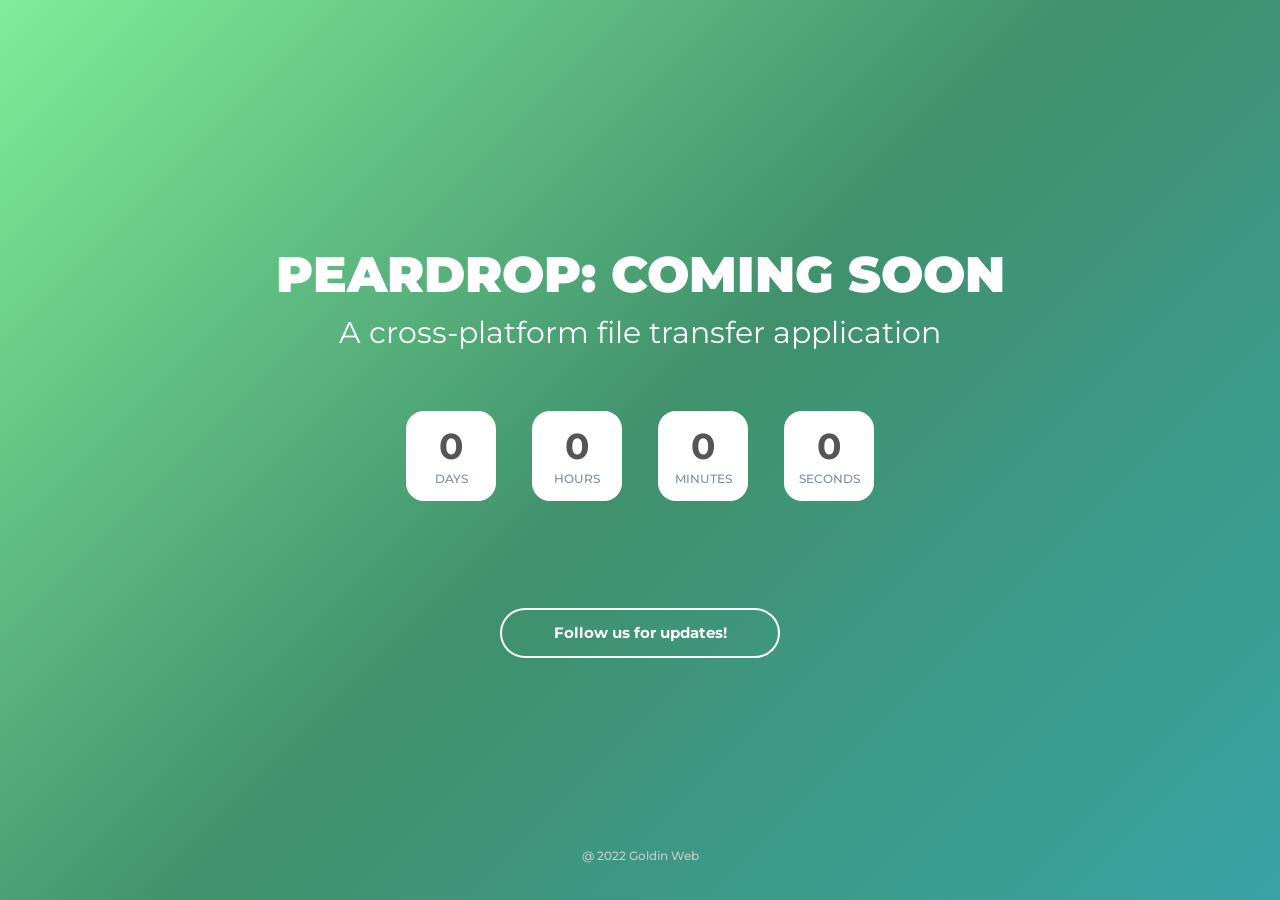
==== commit 569b84d5: "update copyright" ====
--- a/docs/index.html
+++ b/docs/index.html
@@ -97,7 +97,7 @@
 			</div>
 			<!-- copyright -->
 			<span class="s1-txt3 txt-center mont-reg">
-				@ 2020 PearDrop
+				@ 2022 Goldin Web
 			</span>
 		</div>
 		<!-- popup -->
@@ -125,11 +125,7 @@
 							Follow us for updates!
 						</p>
 
-						<form
-							class="contact100-form validate-form"
-							target="_blank"
-							onsubmit="return send_mail()"
-						>
+						<form class="contact100-form validate-form" target="_blank">
 							<div
 								class="wrap-input100 m-b-10 validate-input"
 								data-validate="Name is required"
